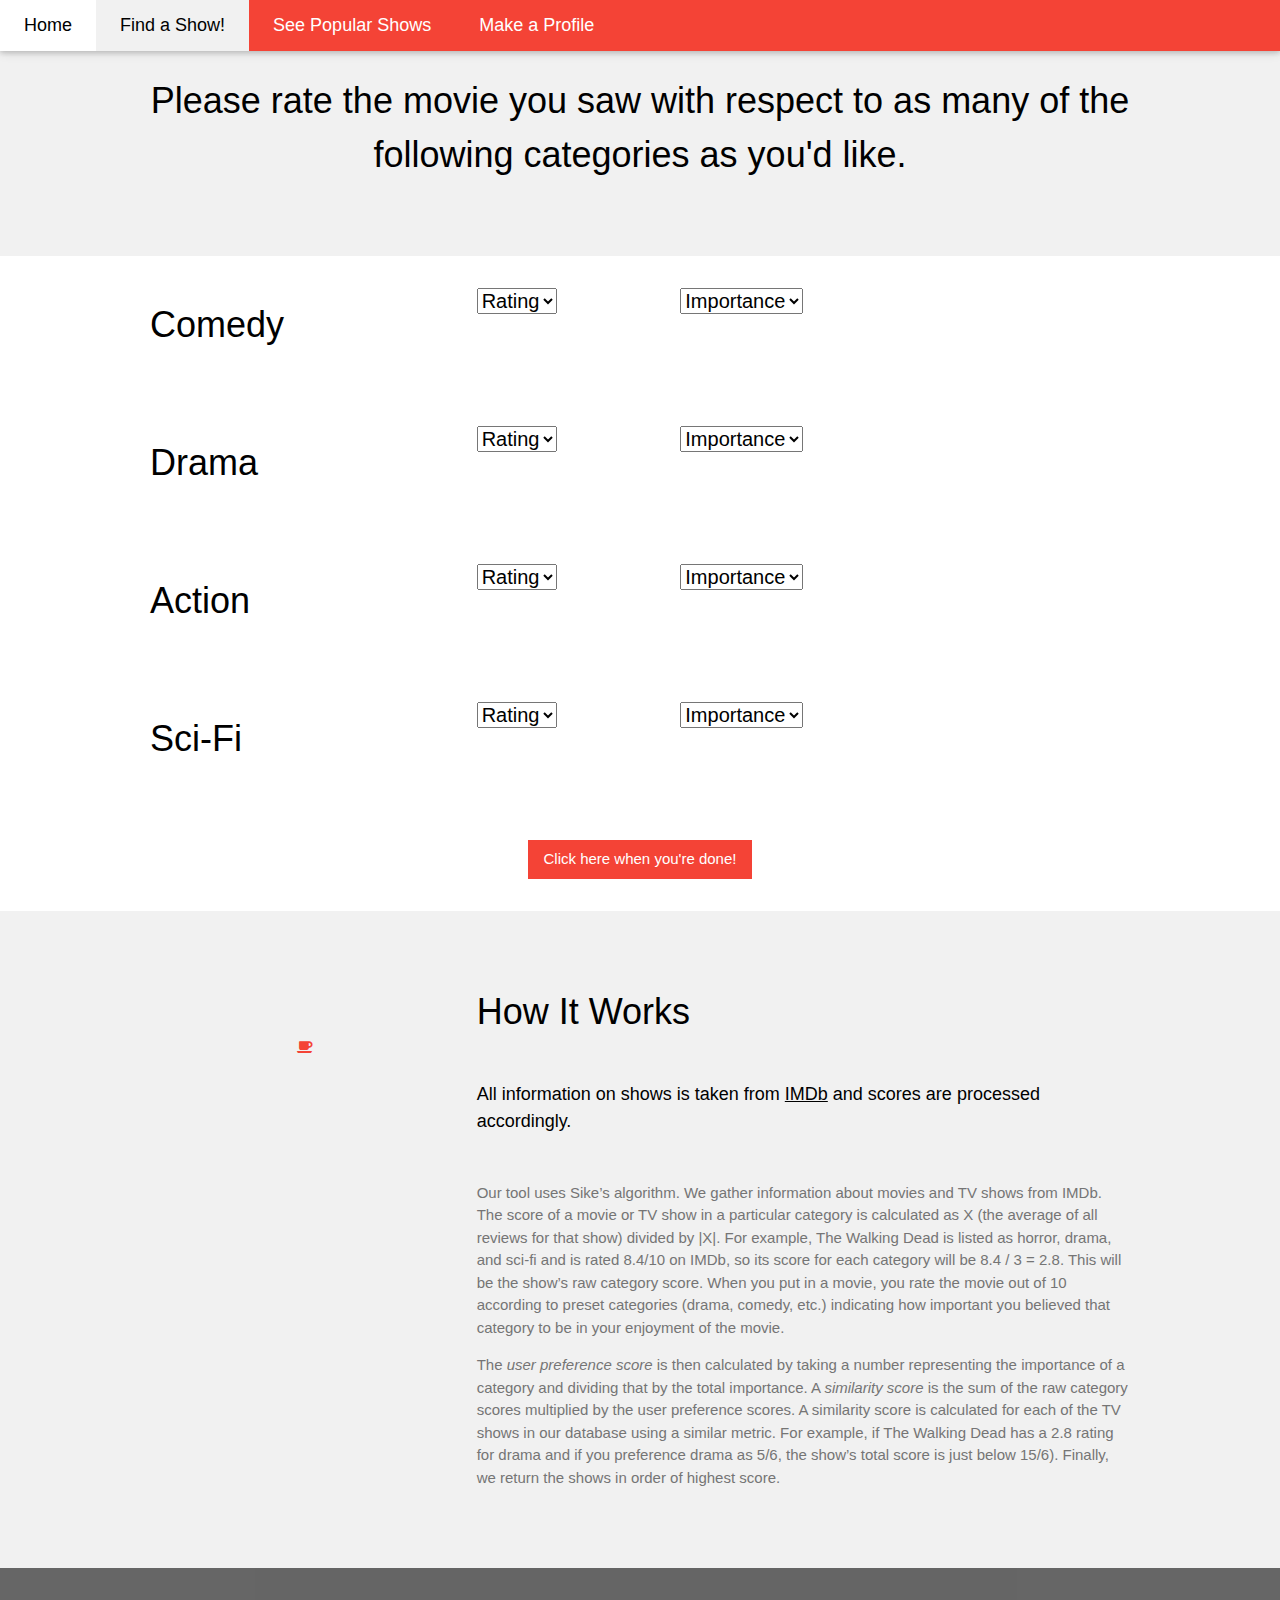
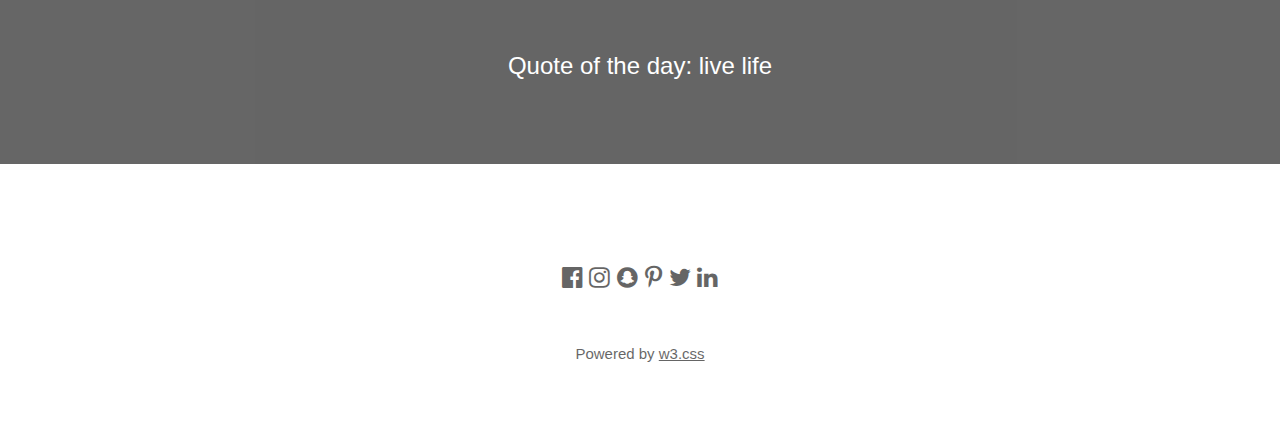
==== rate.html @ dec58f1c "Importance Measure" ====
<!DOCTYPE html>
<html lang="en">
<title>W3.CSS Template</title>
<meta charset="UTF-8">
<meta name="viewport" content="width=device-width, initial-scale=1">
<link rel="stylesheet" href="https://www.w3schools.com/w3css/4/w3.css">
<link rel="stylesheet" href="https://fonts.googleapis.com/css?family=Lato">
<link rel="stylesheet" href="https://fonts.googleapis.com/css?family=Montserrat">
<link rel="stylesheet" href="https://use.fontawesome.com/releases/v5.4.1/css/all.css" integrity="sha384-5sAR7xN1Nv6T6+dT2mhtzEpVJvfS3NScPQTrOxhwjIuvcA67KV2R5Jz6kr4abQsz" crossorigin="anonymous">
<link rel="stylesheet" href="https://cdnjs.cloudflare.com/ajax/libs/font-awesome/4.7.0/css/font-awesome.min.css">
<link rel="stylesheet" href="main.css">
<body>

<!-- Navbar -->
<div class="w3-top">
  <div class="w3-bar w3-red w3-card w3-left-align w3-large">
    <a class="w3-bar-item w3-button w3-hide-medium w3-hide-large w3-right w3-padding-large w3-hover-white w3-large w3-red" href="javascript:void(0);" onclick="myFunction()" title="Toggle Navigation Menu"><i class="fa fa-bars"></i></a>
    <a href="index.html" class="w3-bar-item w3-button w3-padding-large w3-hover-white">Home</a>
    <a href="#" class="w3-bar-item w3-button w3-hide-small w3-padding-large w3-light-gray">Find a Show!</a>
    <a href="#" class="w3-bar-item w3-button w3-hide-small w3-padding-large w3-hover-white">See Popular Shows</a>
    <a href="#" class="w3-bar-item w3-button w3-hide-small w3-padding-large w3-hover-white">Make a Profile</a>
  </div>

  <!-- Navbar on small screens -->
  <div id="navDemo" class="w3-bar-block w3-white w3-hide w3-hide-large w3-hide-medium w3-large">
    <a href="#" class="w3-bar-item w3-button w3-padding-large">Find a Show!</a>
    <a href="#" class="w3-bar-item w3-button w3-padding-large">See Popular Shows</a>
    <a href="#" class="w3-bar-item w3-button w3-padding-large">Make a Profile</a>
  </div>
</div>

<div class="w3-padding-64 w3-container w3-light-gray">
    <div class="w3-content">
        <div class="w3-center">
          <h1>Please rate the movie you saw with respect to as many of the following categories as you'd like.</h1>
        </div>
  </div>
</div>
    
<!-- Ratings -->
<!--Comedy-->
<div class="w3-row-padding w3-padding-32 w3-container">
  <div class="w3-content">
    <div class="w3-third">
      <h1>Comedy</h1>
    </div>
      
    <div class="w3-third w3-center">
      <select style="font-size: 20px; float: left" name="comedy" id="comedy">
          <option value="NA">Rating</option>
          <option value="1">1</option>
          <option value="2">2</option>
          <option value="3">3</option>
          <option value="4">4</option>
          <option value="5">5</option>
          <option value="6">6</option>
          <option value="7">7</option>
          <option value="8">8</option>
          <option value="9">9</option>
          <option value="10">10</option>
      </select>
      <select style="font-size: 20px; float: right" name="comedyImp" id="comedyImp">
          <option value="NA">Importance</option>
          <option value="1">1</option>
          <option value="2">2</option>
          <option value="3">3</option>
          <option value="4">4</option>
          <option value="5">5</option>
          <option value="6">6</option>
          <option value="7">7</option>
          <option value="8">8</option>
          <option value="9">9</option>
          <option value="10">10</option>
      </select>
    </div>

    <div class="w3-third w3-center">
      <i class="fas fa-laugh-squint w3-text-red"></i>
    </div>
  </div>
</div>
    
<!--Drama-->
<div class="w3-row-padding w3-padding-32 w3-container">
  <div class="w3-content">
    <div class="w3-third">
      <h1>Drama</h1>
    </div>
      
    <div class="w3-third w3-center">
      <select style="font-size: 20px; float: left" name="drama" id="drama">
          <option value="NA">Rating</option>
          <option value="1">1</option>
          <option value="2">2</option>
          <option value="3">3</option>
          <option value="4">4</option>
          <option value="5">5</option>
          <option value="6">6</option>
          <option value="7">7</option>
          <option value="8">8</option>
          <option value="9">9</option>
          <option value="10">10</option>
      </select>
      <select style="font-size: 20px; float: right" name="dramaImp" id="dramaImp">
          <option value="NA">Importance</option>
          <option value="1">1</option>
          <option value="2">2</option>
          <option value="3">3</option>
          <option value="4">4</option>
          <option value="5">5</option>
          <option value="6">6</option>
          <option value="7">7</option>
          <option value="8">8</option>
          <option value="9">9</option>
          <option value="10">10</option>
      </select>
    </div>

    <div class="w3-third w3-center">
      <i class="fas fa-theater-masks w3-text-red"></i>
    </div>
  </div>
</div>

<!--Action-->
<div class="w3-row-padding w3-padding-32 w3-container">
  <div class="w3-content">
    <div class="w3-third">
      <h1>Action</h1>
    </div>
      
    <div class="w3-third w3-center">
      <select style="font-size: 20px; float: left" name="action" id="action">
          <option value="NA">Rating</option>
          <option value="1">1</option>
          <option value="2">2</option>
          <option value="3">3</option>
          <option value="4">4</option>
          <option value="5">5</option>
          <option value="6">6</option>
          <option value="7">7</option>
          <option value="8">8</option>
          <option value="9">9</option>
          <option value="10">10</option>
      </select>
      <select style="font-size: 20px; float: right" name="actionImp" id="actionImp">
          <option value="NA">Importance</option>
          <option value="1">1</option>
          <option value="2">2</option>
          <option value="3">3</option>
          <option value="4">4</option>
          <option value="5">5</option>
          <option value="6">6</option>
          <option value="7">7</option>
          <option value="8">8</option>
          <option value="9">9</option>
          <option value="10">10</option>
      </select>
    </div>

    <div class="w3-third w3-center">
      <i class="fas fa-user-injured w3-text-red"></i>
    </div>
  </div>
</div>

<!--Sci-fi-->
<div class="w3-row-padding w3-padding-32 w3-container">
  <div class="w3-content">
    <div class="w3-third">
      <h1>Sci-Fi</h1>
    </div>
      
    <div class="w3-third w3-center">
      <select style="font-size: 20px; float: left" name="scifi" id="scifi">
          <option value="NA">Rating</option>
          <option value="1">1</option>
          <option value="2">2</option>
          <option value="3">3</option>
          <option value="4">4</option>
          <option value="5">5</option>
          <option value="6">6</option>
          <option value="7">7</option>
          <option value="8">8</option>
          <option value="9">9</option>
          <option value="10">10</option>
      </select>
      <select style="font-size: 20px; float: right" name="scifiImp" id="scifiImp">
          <option value="NA">Importance</option>
          <option value="1">1</option>
          <option value="2">2</option>
          <option value="3">3</option>
          <option value="4">4</option>
          <option value="5">5</option>
          <option value="6">6</option>
          <option value="7">7</option>
          <option value="8">8</option>
          <option value="9">9</option>
          <option value="10">10</option>
      </select>
    </div>

    <div class="w3-third w3-center">
      <i class="fas fa-jedi w3-text-red"></i>
    </div>
  </div>
</div>

    
<div class="w3-row-padding w3-padding-32 w3-container w3-center">
    <script type="text/javascript" src="js/show.js"></script>
    <button class="w3-button w3-red" onclick="requestShow()">Click here when you're done!</button>
</div>
<!-- Explanation -->
<div class="w3-row-padding w3-light-grey w3-padding-64 w3-container">
  <div class="w3-content">
    <div class="w3-third w3-center">
      <i class="fa fa-coffee w3-padding-64 w3-text-red w3-margin-right"></i>
    </div>

    <div class="w3-twothird">
      <h1>How It Works</h1>
      <h5 class="w3-padding-32">All information on shows is taken from <a href="https://www.imdb.com/tv">IMDb</a> and scores are processed accordingly.</h5>

      <p class="w3-text-grey">Our tool uses Sike’s algorithm.  We gather information about movies and TV shows from IMDb.  The score of a movie or TV show in a particular category is calculated as X (the average of all reviews for that show) divided by |X|.  For example, The Walking Dead is listed as horror, drama, and sci-fi and is rated 8.4/10 on IMDb, so its score for each category will be 8.4 / 3 = 2.8. This will be the show’s raw category score. When you put in a movie, you rate the movie out of 10 according to preset categories (drama, comedy, etc.) indicating how important you believed that category to be in your enjoyment of the movie. 
      </p>
        
      <p class="w3-text-grey">The <i>user preference score</i> is then calculated by taking a number representing the importance of a category and dividing that by the total importance.  A <i>similarity score</i> is the sum of the raw category scores multiplied by the user preference scores.  A similarity score is calculated for each of the TV shows in our database using a similar metric.  For example, if The Walking Dead has a 2.8 rating for drama and if you preference drama as 5/6, the show’s total score is just below 15/6).  Finally, we return the shows in order of highest score.</p>
    </div>
  </div>
</div>

<div class="w3-container w3-black w3-center w3-opacity w3-padding-64">
    <h1 class="w3-margin w3-xlarge">Quote of the day: live life</h1>
</div>

<!-- Footer -->
<footer class="w3-container w3-padding-64 w3-center w3-opacity">  
  <div class="w3-xlarge w3-padding-32">
    <i class="fa fa-facebook-official w3-hover-opacity"></i>
    <i class="fa fa-instagram w3-hover-opacity"></i>
    <i class="fa fa-snapchat w3-hover-opacity"></i>
    <i class="fa fa-pinterest-p w3-hover-opacity"></i>
    <i class="fa fa-twitter w3-hover-opacity"></i>
    <i class="fa fa-linkedin w3-hover-opacity"></i>
 </div>
 <p>Powered by <a href="https://www.w3schools.com/w3css/default.asp" target="_blank">w3.css</a></p>
</footer>

<script>
// Used to toggle the menu on small screens when clicking on the menu button
function myFunction() {
    var x = document.getElementById("navDemo");
    if (x.className.indexOf("w3-show") == -1) {
        x.className += " w3-show";
    } else { 
        x.className = x.className.replace(" w3-show", "");
    }
}
</script>
<script src="https://code.jquery.com/jquery-3.3.1.min.js" integrity="sha256-FgpCb/KJQlLNfOu91ta32o/NMZxltwRo8QtmkMRdAu8=" crossorigin="anonymous"></script>
<script src="js/config.js"></script>
<script src="js/show.js"></script>

</body>
</html>
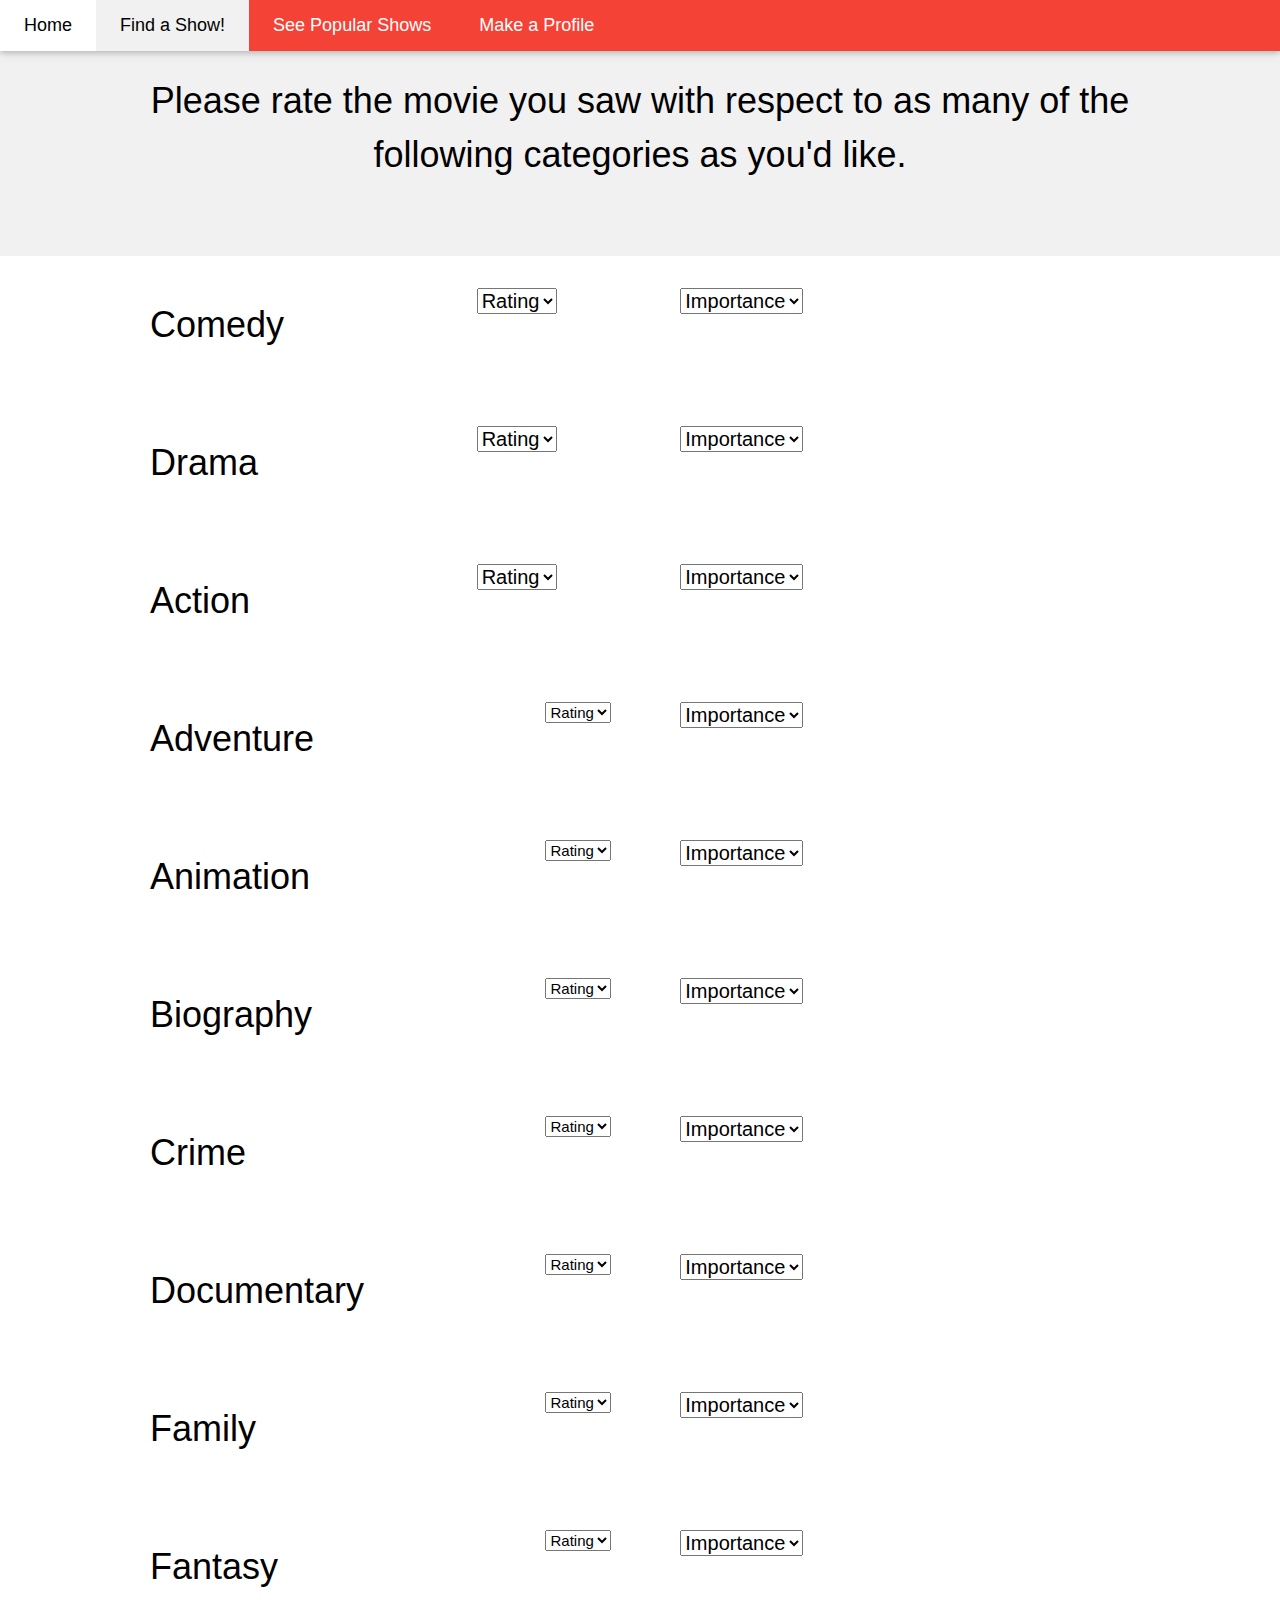
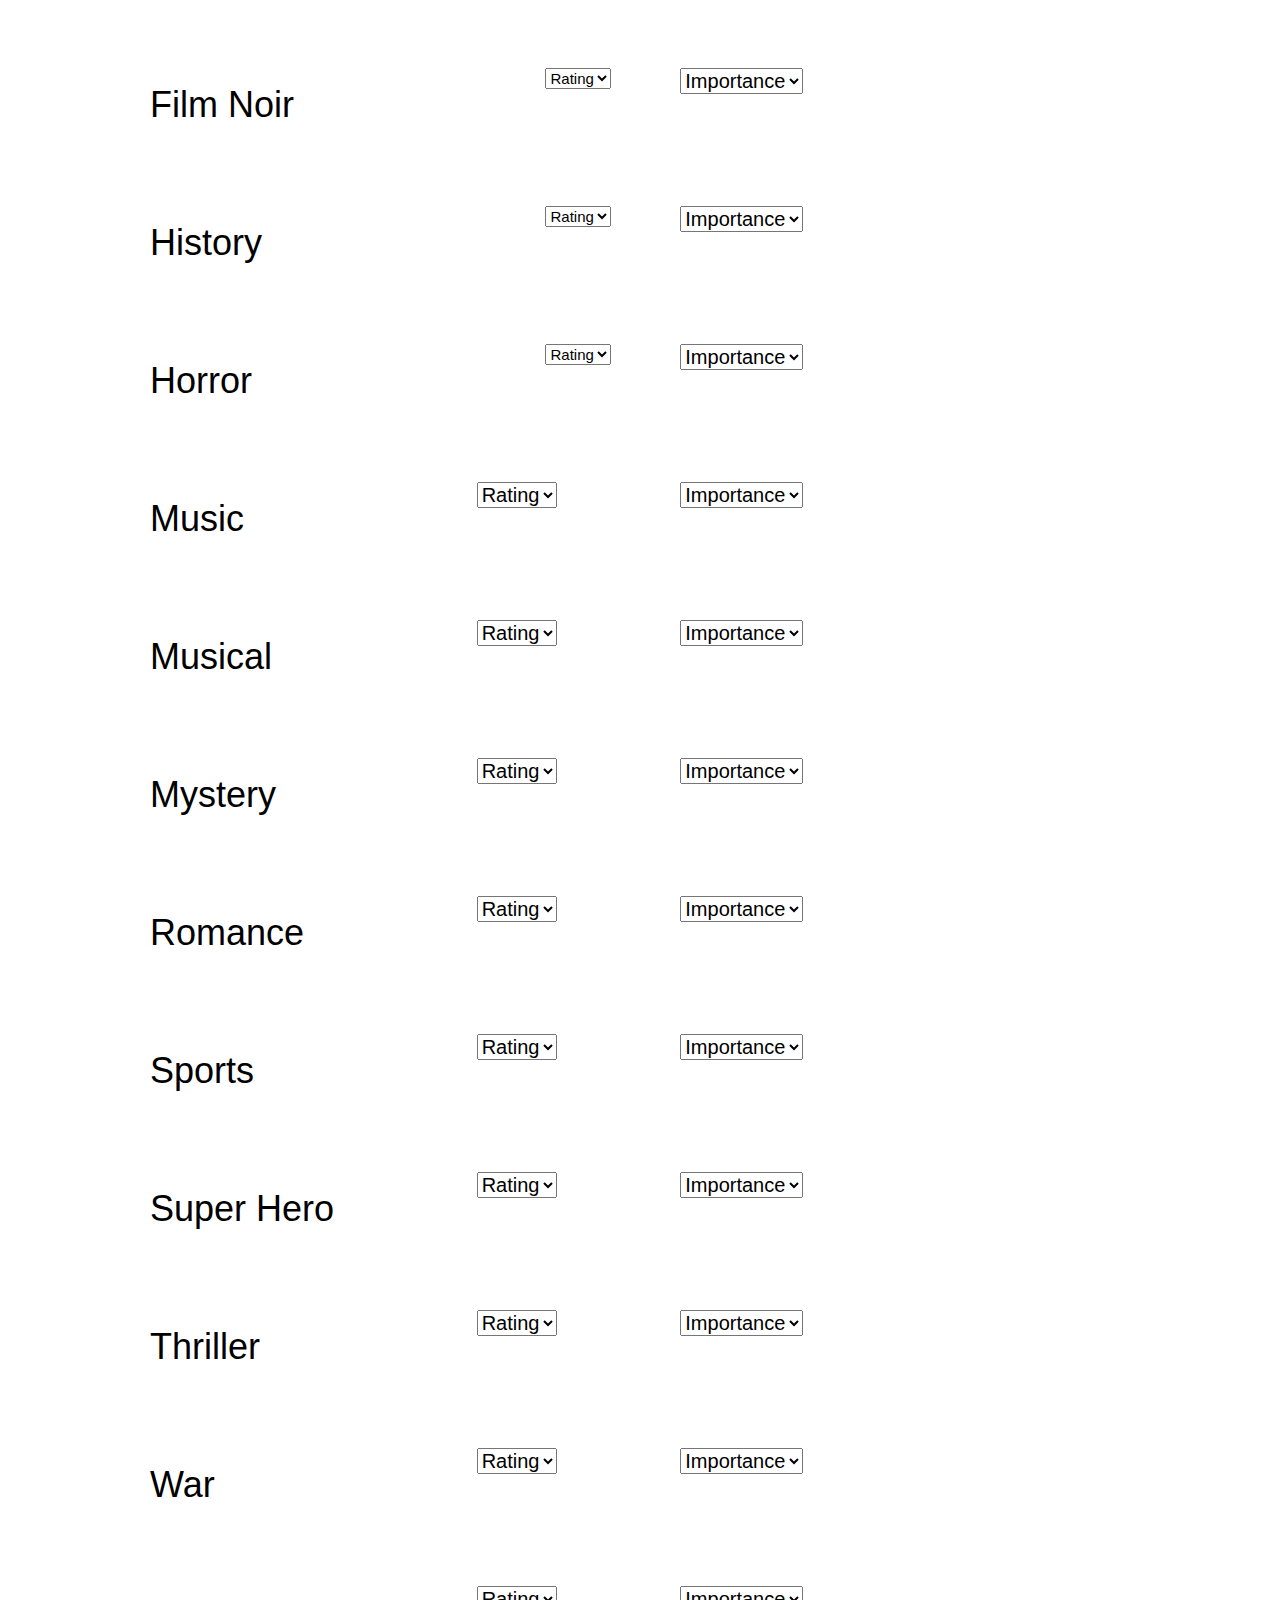
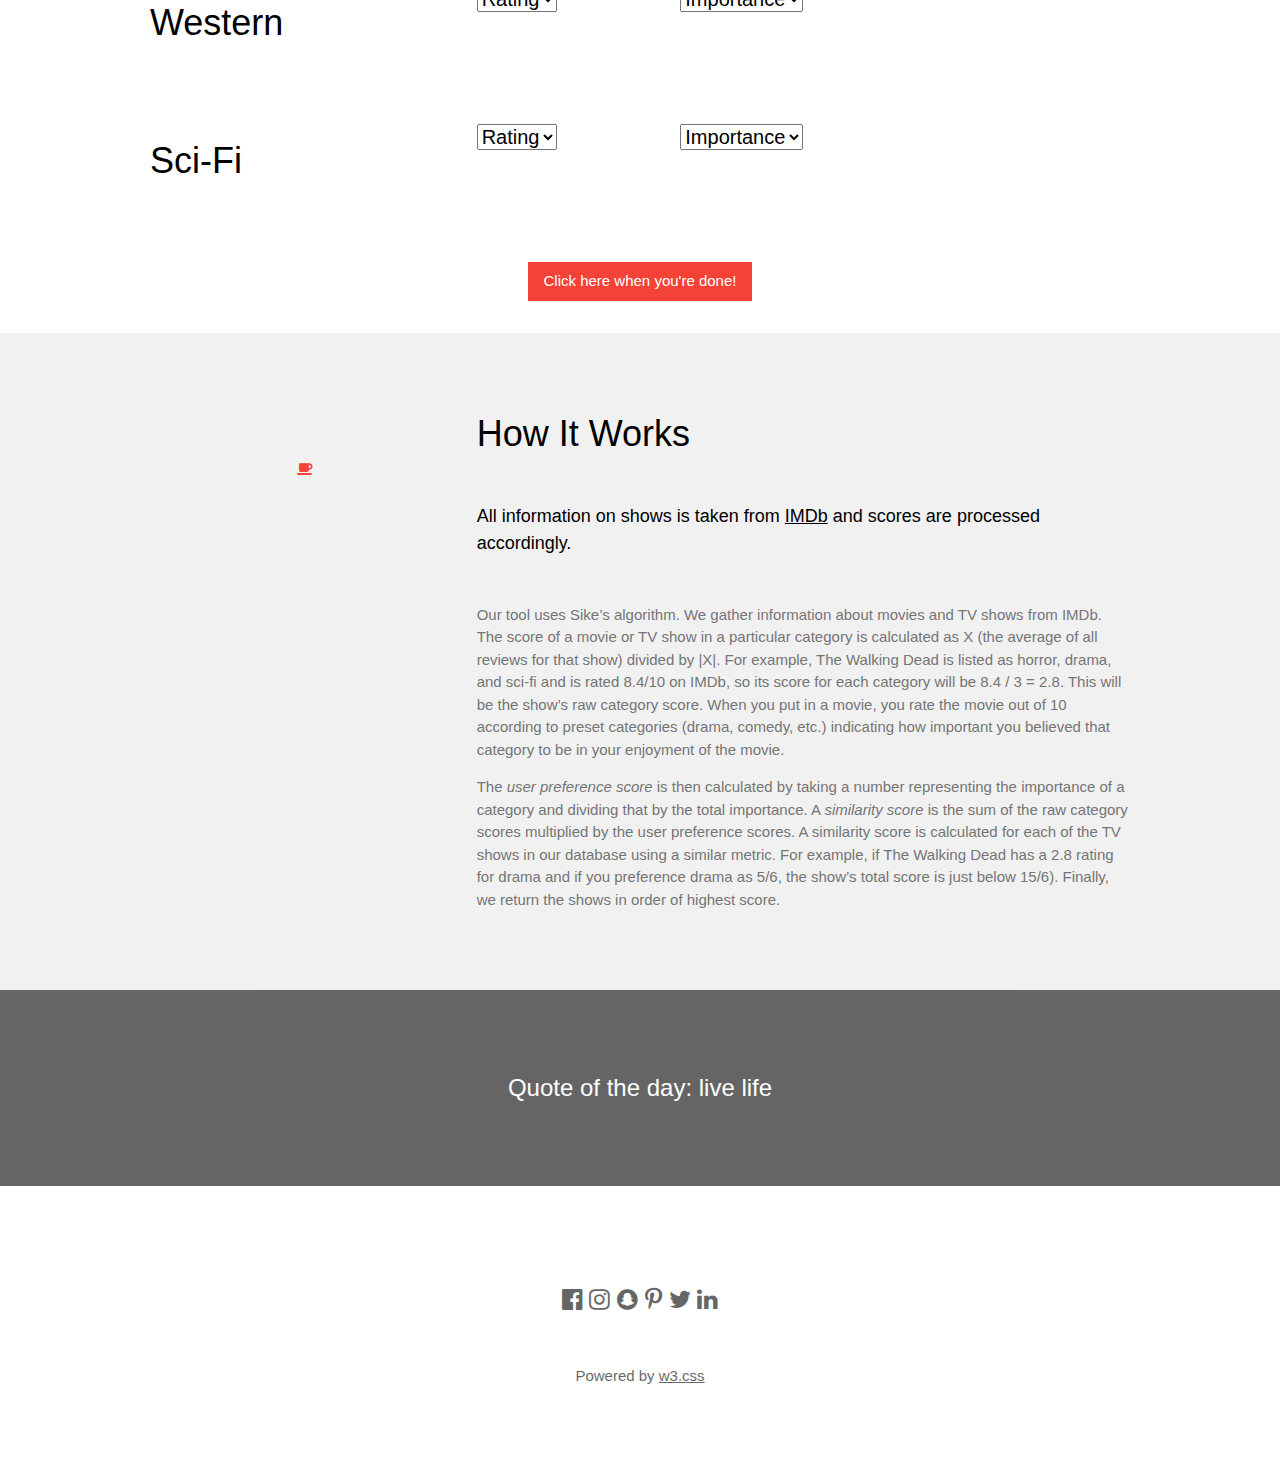
==== commit 990044a5: "Added more categories" ====
--- a/rate.html
+++ b/rate.html
@@ -160,6 +160,804 @@
 
     <div class="w3-third w3-center">
       <i class="fas fa-user-injured w3-text-red"></i>
+    </div>
+  </div>
+</div>
+
+<!--Adventure-->
+<div class="w3-row-padding w3-padding-32 w3-container">
+  <div class="w3-content">
+    <div class="w3-third">
+      <h1>Adventure</h1>
+    </div>
+      
+    <div class="w3-third w3-center">
+      <select style="font-size: 20px float: left" name="adventure" id="adventure">
+          <option value="NA">Rating</option>
+          <option value="1">1</option>
+          <option value="2">2</option>
+          <option value="3">3</option>
+          <option value="4">4</option>
+          <option value="5">5</option>
+          <option value="6">6</option>
+          <option value="7">7</option>
+          <option value="8">8</option>
+          <option value="9">9</option>
+          <option value="10">10</option>
+      </select>
+       <select style="font-size: 20px; float: right" name="adventureImp" id="adventureImp">
+          <option value="NA">Importance</option>
+          <option value="1">1</option>
+          <option value="2">2</option>
+          <option value="3">3</option>
+          <option value="4">4</option>
+          <option value="5">5</option>
+          <option value="6">6</option>
+          <option value="7">7</option>
+          <option value="8">8</option>
+          <option value="9">9</option>
+          <option value="10">10</option>
+      </select>
+    </div>
+
+    <div class="w3-third w3-center">
+      <i class="fas fa-user-ninja w3-text-red"></i>
+    </div>
+  </div>
+</div>
+
+<!--Animation-->
+<div class="w3-row-padding w3-padding-32 w3-container">
+  <div class="w3-content">
+    <div class="w3-third">
+      <h1>Animation</h1>
+    </div>
+      
+    <div class="w3-third w3-center">
+      <select style="font-size: 20px float: left" name="animation" id="animation">
+          <option value="NA">Rating</option>
+          <option value="1">1</option>
+          <option value="2">2</option>
+          <option value="3">3</option>
+          <option value="4">4</option>
+          <option value="5">5</option>
+          <option value="6">6</option>
+          <option value="7">7</option>
+          <option value="8">8</option>
+          <option value="9">9</option>
+          <option value="10">10</option>
+      </select>
+       <select style="font-size: 20px; float: right" name="animationImp" id="animationImp">
+          <option value="NA">Importance</option>
+          <option value="1">1</option>
+          <option value="2">2</option>
+          <option value="3">3</option>
+          <option value="4">4</option>
+          <option value="5">5</option>
+          <option value="6">6</option>
+          <option value="7">7</option>
+          <option value="8">8</option>
+          <option value="9">9</option>
+          <option value="10">10</option>
+      </select>
+    </div>
+
+    <div class="w3-third w3-center">
+      <i class="fas fa-paint-brush w3-text-red"></i>
+    </div>
+  </div>
+</div>
+
+<!--Biography-->
+<div class="w3-row-padding w3-padding-32 w3-container">
+  <div class="w3-content">
+    <div class="w3-third">
+      <h1>Biography</h1>
+    </div>
+      
+    <div class="w3-third w3-center">
+      <select style="font-size: 20px float: left" name="biography" id="biography">
+          <option value="NA">Rating</option>
+          <option value="1">1</option>
+          <option value="2">2</option>
+          <option value="3">3</option>
+          <option value="4">4</option>
+          <option value="5">5</option>
+          <option value="6">6</option>
+          <option value="7">7</option>
+          <option value="8">8</option>
+          <option value="9">9</option>
+          <option value="10">10</option>
+      </select>
+       <select style="font-size: 20px; float: right" name="biographyImp" id="biographyImp">
+          <option value="NA">Importance</option>
+          <option value="1">1</option>
+          <option value="2">2</option>
+          <option value="3">3</option>
+          <option value="4">4</option>
+          <option value="5">5</option>
+          <option value="6">6</option>
+          <option value="7">7</option>
+          <option value="8">8</option>
+          <option value="9">9</option>
+          <option value="10">10</option>
+      </select>
+    </div>
+
+    <div class="w3-third w3-center">
+      <i class="fas fa-book w3-text-red"></i>
+    </div>
+  </div>
+</div>
+
+<!--Crime-->
+<div class="w3-row-padding w3-padding-32 w3-container">
+  <div class="w3-content">
+    <div class="w3-third">
+      <h1>Crime</h1>
+    </div>
+      
+    <div class="w3-third w3-center">
+      <select style="font-size: 20px float: left" name="crime" id="crime">
+          <option value="NA">Rating</option>
+          <option value="1">1</option>
+          <option value="2">2</option>
+          <option value="3">3</option>
+          <option value="4">4</option>
+          <option value="5">5</option>
+          <option value="6">6</option>
+          <option value="7">7</option>
+          <option value="8">8</option>
+          <option value="9">9</option>
+          <option value="10">10</option>
+      </select>
+       <select style="font-size: 20px; float: right" name="crimeImp" id="crimeImp">
+          <option value="NA">Importance</option>
+          <option value="1">1</option>
+          <option value="2">2</option>
+          <option value="3">3</option>
+          <option value="4">4</option>
+          <option value="5">5</option>
+          <option value="6">6</option>
+          <option value="7">7</option>
+          <option value="8">8</option>
+          <option value="9">9</option>
+          <option value="10">10</option>
+      </select>
+    </div>
+
+    <div class="w3-third w3-center">
+      <i class="fas fas fa-gavel w3-text-red"></i>
+    </div>
+  </div>
+</div>
+
+<!--Documentary-->
+<div class="w3-row-padding w3-padding-32 w3-container">
+  <div class="w3-content">
+    <div class="w3-third">
+      <h1>Documentary</h1>
+    </div>
+      
+    <div class="w3-third w3-center">
+      <select style="font-size: 20px float: left" name="documentary" id="documentary">
+          <option value="NA">Rating</option>
+          <option value="1">1</option>
+          <option value="2">2</option>
+          <option value="3">3</option>
+          <option value="4">4</option>
+          <option value="5">5</option>
+          <option value="6">6</option>
+          <option value="7">7</option>
+          <option value="8">8</option>
+          <option value="9">9</option>
+          <option value="10">10</option>
+      </select>
+     <select style="font-size: 20px; float: right" name="documnetaryImp" id="documentaryImp">
+          <option value="NA">Importance</option>
+          <option value="1">1</option>
+          <option value="2">2</option>
+          <option value="3">3</option>
+          <option value="4">4</option>
+          <option value="5">5</option>
+          <option value="6">6</option>
+          <option value="7">7</option>
+          <option value="8">8</option>
+          <option value="9">9</option>
+          <option value="10">10</option>
+      </select>
+    </div>
+
+    <div class="w3-third w3-center">
+      <i class="fas fa-film w3-text-red"></i>
+    </div>
+  </div>
+</div>
+
+<!--Family-->
+<div class="w3-row-padding w3-padding-32 w3-container">
+  <div class="w3-content">
+    <div class="w3-third">
+      <h1>Family</h1>
+    </div>
+      
+    <div class="w3-third w3-center">
+      <select style="font-size: 20px float: left" name="family" id="family">
+          <option value="NA">Rating</option>
+          <option value="1">1</option>
+          <option value="2">2</option>
+          <option value="3">3</option>
+          <option value="4">4</option>
+          <option value="5">5</option>
+          <option value="6">6</option>
+          <option value="7">7</option>
+          <option value="8">8</option>
+          <option value="9">9</option>
+          <option value="10">10</option>
+      </select>
+       <select style="font-size: 20px; float: right" name="familyImp" id="familyImp">
+          <option value="NA">Importance</option>
+          <option value="1">1</option>
+          <option value="2">2</option>
+          <option value="3">3</option>
+          <option value="4">4</option>
+          <option value="5">5</option>
+          <option value="6">6</option>
+          <option value="7">7</option>
+          <option value="8">8</option>
+          <option value="9">9</option>
+          <option value="10">10</option>
+      </select>
+    </div>
+
+    <div class="w3-third w3-center">
+      <i class="fas fa-users w3-text-red"></i>
+    </div>
+  </div>
+</div>
+
+<!--Fantasy-->
+<div class="w3-row-padding w3-padding-32 w3-container">
+  <div class="w3-content">
+    <div class="w3-third">
+      <h1>Fantasy</h1>
+    </div>
+      
+    <div class="w3-third w3-center">
+      <select style="font-size: 20px float: left" name="fantasy" id="fantasy">
+          <option value="NA">Rating</option>
+          <option value="1">1</option>
+          <option value="2">2</option>
+          <option value="3">3</option>
+          <option value="4">4</option>
+          <option value="5">5</option>
+          <option value="6">6</option>
+          <option value="7">7</option>
+          <option value="8">8</option>
+          <option value="9">9</option>
+          <option value="10">10</option>
+      </select>
+       <select style="font-size: 20px; float: right" name="fantasyImp" id="fantasyImp">
+          <option value="NA">Importance</option>
+          <option value="1">1</option>
+          <option value="2">2</option>
+          <option value="3">3</option>
+          <option value="4">4</option>
+          <option value="5">5</option>
+          <option value="6">6</option>
+          <option value="7">7</option>
+          <option value="8">8</option>
+          <option value="9">9</option>
+          <option value="10">10</option>
+      </select>
+    </div>
+
+    <div class="w3-third w3-center">
+      <i class="fas fa-hat-wizard w3-text-red"></i>
+    </div>
+  </div>
+</div>
+
+<!--Film Noir-->
+<div class="w3-row-padding w3-padding-32 w3-container">
+  <div class="w3-content">
+    <div class="w3-third">
+      <h1>Film Noir</h1>
+    </div>
+      
+    <div class="w3-third w3-center">
+      <select style="font-size: 20px float: left" name="film_noir" id="film_noir">
+          <option value="NA">Rating</option>
+          <option value="1">1</option>
+          <option value="2">2</option>
+          <option value="3">3</option>
+          <option value="4">4</option>
+          <option value="5">5</option>
+          <option value="6">6</option>
+          <option value="7">7</option>
+          <option value="8">8</option>
+          <option value="9">9</option>
+          <option value="10">10</option>
+      </select>
+       <select style="font-size: 20px; float: right" name="film_noirImp" id="film_noirImp">
+          <option value="NA">Importance</option>
+          <option value="1">1</option>
+          <option value="2">2</option>
+          <option value="3">3</option>
+          <option value="4">4</option>
+          <option value="5">5</option>
+          <option value="6">6</option>
+          <option value="7">7</option>
+          <option value="8">8</option>
+          <option value="9">9</option>
+          <option value="10">10</option>
+      </select>
+    </div>
+
+    <div class="w3-third w3-center">
+      <i class="fas fa-hourglass-half w3-text-red"></i>
+    </div>
+  </div>
+</div>
+
+<!--History-->
+<div class="w3-row-padding w3-padding-32 w3-container">
+  <div class="w3-content">
+    <div class="w3-third">
+      <h1>History</h1>
+    </div>
+      
+    <div class="w3-third w3-center">
+      <select style="font-size: 20px float: left" name="history" id="history">
+          <option value="NA">Rating</option>
+          <option value="1">1</option>
+          <option value="2">2</option>
+          <option value="3">3</option>
+          <option value="4">4</option>
+          <option value="5">5</option>
+          <option value="6">6</option>
+          <option value="7">7</option>
+          <option value="8">8</option>
+          <option value="9">9</option>
+          <option value="10">10</option>
+      </select>
+      <select style="font-size: 20px; float: right" name="historyImp" id="historyImp">
+          <option value="NA">Importance</option>
+          <option value="1">1</option>
+          <option value="2">2</option>
+          <option value="3">3</option>
+          <option value="4">4</option>
+          <option value="5">5</option>
+          <option value="6">6</option>
+          <option value="7">7</option>
+          <option value="8">8</option>
+          <option value="9">9</option>
+          <option value="10">10</option>
+      </select>
+    </div>
+
+    <div class="w3-third w3-center">
+      <i class="fas fa-globe-americas w3-text-red"></i>
+    </div>
+  </div>
+</div>
+
+<!--Horror-->
+<div class="w3-row-padding w3-padding-32 w3-container">
+  <div class="w3-content">
+    <div class="w3-third">
+      <h1>Horror</h1>
+    </div>
+      
+    <div class="w3-third w3-center">
+      <select style="font-size: 20px float: left" name="horror" id="horror">
+          <option value="NA">Rating</option>
+          <option value="1">1</option>
+          <option value="2">2</option>
+          <option value="3">3</option>
+          <option value="4">4</option>
+          <option value="5">5</option>
+          <option value="6">6</option>
+          <option value="7">7</option>
+          <option value="8">8</option>
+          <option value="9">9</option>
+          <option value="10">10</option>
+      </select>
+      <select style="font-size: 20px; float: right" name="horrorImp" id="horrorImp">
+          <option value="NA">Importance</option>
+          <option value="1">1</option>
+          <option value="2">2</option>
+          <option value="3">3</option>
+          <option value="4">4</option>
+          <option value="5">5</option>
+          <option value="6">6</option>
+          <option value="7">7</option>
+          <option value="8">8</option>
+          <option value="9">9</option>
+          <option value="10">10</option>
+      </select>
+    </div>
+
+    <div class="w3-third w3-center">
+      <i class="fas fa-spider w3-text-red"></i>
+    </div>
+  </div>
+</div>
+<!--Musical--><!--Musical--><!--Musical--><!--Musical--><!--Musical--><!--Musical--><!--Musical--><!--Musical--><!--Musical--><!--Musical-->
+<!--Music-->
+<div class="w3-row-padding w3-padding-32 w3-container">
+  <div class="w3-content">
+    <div class="w3-third">
+      <h1>Music</h1>
+    </div>
+      
+    <div class="w3-third w3-center">
+      <select style="font-size: 20px; float: left" name="music" id="music">
+          <option value="NA">Rating</option>
+          <option value="1">1</option>
+          <option value="2">2</option>
+          <option value="3">3</option>
+          <option value="4">4</option>
+          <option value="5">5</option>
+          <option value="6">6</option>
+          <option value="7">7</option>
+          <option value="8">8</option>
+          <option value="9">9</option>
+          <option value="10">10</option>
+      </select>
+      <select style="font-size: 20px; float: right" name="musicImp" id="musicImp">
+          <option value="NA">Importance</option>
+          <option value="1">1</option>
+          <option value="2">2</option>
+          <option value="3">3</option>
+          <option value="4">4</option>
+          <option value="5">5</option>
+          <option value="6">6</option>
+          <option value="7">7</option>
+          <option value="8">8</option>
+          <option value="9">9</option>
+          <option value="10">10</option>
+      </select>
+    </div>
+
+    <div class="w3-third w3-center">
+      <i class="fas fa-laugh-squint w3-text-red"></i>
+    </div>
+  </div>
+</div>
+
+<!--Musical-->
+<div class="w3-row-padding w3-padding-32 w3-container">
+  <div class="w3-content">
+    <div class="w3-third">
+      <h1>Musical</h1>
+    </div>
+      
+    <div class="w3-third w3-center">
+      <select style="font-size: 20px; float: left" name="musical" id="musical">
+          <option value="NA">Rating</option>
+          <option value="1">1</option>
+          <option value="2">2</option>
+          <option value="3">3</option>
+          <option value="4">4</option>
+          <option value="5">5</option>
+          <option value="6">6</option>
+          <option value="7">7</option>
+          <option value="8">8</option>
+          <option value="9">9</option>
+          <option value="10">10</option>
+      </select>
+      <select style="font-size: 20px; float: right" name="musicalImp" id="musicalImp">
+          <option value="NA">Importance</option>
+          <option value="1">1</option>
+          <option value="2">2</option>
+          <option value="3">3</option>
+          <option value="4">4</option>
+          <option value="5">5</option>
+          <option value="6">6</option>
+          <option value="7">7</option>
+          <option value="8">8</option>
+          <option value="9">9</option>
+          <option value="10">10</option>
+      </select>
+    </div>
+
+    <div class="w3-third w3-center">
+      <i class="fas fa-laugh-squint w3-text-red"></i>
+    </div>
+  </div>
+</div>
+
+<!--Mystery-->
+<div class="w3-row-padding w3-padding-32 w3-container">
+  <div class="w3-content">
+    <div class="w3-third">
+      <h1>Mystery</h1>
+    </div>
+      
+    <div class="w3-third w3-center">
+      <select style="font-size: 20px; float: left" name="mystery" id="mystery">
+          <option value="NA">Rating</option>
+          <option value="1">1</option>
+          <option value="2">2</option>
+          <option value="3">3</option>
+          <option value="4">4</option>
+          <option value="5">5</option>
+          <option value="6">6</option>
+          <option value="7">7</option>
+          <option value="8">8</option>
+          <option value="9">9</option>
+          <option value="10">10</option>
+      </select>
+      <select style="font-size: 20px; float: right" name="mysteryImp" id="mysteryImp">
+          <option value="NA">Importance</option>
+          <option value="1">1</option>
+          <option value="2">2</option>
+          <option value="3">3</option>
+          <option value="4">4</option>
+          <option value="5">5</option>
+          <option value="6">6</option>
+          <option value="7">7</option>
+          <option value="8">8</option>
+          <option value="9">9</option>
+          <option value="10">10</option>
+      </select>
+    </div>
+
+    <div class="w3-third w3-center">
+      <i class="fas fa-laugh-squint w3-text-red"></i>
+    </div>
+  </div>
+</div>
+
+<!--Romance-->
+<div class="w3-row-padding w3-padding-32 w3-container">
+  <div class="w3-content">
+    <div class="w3-third">
+      <h1>Romance</h1>
+    </div>
+      
+    <div class="w3-third w3-center">
+      <select style="font-size: 20px; float: left" name="romance" id="romance">
+          <option value="NA">Rating</option>
+          <option value="1">1</option>
+          <option value="2">2</option>
+          <option value="3">3</option>
+          <option value="4">4</option>
+          <option value="5">5</option>
+          <option value="6">6</option>
+          <option value="7">7</option>
+          <option value="8">8</option>
+          <option value="9">9</option>
+          <option value="10">10</option>
+      </select>
+      <select style="font-size: 20px; float: right" name="romanceImp" id="romanceImp">
+          <option value="NA">Importance</option>
+          <option value="1">1</option>
+          <option value="2">2</option>
+          <option value="3">3</option>
+          <option value="4">4</option>
+          <option value="5">5</option>
+          <option value="6">6</option>
+          <option value="7">7</option>
+          <option value="8">8</option>
+          <option value="9">9</option>
+          <option value="10">10</option>
+      </select>
+    </div>
+
+    <div class="w3-third w3-center">
+      <i class="fas fa-laugh-squint w3-text-red"></i>
+    </div>
+  </div>
+</div>
+
+<!--Sports-->
+<div class="w3-row-padding w3-padding-32 w3-container">
+  <div class="w3-content">
+    <div class="w3-third">
+      <h1>Sports</h1>
+    </div>
+      
+    <div class="w3-third w3-center">
+      <select style="font-size: 20px; float: left" name="sports" id="sports">
+          <option value="NA">Rating</option>
+          <option value="1">1</option>
+          <option value="2">2</option>
+          <option value="3">3</option>
+          <option value="4">4</option>
+          <option value="5">5</option>
+          <option value="6">6</option>
+          <option value="7">7</option>
+          <option value="8">8</option>
+          <option value="9">9</option>
+          <option value="10">10</option>
+      </select>
+      <select style="font-size: 20px; float: right" name="sportsImp" id="sportsImp">
+          <option value="NA">Importance</option>
+          <option value="1">1</option>
+          <option value="2">2</option>
+          <option value="3">3</option>
+          <option value="4">4</option>
+          <option value="5">5</option>
+          <option value="6">6</option>
+          <option value="7">7</option>
+          <option value="8">8</option>
+          <option value="9">9</option>
+          <option value="10">10</option>
+      </select>
+    </div>
+
+    <div class="w3-third w3-center">
+      <i class="fas fa-laugh-squint w3-text-red"></i>
+    </div>
+  </div>
+</div>
+
+<!--SuperHero-->
+<div class="w3-row-padding w3-padding-32 w3-container">
+  <div class="w3-content">
+    <div class="w3-third">
+      <h1>Super Hero</h1>
+    </div>
+      
+    <div class="w3-third w3-center">
+      <select style="font-size: 20px; float: left" name="superHero" id="superHero">
+          <option value="NA">Rating</option>
+          <option value="1">1</option>
+          <option value="2">2</option>
+          <option value="3">3</option>
+          <option value="4">4</option>
+          <option value="5">5</option>
+          <option value="6">6</option>
+          <option value="7">7</option>
+          <option value="8">8</option>
+          <option value="9">9</option>
+          <option value="10">10</option>
+      </select>
+      <select style="font-size: 20px; float: right" name="superHeroImp" id="superHeroImp">
+          <option value="NA">Importance</option>
+          <option value="1">1</option>
+          <option value="2">2</option>
+          <option value="3">3</option>
+          <option value="4">4</option>
+          <option value="5">5</option>
+          <option value="6">6</option>
+          <option value="7">7</option>
+          <option value="8">8</option>
+          <option value="9">9</option>
+          <option value="10">10</option>
+      </select>
+    </div>
+
+    <div class="w3-third w3-center">
+      <i class="fas fa-laugh-squint w3-text-red"></i>
+    </div>
+  </div>
+</div>
+
+<!--Thriller-->
+<div class="w3-row-padding w3-padding-32 w3-container">
+  <div class="w3-content">
+    <div class="w3-third">
+      <h1>Thriller</h1>
+    </div>
+      
+    <div class="w3-third w3-center">
+      <select style="font-size: 20px; float: left" name="thriller" id="thriller">
+          <option value="NA">Rating</option>
+          <option value="1">1</option>
+          <option value="2">2</option>
+          <option value="3">3</option>
+          <option value="4">4</option>
+          <option value="5">5</option>
+          <option value="6">6</option>
+          <option value="7">7</option>
+          <option value="8">8</option>
+          <option value="9">9</option>
+          <option value="10">10</option>
+      </select>
+      <select style="font-size: 20px; float: right" name="thrillerImp" id="thrillerImp">
+          <option value="NA">Importance</option>
+          <option value="1">1</option>
+          <option value="2">2</option>
+          <option value="3">3</option>
+          <option value="4">4</option>
+          <option value="5">5</option>
+          <option value="6">6</option>
+          <option value="7">7</option>
+          <option value="8">8</option>
+          <option value="9">9</option>
+          <option value="10">10</option>
+      </select>
+    </div>
+
+    <div class="w3-third w3-center">
+      <i class="fas fa-laugh-squint w3-text-red"></i>
+    </div>
+  </div>
+</div>
+
+<!--War-->
+<div class="w3-row-padding w3-padding-32 w3-container">
+  <div class="w3-content">
+    <div class="w3-third">
+      <h1>War</h1>
+    </div>
+      
+    <div class="w3-third w3-center">
+      <select style="font-size: 20px; float: left" name="war" id="war">
+          <option value="NA">Rating</option>
+          <option value="1">1</option>
+          <option value="2">2</option>
+          <option value="3">3</option>
+          <option value="4">4</option>
+          <option value="5">5</option>
+          <option value="6">6</option>
+          <option value="7">7</option>
+          <option value="8">8</option>
+          <option value="9">9</option>
+          <option value="10">10</option>
+      </select>
+      <select style="font-size: 20px; float: right" name="warImp" id="warImp">
+          <option value="NA">Importance</option>
+          <option value="1">1</option>
+          <option value="2">2</option>
+          <option value="3">3</option>
+          <option value="4">4</option>
+          <option value="5">5</option>
+          <option value="6">6</option>
+          <option value="7">7</option>
+          <option value="8">8</option>
+          <option value="9">9</option>
+          <option value="10">10</option>
+      </select>
+    </div>
+
+    <div class="w3-third w3-center">
+      <i class="fas fa-laugh-squint w3-text-red"></i>
+    </div>
+  </div>
+</div>
+
+<!--Western-->
+<div class="w3-row-padding w3-padding-32 w3-container">
+  <div class="w3-content">
+    <div class="w3-third">
+      <h1>Western</h1>
+    </div>
+      
+    <div class="w3-third w3-center">
+      <select style="font-size: 20px; float: left" name="western" id="western">
+          <option value="NA">Rating</option>
+          <option value="1">1</option>
+          <option value="2">2</option>
+          <option value="3">3</option>
+          <option value="4">4</option>
+          <option value="5">5</option>
+          <option value="6">6</option>
+          <option value="7">7</option>
+          <option value="8">8</option>
+          <option value="9">9</option>
+          <option value="10">10</option>
+      </select>
+      <select style="font-size: 20px; float: right" name="westernImp" id="westernImp">
+          <option value="NA">Importance</option>
+          <option value="1">1</option>
+          <option value="2">2</option>
+          <option value="3">3</option>
+          <option value="4">4</option>
+          <option value="5">5</option>
+          <option value="6">6</option>
+          <option value="7">7</option>
+          <option value="8">8</option>
+          <option value="9">9</option>
+          <option value="10">10</option>
+      </select>
+    </div>
+
+    <div class="w3-third w3-center">
+      <i class="fas fa-laugh-squint w3-text-red"></i>
     </div>
   </div>
 </div>
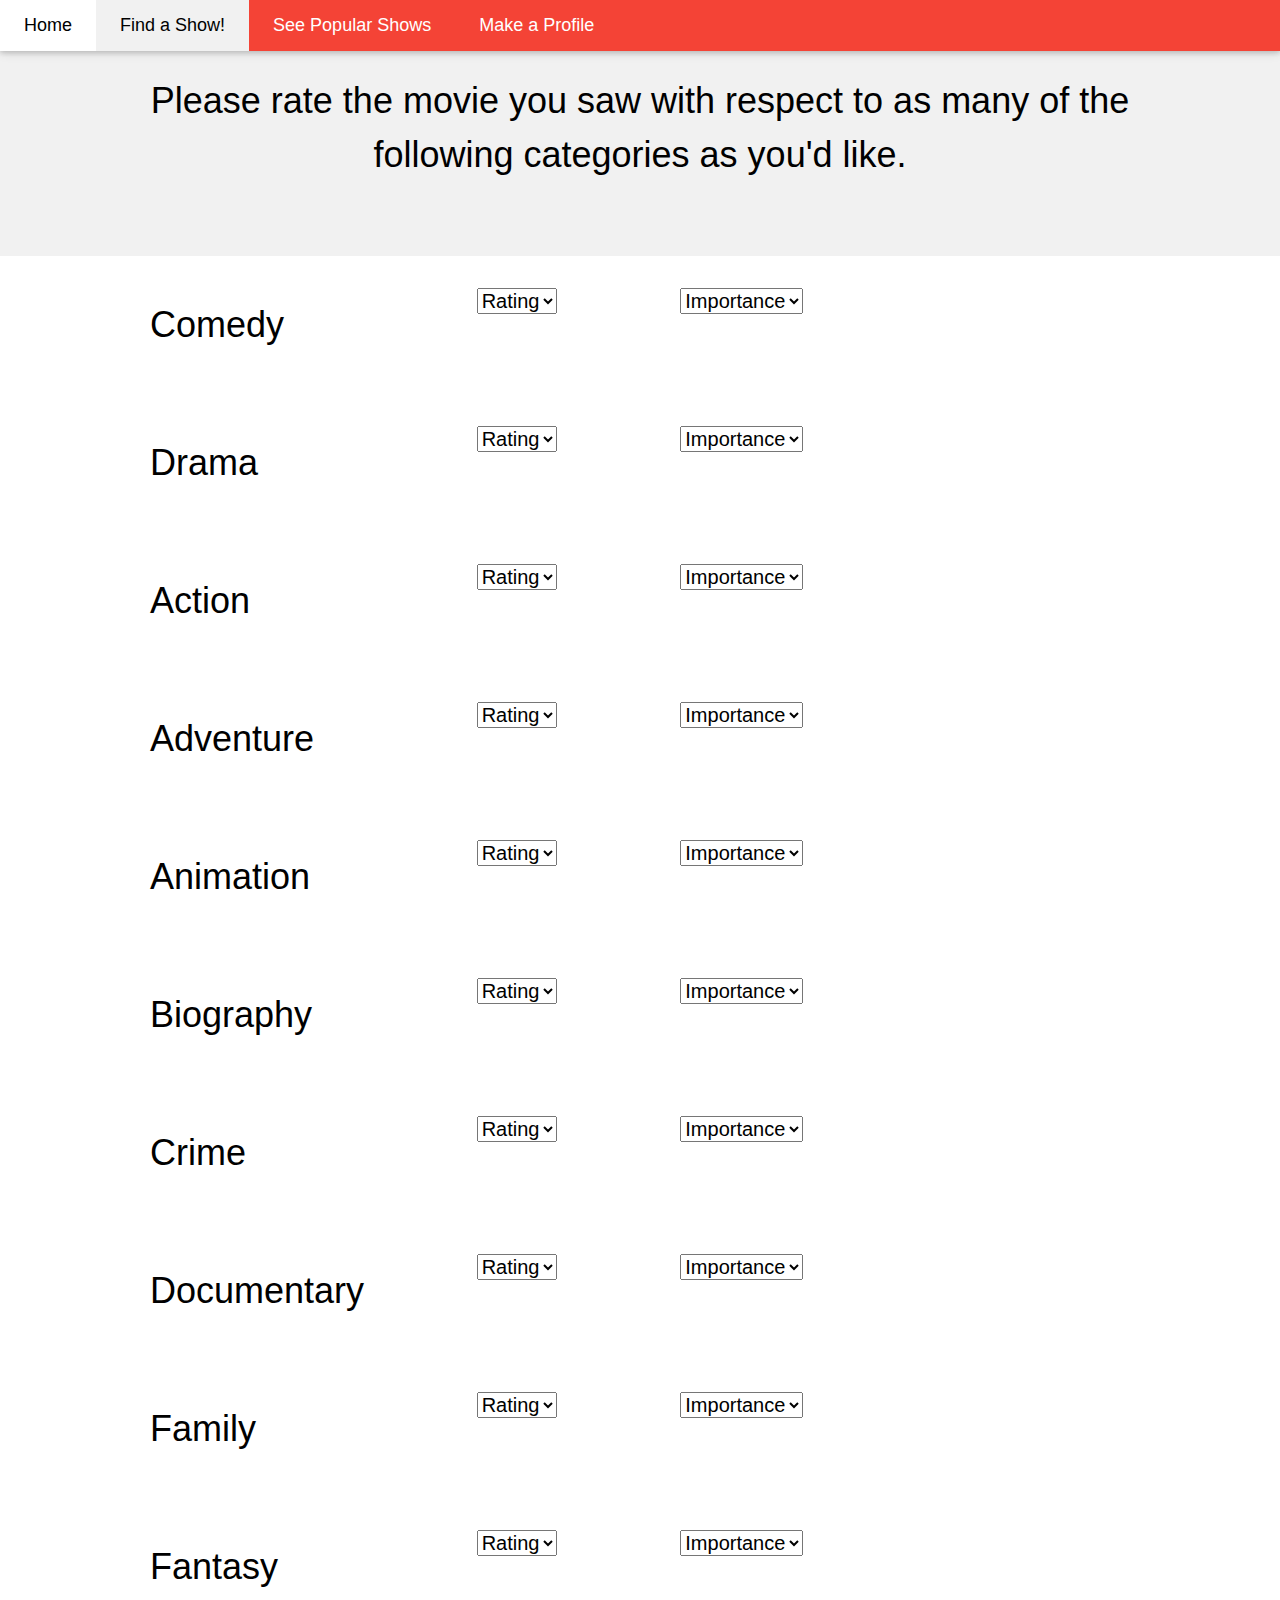
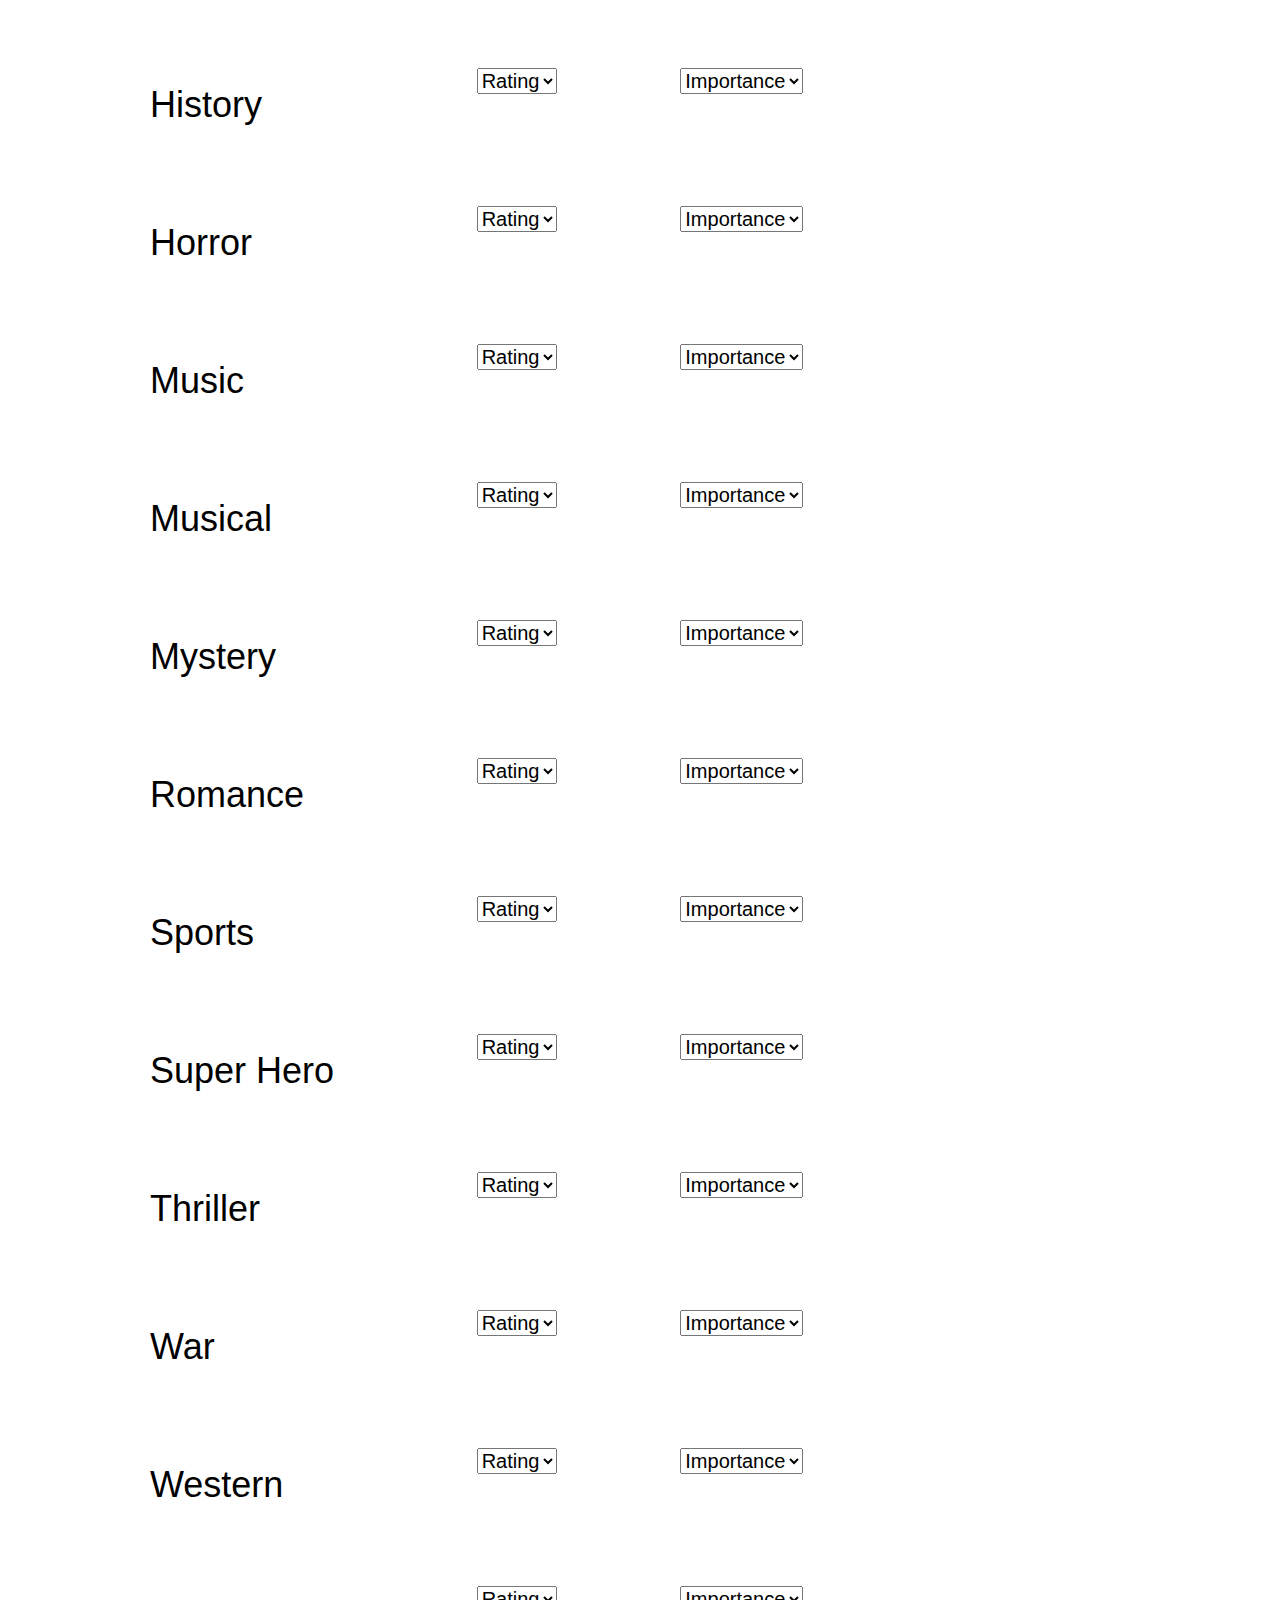
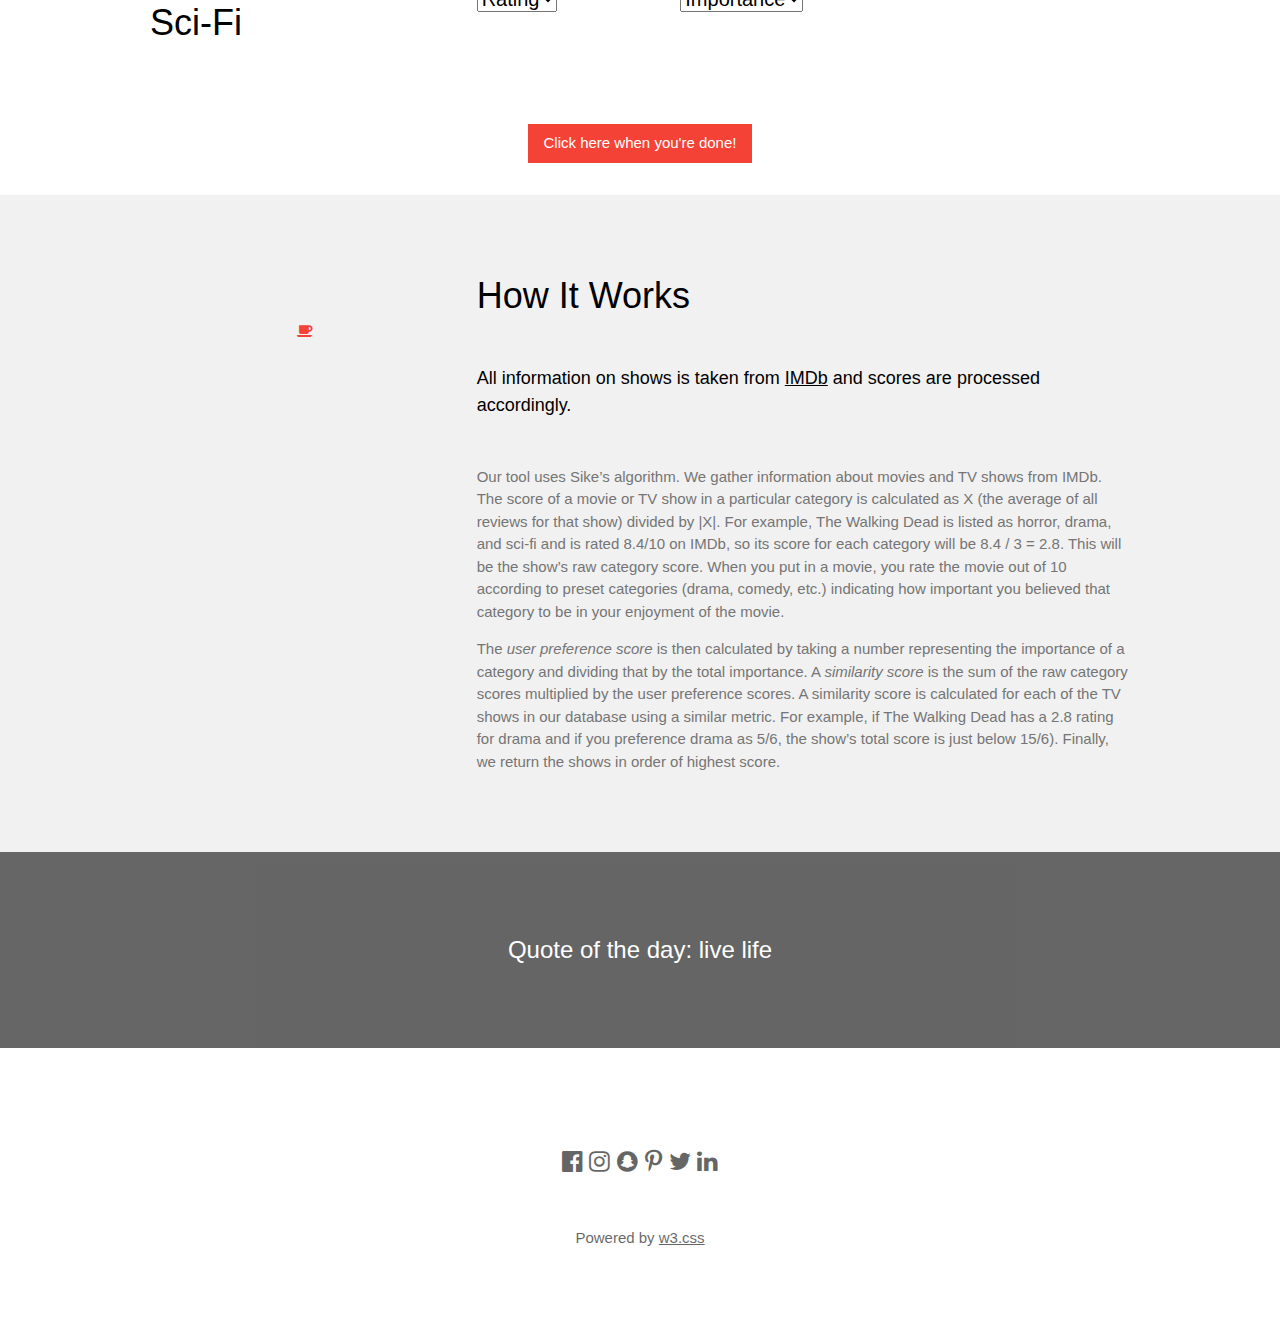
==== commit d294ba83: "Fixed positioning and removed Film Noir" ====
--- a/rate.html
+++ b/rate.html
@@ -1,6 +1,6 @@
 <!DOCTYPE html>
 <html lang="en">
-<title>W3.CSS Template</title>
+<title>How About a Show</title>
 <meta charset="UTF-8">
 <meta name="viewport" content="width=device-width, initial-scale=1">
 <link rel="stylesheet" href="https://www.w3schools.com/w3css/4/w3.css">
@@ -172,20 +172,20 @@
     </div>
       
     <div class="w3-third w3-center">
-      <select style="font-size: 20px float: left" name="adventure" id="adventure">
-          <option value="NA">Rating</option>
-          <option value="1">1</option>
-          <option value="2">2</option>
-          <option value="3">3</option>
-          <option value="4">4</option>
-          <option value="5">5</option>
-          <option value="6">6</option>
-          <option value="7">7</option>
-          <option value="8">8</option>
-          <option value="9">9</option>
-          <option value="10">10</option>
-      </select>
-       <select style="font-size: 20px; float: right" name="adventureImp" id="adventureImp">
+      <select style="font-size: 20px; float: left" name="adventure" id="adventure">
+          <option value="NA">Rating</option>
+          <option value="1">1</option>
+          <option value="2">2</option>
+          <option value="3">3</option>
+          <option value="4">4</option>
+          <option value="5">5</option>
+          <option value="6">6</option>
+          <option value="7">7</option>
+          <option value="8">8</option>
+          <option value="9">9</option>
+          <option value="10">10</option>
+      </select>
+      <select style="font-size: 20px; float: right" name="adventureImp" id="adventureImp">
           <option value="NA">Importance</option>
           <option value="1">1</option>
           <option value="2">2</option>
@@ -214,20 +214,20 @@
     </div>
       
     <div class="w3-third w3-center">
-      <select style="font-size: 20px float: left" name="animation" id="animation">
-          <option value="NA">Rating</option>
-          <option value="1">1</option>
-          <option value="2">2</option>
-          <option value="3">3</option>
-          <option value="4">4</option>
-          <option value="5">5</option>
-          <option value="6">6</option>
-          <option value="7">7</option>
-          <option value="8">8</option>
-          <option value="9">9</option>
-          <option value="10">10</option>
-      </select>
-       <select style="font-size: 20px; float: right" name="animationImp" id="animationImp">
+      <select style="font-size: 20px; float: left" name="animation" id="animation">
+          <option value="NA">Rating</option>
+          <option value="1">1</option>
+          <option value="2">2</option>
+          <option value="3">3</option>
+          <option value="4">4</option>
+          <option value="5">5</option>
+          <option value="6">6</option>
+          <option value="7">7</option>
+          <option value="8">8</option>
+          <option value="9">9</option>
+          <option value="10">10</option>
+      </select>
+      <select style="font-size: 20px; float: right" name="animationImp" id="animationImp">
           <option value="NA">Importance</option>
           <option value="1">1</option>
           <option value="2">2</option>
@@ -256,34 +256,34 @@
     </div>
       
     <div class="w3-third w3-center">
-      <select style="font-size: 20px float: left" name="biography" id="biography">
-          <option value="NA">Rating</option>
-          <option value="1">1</option>
-          <option value="2">2</option>
-          <option value="3">3</option>
-          <option value="4">4</option>
-          <option value="5">5</option>
-          <option value="6">6</option>
-          <option value="7">7</option>
-          <option value="8">8</option>
-          <option value="9">9</option>
-          <option value="10">10</option>
-      </select>
-       <select style="font-size: 20px; float: right" name="biographyImp" id="biographyImp">
-          <option value="NA">Importance</option>
-          <option value="1">1</option>
-          <option value="2">2</option>
-          <option value="3">3</option>
-          <option value="4">4</option>
-          <option value="5">5</option>
-          <option value="6">6</option>
-          <option value="7">7</option>
-          <option value="8">8</option>
-          <option value="9">9</option>
-          <option value="10">10</option>
-      </select>
-    </div>
-
+      <select style="font-size: 20px; float: left" name="biography" id="biography">
+          <option value="NA">Rating</option>
+          <option value="1">1</option>
+          <option value="2">2</option>
+          <option value="3">3</option>
+          <option value="4">4</option>
+          <option value="5">5</option>
+          <option value="6">6</option>
+          <option value="7">7</option>
+          <option value="8">8</option>
+          <option value="9">9</option>
+          <option value="10">10</option>
+      </select>
+      <select style="font-size: 20px; float: right" name="biographyImp" id="biographyImp">
+          <option value="NA">Importance</option>
+          <option value="1">1</option>
+          <option value="2">2</option>
+          <option value="3">3</option>
+          <option value="4">4</option>
+          <option value="5">5</option>
+          <option value="6">6</option>
+          <option value="7">7</option>
+          <option value="8">8</option>
+          <option value="9">9</option>
+          <option value="10">10</option>
+      </select>
+    </div>
+    
     <div class="w3-third w3-center">
       <i class="fas fa-book w3-text-red"></i>
     </div>
@@ -298,20 +298,20 @@
     </div>
       
     <div class="w3-third w3-center">
-      <select style="font-size: 20px float: left" name="crime" id="crime">
-          <option value="NA">Rating</option>
-          <option value="1">1</option>
-          <option value="2">2</option>
-          <option value="3">3</option>
-          <option value="4">4</option>
-          <option value="5">5</option>
-          <option value="6">6</option>
-          <option value="7">7</option>
-          <option value="8">8</option>
-          <option value="9">9</option>
-          <option value="10">10</option>
-      </select>
-       <select style="font-size: 20px; float: right" name="crimeImp" id="crimeImp">
+      <select style="font-size: 20px; float: left" name="cruime" id="crime">
+          <option value="NA">Rating</option>
+          <option value="1">1</option>
+          <option value="2">2</option>
+          <option value="3">3</option>
+          <option value="4">4</option>
+          <option value="5">5</option>
+          <option value="6">6</option>
+          <option value="7">7</option>
+          <option value="8">8</option>
+          <option value="9">9</option>
+          <option value="10">10</option>
+      </select>
+      <select style="font-size: 20px; float: right" name="crimeImp" id="crimeImp">
           <option value="NA">Importance</option>
           <option value="1">1</option>
           <option value="2">2</option>
@@ -340,20 +340,20 @@
     </div>
       
     <div class="w3-third w3-center">
-      <select style="font-size: 20px float: left" name="documentary" id="documentary">
-          <option value="NA">Rating</option>
-          <option value="1">1</option>
-          <option value="2">2</option>
-          <option value="3">3</option>
-          <option value="4">4</option>
-          <option value="5">5</option>
-          <option value="6">6</option>
-          <option value="7">7</option>
-          <option value="8">8</option>
-          <option value="9">9</option>
-          <option value="10">10</option>
-      </select>
-     <select style="font-size: 20px; float: right" name="documnetaryImp" id="documentaryImp">
+      <select style="font-size: 20px; float: left" name="documentary" id="documentary">
+          <option value="NA">Rating</option>
+          <option value="1">1</option>
+          <option value="2">2</option>
+          <option value="3">3</option>
+          <option value="4">4</option>
+          <option value="5">5</option>
+          <option value="6">6</option>
+          <option value="7">7</option>
+          <option value="8">8</option>
+          <option value="9">9</option>
+          <option value="10">10</option>
+      </select>
+      <select style="font-size: 20px; float: right" name="DocumentaryImp" id="documentaryImp">
           <option value="NA">Importance</option>
           <option value="1">1</option>
           <option value="2">2</option>
@@ -381,21 +381,21 @@
       <h1>Family</h1>
     </div>
       
-    <div class="w3-third w3-center">
-      <select style="font-size: 20px float: left" name="family" id="family">
-          <option value="NA">Rating</option>
-          <option value="1">1</option>
-          <option value="2">2</option>
-          <option value="3">3</option>
-          <option value="4">4</option>
-          <option value="5">5</option>
-          <option value="6">6</option>
-          <option value="7">7</option>
-          <option value="8">8</option>
-          <option value="9">9</option>
-          <option value="10">10</option>
-      </select>
-       <select style="font-size: 20px; float: right" name="familyImp" id="familyImp">
+   <div class="w3-third w3-center">
+      <select style="font-size: 20px; float: left" name="family" id="family">
+          <option value="NA">Rating</option>
+          <option value="1">1</option>
+          <option value="2">2</option>
+          <option value="3">3</option>
+          <option value="4">4</option>
+          <option value="5">5</option>
+          <option value="6">6</option>
+          <option value="7">7</option>
+          <option value="8">8</option>
+          <option value="9">9</option>
+          <option value="10">10</option>
+      </select>
+      <select style="font-size: 20px; float: right" name="familyImp" id="familyImp">
           <option value="NA">Importance</option>
           <option value="1">1</option>
           <option value="2">2</option>
@@ -423,34 +423,35 @@
       <h1>Fantasy</h1>
     </div>
       
-    <div class="w3-third w3-center">
-      <select style="font-size: 20px float: left" name="fantasy" id="fantasy">
-          <option value="NA">Rating</option>
-          <option value="1">1</option>
-          <option value="2">2</option>
-          <option value="3">3</option>
-          <option value="4">4</option>
-          <option value="5">5</option>
-          <option value="6">6</option>
-          <option value="7">7</option>
-          <option value="8">8</option>
-          <option value="9">9</option>
-          <option value="10">10</option>
-      </select>
-       <select style="font-size: 20px; float: right" name="fantasyImp" id="fantasyImp">
-          <option value="NA">Importance</option>
-          <option value="1">1</option>
-          <option value="2">2</option>
-          <option value="3">3</option>
-          <option value="4">4</option>
-          <option value="5">5</option>
-          <option value="6">6</option>
-          <option value="7">7</option>
-          <option value="8">8</option>
-          <option value="9">9</option>
-          <option value="10">10</option>
-      </select>
-    </div>
+      <div class="w3-third w3-center">
+      <select style="font-size: 20px; float: left" name="fantasy" id="fantasy">
+          <option value="NA">Rating</option>
+          <option value="1">1</option>
+          <option value="2">2</option>
+          <option value="3">3</option>
+          <option value="4">4</option>
+          <option value="5">5</option>
+          <option value="6">6</option>
+          <option value="7">7</option>
+          <option value="8">8</option>
+          <option value="9">9</option>
+          <option value="10">10</option>
+      </select>
+      <select style="font-size: 20px; float: right" name="fantasyImp" id="fantasyImp">
+          <option value="NA">Importance</option>
+          <option value="1">1</option>
+          <option value="2">2</option>
+          <option value="3">3</option>
+          <option value="4">4</option>
+          <option value="5">5</option>
+          <option value="6">6</option>
+          <option value="7">7</option>
+          <option value="8">8</option>
+          <option value="9">9</option>
+          <option value="10">10</option>
+      </select>
+    </div>
+    
 
     <div class="w3-third w3-center">
       <i class="fas fa-hat-wizard w3-text-red"></i>
@@ -458,48 +459,6 @@
   </div>
 </div>
 
-<!--Film Noir-->
-<div class="w3-row-padding w3-padding-32 w3-container">
-  <div class="w3-content">
-    <div class="w3-third">
-      <h1>Film Noir</h1>
-    </div>
-      
-    <div class="w3-third w3-center">
-      <select style="font-size: 20px float: left" name="film_noir" id="film_noir">
-          <option value="NA">Rating</option>
-          <option value="1">1</option>
-          <option value="2">2</option>
-          <option value="3">3</option>
-          <option value="4">4</option>
-          <option value="5">5</option>
-          <option value="6">6</option>
-          <option value="7">7</option>
-          <option value="8">8</option>
-          <option value="9">9</option>
-          <option value="10">10</option>
-      </select>
-       <select style="font-size: 20px; float: right" name="film_noirImp" id="film_noirImp">
-          <option value="NA">Importance</option>
-          <option value="1">1</option>
-          <option value="2">2</option>
-          <option value="3">3</option>
-          <option value="4">4</option>
-          <option value="5">5</option>
-          <option value="6">6</option>
-          <option value="7">7</option>
-          <option value="8">8</option>
-          <option value="9">9</option>
-          <option value="10">10</option>
-      </select>
-    </div>
-
-    <div class="w3-third w3-center">
-      <i class="fas fa-hourglass-half w3-text-red"></i>
-    </div>
-  </div>
-</div>
-
 <!--History-->
 <div class="w3-row-padding w3-padding-32 w3-container">
   <div class="w3-content">
@@ -508,7 +467,7 @@
     </div>
       
     <div class="w3-third w3-center">
-      <select style="font-size: 20px float: left" name="history" id="history">
+      <select style="font-size: 20px; float: left" name="history" id="history">
           <option value="NA">Rating</option>
           <option value="1">1</option>
           <option value="2">2</option>
@@ -550,7 +509,7 @@
     </div>
       
     <div class="w3-third w3-center">
-      <select style="font-size: 20px float: left" name="horror" id="horror">
+      <select style="font-size: 20px; float: left" name="horror" id="horror">
           <option value="NA">Rating</option>
           <option value="1">1</option>
           <option value="2">2</option>
@@ -583,7 +542,7 @@
     </div>
   </div>
 </div>
-<!--Musical--><!--Musical--><!--Musical--><!--Musical--><!--Musical--><!--Musical--><!--Musical--><!--Musical--><!--Musical--><!--Musical-->
+
 <!--Music-->
 <div class="w3-row-padding w3-padding-32 w3-container">
   <div class="w3-content">
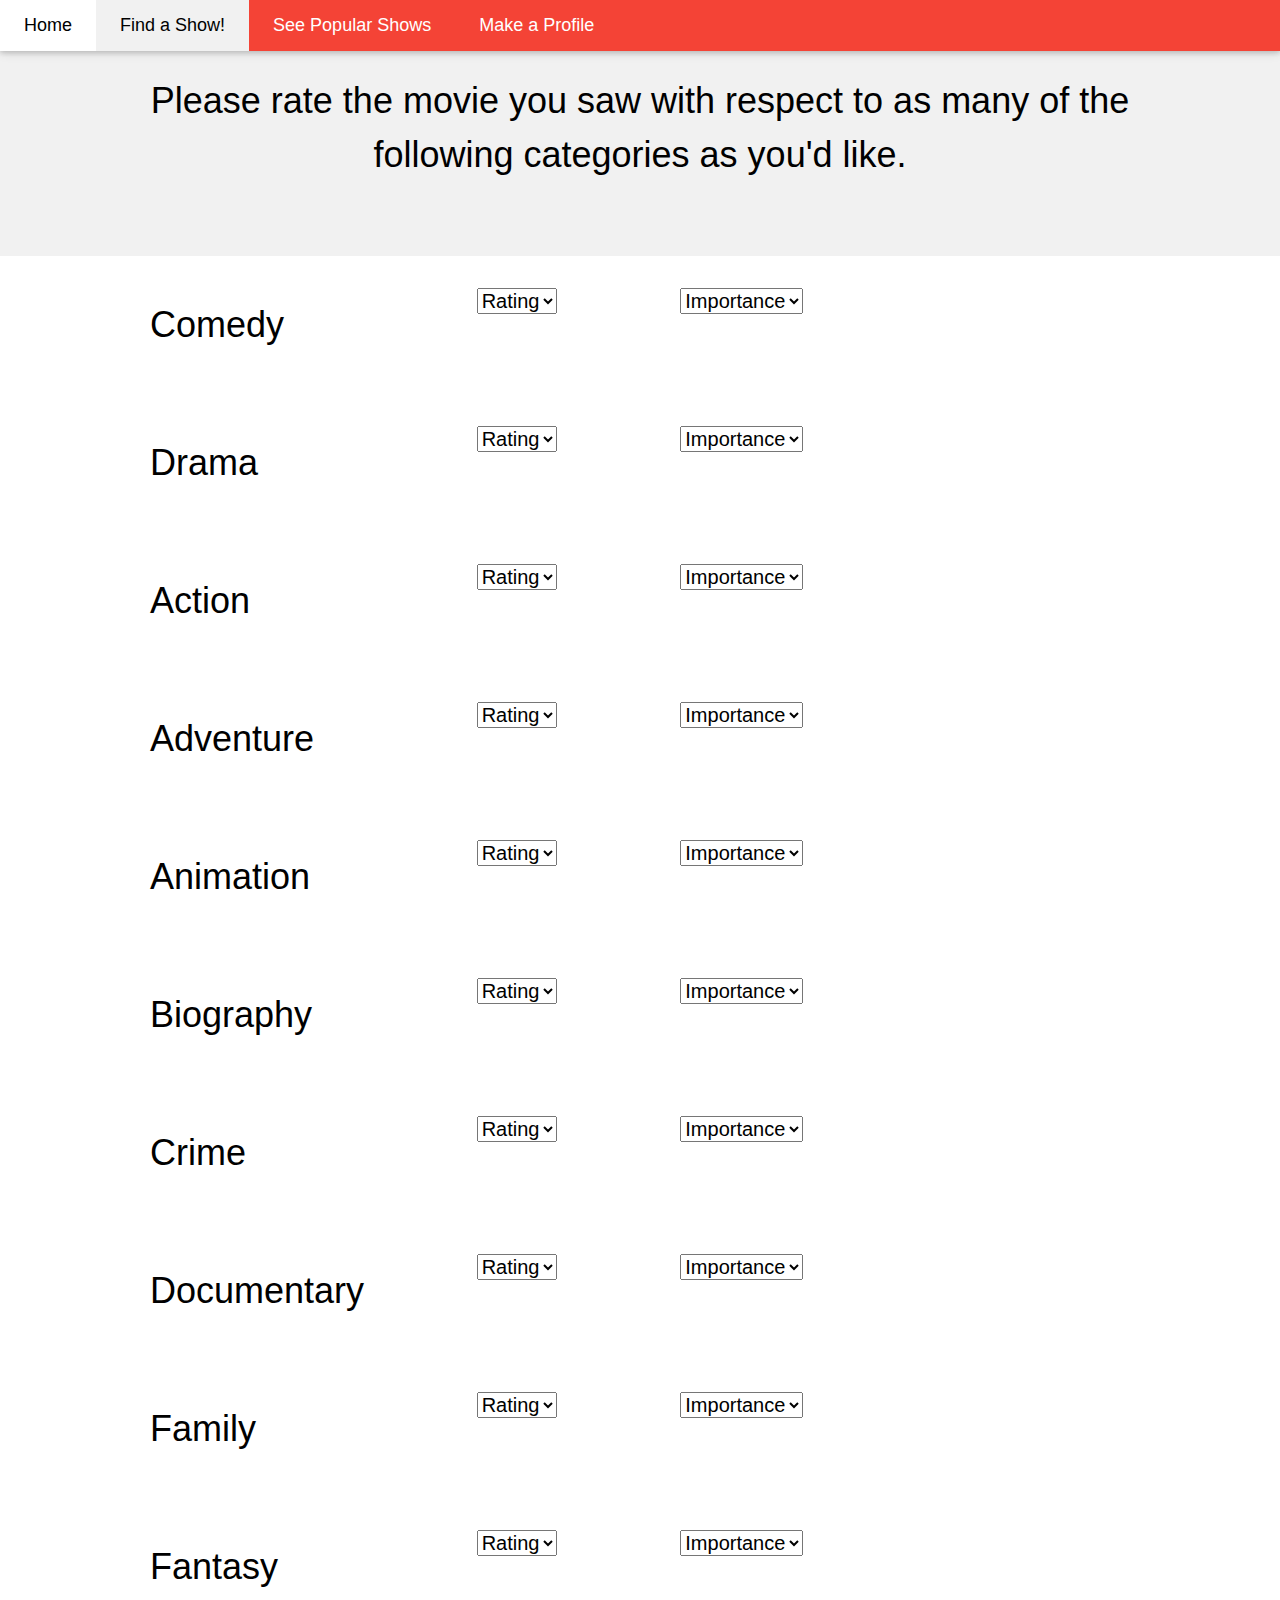
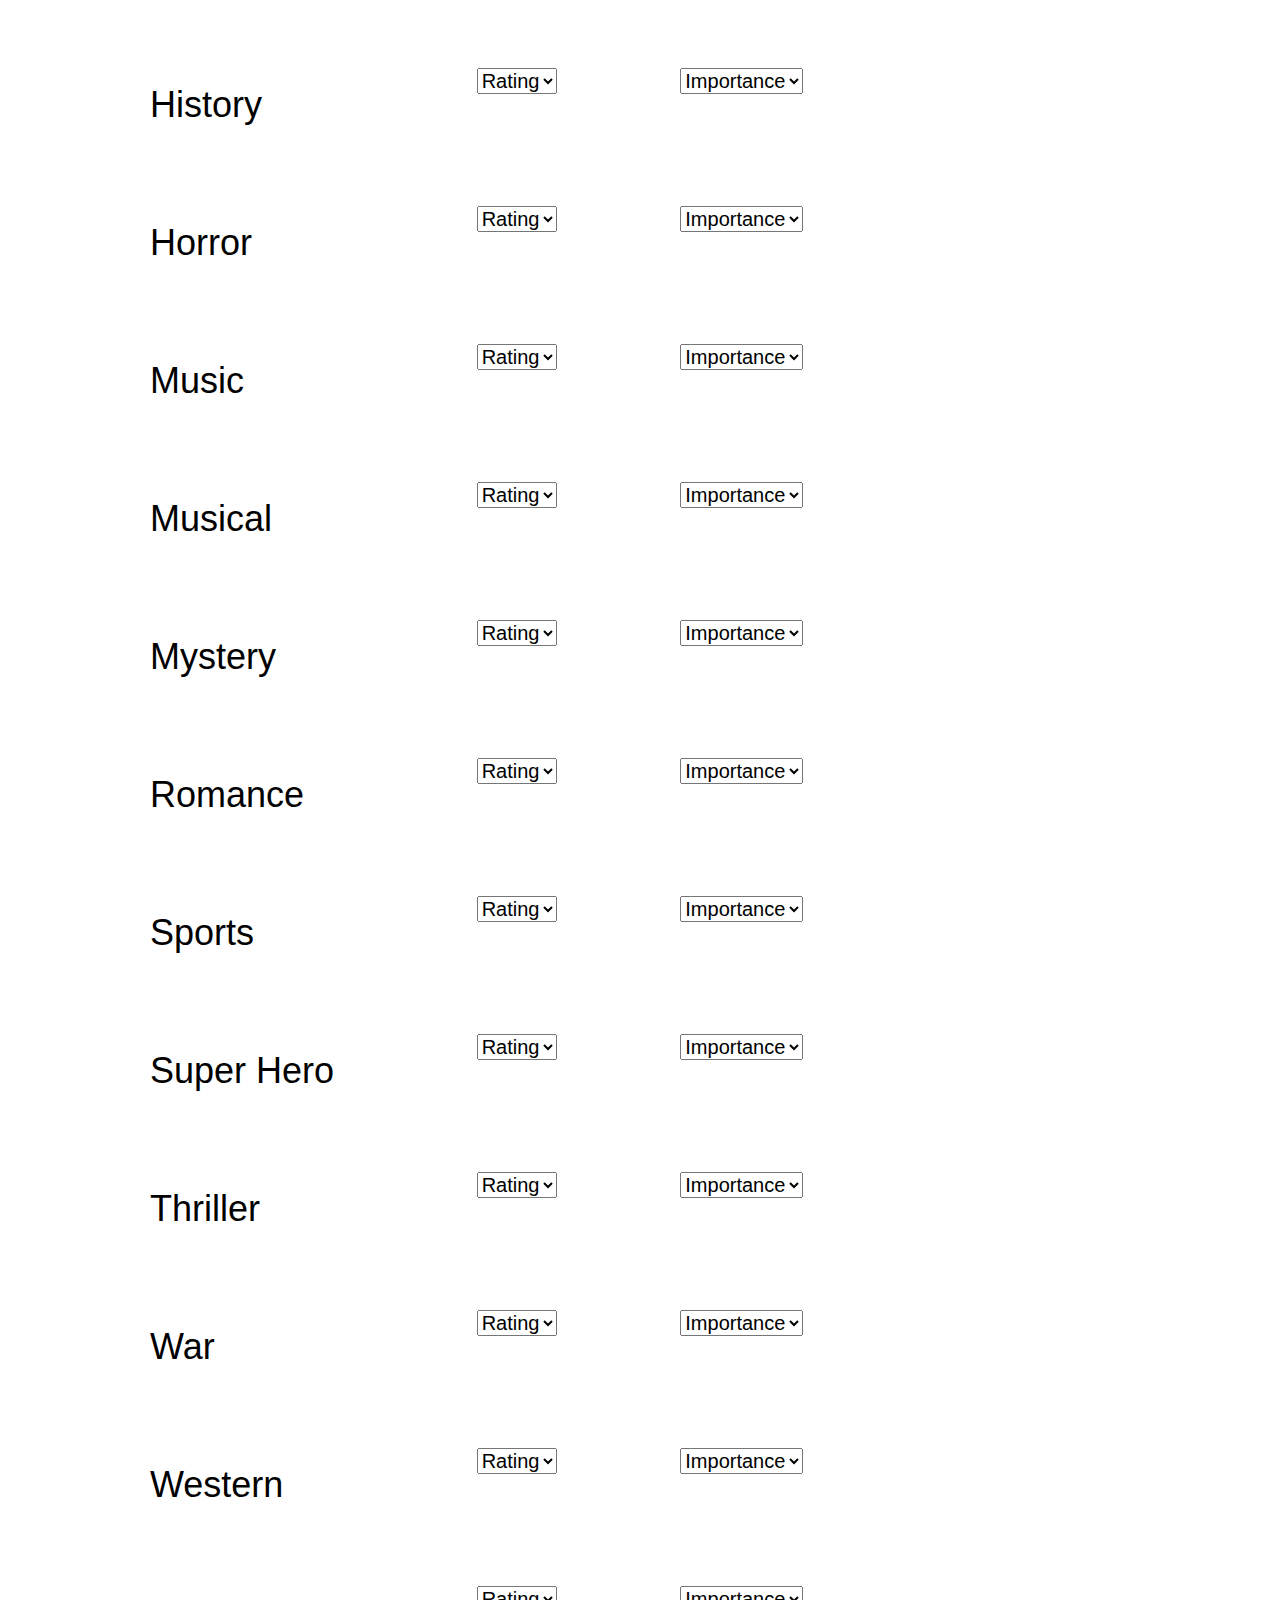
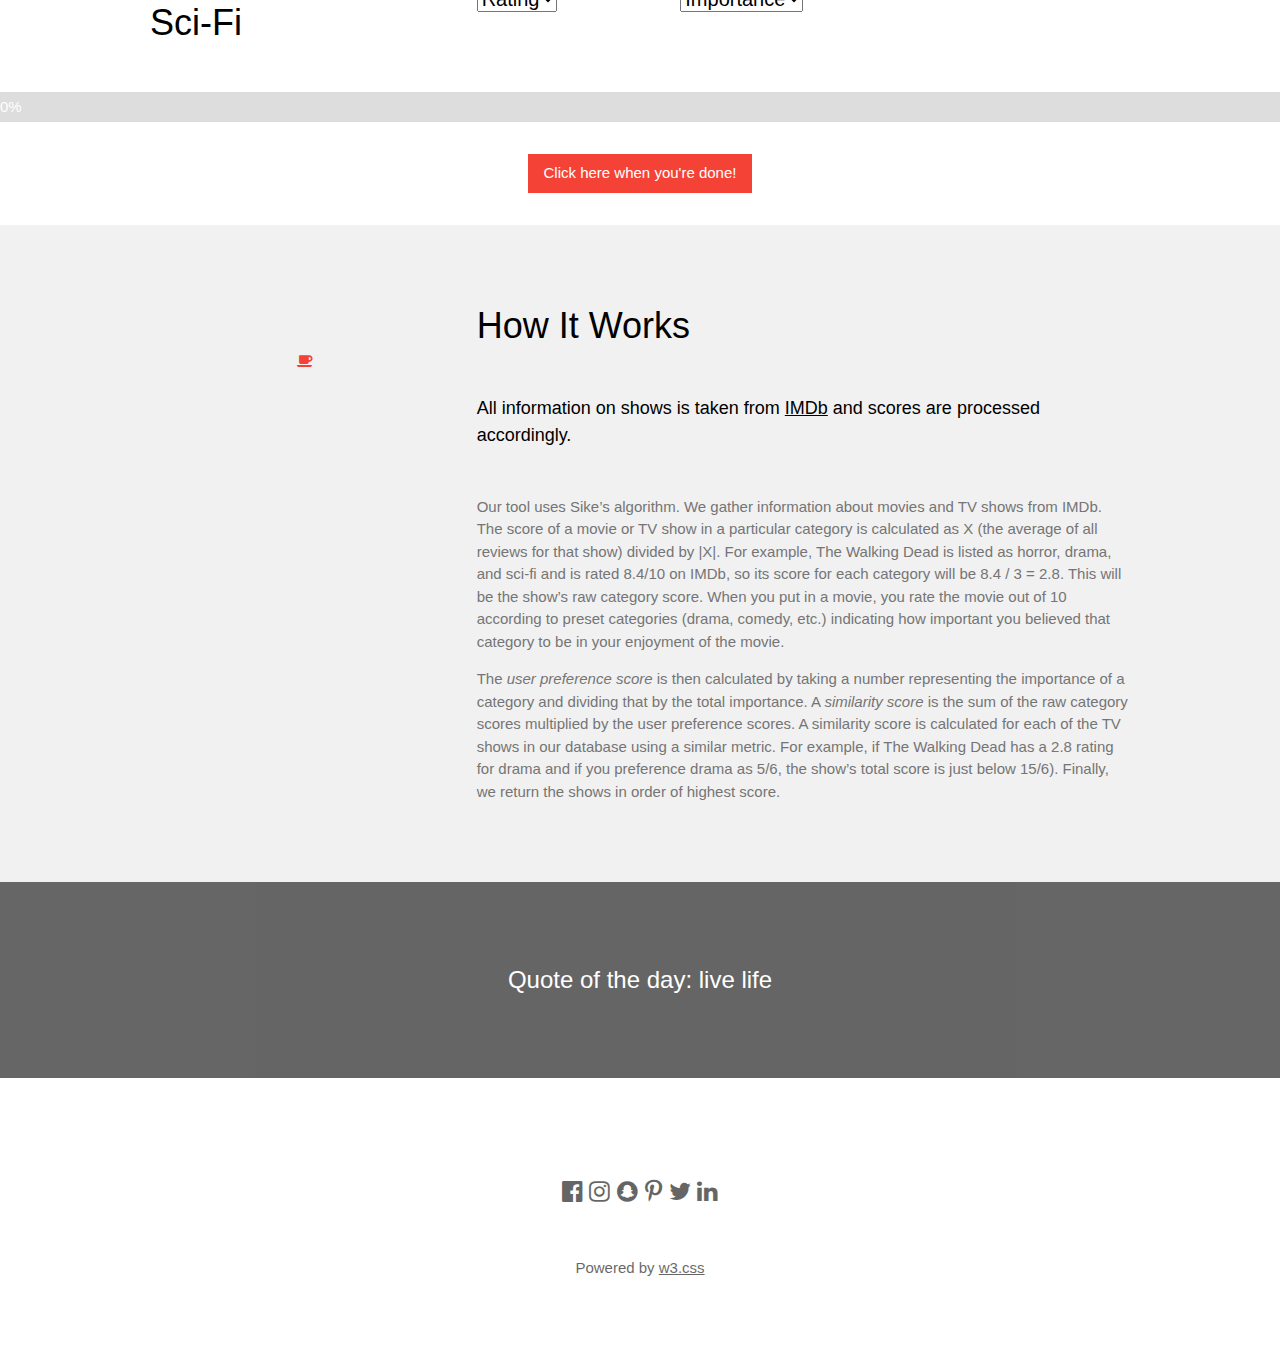
==== commit 1dec6eab: "Results page" ====
--- a/rate.html
+++ b/rate.html
@@ -9,6 +9,22 @@
 <link rel="stylesheet" href="https://use.fontawesome.com/releases/v5.4.1/css/all.css" integrity="sha384-5sAR7xN1Nv6T6+dT2mhtzEpVJvfS3NScPQTrOxhwjIuvcA67KV2R5Jz6kr4abQsz" crossorigin="anonymous">
 <link rel="stylesheet" href="https://cdnjs.cloudflare.com/ajax/libs/font-awesome/4.7.0/css/font-awesome.min.css">
 <link rel="stylesheet" href="main.css">
+    
+<style>
+#myProgress {
+  width: 100%;
+  background-color: #ddd;
+}
+
+#myBar {
+  width: 0%;
+  height: 30px;
+  text-align: center;
+  line-height: 30px;
+  color: white;
+}
+</style>
+
 <body>
 
 <!-- Navbar -->
@@ -38,929 +54,935 @@
 </div>
     
 <!-- Ratings -->
-<!--Comedy-->
-<div class="w3-row-padding w3-padding-32 w3-container">
-  <div class="w3-content">
-    <div class="w3-third">
-      <h1>Comedy</h1>
-    </div>
-      
-    <div class="w3-third w3-center">
-      <select style="font-size: 20px; float: left" name="comedy" id="comedy">
-          <option value="NA">Rating</option>
-          <option value="1">1</option>
-          <option value="2">2</option>
-          <option value="3">3</option>
-          <option value="4">4</option>
-          <option value="5">5</option>
-          <option value="6">6</option>
-          <option value="7">7</option>
-          <option value="8">8</option>
-          <option value="9">9</option>
-          <option value="10">10</option>
-      </select>
-      <select style="font-size: 20px; float: right" name="comedyImp" id="comedyImp">
-          <option value="NA">Importance</option>
-          <option value="1">1</option>
-          <option value="2">2</option>
-          <option value="3">3</option>
-          <option value="4">4</option>
-          <option value="5">5</option>
-          <option value="6">6</option>
-          <option value="7">7</option>
-          <option value="8">8</option>
-          <option value="9">9</option>
-          <option value="10">10</option>
-      </select>
-    </div>
-
-    <div class="w3-third w3-center">
-      <i class="fas fa-laugh-squint w3-text-red"></i>
-    </div>
-  </div>
+<div>
+    <!--Comedy-->
+    <div class="w3-row-padding w3-padding-32 w3-container">
+      <div class="w3-content">
+        <div class="w3-third">
+          <h1>Comedy</h1>
+        </div>
+
+        <div class="w3-third w3-center">
+          <select style="font-size: 20px; float: left" name="comedy" id="comedy">
+              <option value="NA">Rating</option>
+              <option value="1">1</option>
+              <option value="2">2</option>
+              <option value="3">3</option>
+              <option value="4">4</option>
+              <option value="5">5</option>
+              <option value="6">6</option>
+              <option value="7">7</option>
+              <option value="8">8</option>
+              <option value="9">9</option>
+              <option value="10">10</option>
+          </select>
+          <select style="font-size: 20px; float: right" name="comedyImp" id="comedyImp">
+              <option value="NA">Importance</option>
+              <option value="1">1</option>
+              <option value="2">2</option>
+              <option value="3">3</option>
+              <option value="4">4</option>
+              <option value="5">5</option>
+              <option value="6">6</option>
+              <option value="7">7</option>
+              <option value="8">8</option>
+              <option value="9">9</option>
+              <option value="10">10</option>
+          </select>
+        </div>
+
+        <div class="w3-third w3-center">
+          <i class="fas fa-laugh-squint w3-text-red"></i>
+        </div>
+      </div>
+    </div>
+
+    <!--Drama-->
+    <div class="w3-row-padding w3-padding-32 w3-container">
+      <div class="w3-content">
+        <div class="w3-third">
+          <h1>Drama</h1>
+        </div>
+
+        <div class="w3-third w3-center">
+          <select style="font-size: 20px; float: left" name="drama" id="drama">
+              <option value="NA">Rating</option>
+              <option value="1">1</option>
+              <option value="2">2</option>
+              <option value="3">3</option>
+              <option value="4">4</option>
+              <option value="5">5</option>
+              <option value="6">6</option>
+              <option value="7">7</option>
+              <option value="8">8</option>
+              <option value="9">9</option>
+              <option value="10">10</option>
+          </select>
+          <select style="font-size: 20px; float: right" name="dramaImp" id="dramaImp">
+              <option value="NA">Importance</option>
+              <option value="1">1</option>
+              <option value="2">2</option>
+              <option value="3">3</option>
+              <option value="4">4</option>
+              <option value="5">5</option>
+              <option value="6">6</option>
+              <option value="7">7</option>
+              <option value="8">8</option>
+              <option value="9">9</option>
+              <option value="10">10</option>
+          </select>
+        </div>
+
+        <div class="w3-third w3-center">
+          <i class="fas fa-theater-masks w3-text-red"></i>
+        </div>
+      </div>
+    </div>
+
+    <!--Action-->
+    <div class="w3-row-padding w3-padding-32 w3-container">
+      <div class="w3-content">
+        <div class="w3-third">
+          <h1>Action</h1>
+        </div>
+
+        <div class="w3-third w3-center">
+          <select style="font-size: 20px; float: left" name="action" id="action">
+              <option value="NA">Rating</option>
+              <option value="1">1</option>
+              <option value="2">2</option>
+              <option value="3">3</option>
+              <option value="4">4</option>
+              <option value="5">5</option>
+              <option value="6">6</option>
+              <option value="7">7</option>
+              <option value="8">8</option>
+              <option value="9">9</option>
+              <option value="10">10</option>
+          </select>
+          <select style="font-size: 20px; float: right" name="actionImp" id="actionImp">
+              <option value="NA">Importance</option>
+              <option value="1">1</option>
+              <option value="2">2</option>
+              <option value="3">3</option>
+              <option value="4">4</option>
+              <option value="5">5</option>
+              <option value="6">6</option>
+              <option value="7">7</option>
+              <option value="8">8</option>
+              <option value="9">9</option>
+              <option value="10">10</option>
+          </select>
+        </div>
+
+        <div class="w3-third w3-center">
+          <i class="fas fa-user-injured w3-text-red"></i>
+        </div>
+      </div>
+    </div>
+
+    <!--Adventure-->
+    <div class="w3-row-padding w3-padding-32 w3-container">
+      <div class="w3-content">
+        <div class="w3-third">
+          <h1>Adventure</h1>
+        </div>
+
+        <div class="w3-third w3-center">
+          <select style="font-size: 20px; float: left" name="adventure" id="adventure">
+              <option value="NA">Rating</option>
+              <option value="1">1</option>
+              <option value="2">2</option>
+              <option value="3">3</option>
+              <option value="4">4</option>
+              <option value="5">5</option>
+              <option value="6">6</option>
+              <option value="7">7</option>
+              <option value="8">8</option>
+              <option value="9">9</option>
+              <option value="10">10</option>
+          </select>
+          <select style="font-size: 20px; float: right" name="adventureImp" id="adventureImp">
+              <option value="NA">Importance</option>
+              <option value="1">1</option>
+              <option value="2">2</option>
+              <option value="3">3</option>
+              <option value="4">4</option>
+              <option value="5">5</option>
+              <option value="6">6</option>
+              <option value="7">7</option>
+              <option value="8">8</option>
+              <option value="9">9</option>
+              <option value="10">10</option>
+          </select>
+        </div>
+
+        <div class="w3-third w3-center">
+          <i class="fas fa-user-ninja w3-text-red"></i>
+        </div>
+      </div>
+    </div>
+
+    <!--Animation-->
+    <div class="w3-row-padding w3-padding-32 w3-container">
+      <div class="w3-content">
+        <div class="w3-third">
+          <h1>Animation</h1>
+        </div>
+
+        <div class="w3-third w3-center">
+          <select style="font-size: 20px; float: left" name="animation" id="animation">
+              <option value="NA">Rating</option>
+              <option value="1">1</option>
+              <option value="2">2</option>
+              <option value="3">3</option>
+              <option value="4">4</option>
+              <option value="5">5</option>
+              <option value="6">6</option>
+              <option value="7">7</option>
+              <option value="8">8</option>
+              <option value="9">9</option>
+              <option value="10">10</option>
+          </select>
+          <select style="font-size: 20px; float: right" name="animationImp" id="animationImp">
+              <option value="NA">Importance</option>
+              <option value="1">1</option>
+              <option value="2">2</option>
+              <option value="3">3</option>
+              <option value="4">4</option>
+              <option value="5">5</option>
+              <option value="6">6</option>
+              <option value="7">7</option>
+              <option value="8">8</option>
+              <option value="9">9</option>
+              <option value="10">10</option>
+          </select>
+        </div>
+
+        <div class="w3-third w3-center">
+          <i class="fas fa-paint-brush w3-text-red"></i>
+        </div>
+      </div>
+    </div>
+
+    <!--Biography-->
+    <div class="w3-row-padding w3-padding-32 w3-container">
+      <div class="w3-content">
+        <div class="w3-third">
+          <h1>Biography</h1>
+        </div>
+
+        <div class="w3-third w3-center">
+          <select style="font-size: 20px; float: left" name="biography" id="biography">
+              <option value="NA">Rating</option>
+              <option value="1">1</option>
+              <option value="2">2</option>
+              <option value="3">3</option>
+              <option value="4">4</option>
+              <option value="5">5</option>
+              <option value="6">6</option>
+              <option value="7">7</option>
+              <option value="8">8</option>
+              <option value="9">9</option>
+              <option value="10">10</option>
+          </select>
+          <select style="font-size: 20px; float: right" name="biographyImp" id="biographyImp">
+              <option value="NA">Importance</option>
+              <option value="1">1</option>
+              <option value="2">2</option>
+              <option value="3">3</option>
+              <option value="4">4</option>
+              <option value="5">5</option>
+              <option value="6">6</option>
+              <option value="7">7</option>
+              <option value="8">8</option>
+              <option value="9">9</option>
+              <option value="10">10</option>
+          </select>
+        </div>
+
+        <div class="w3-third w3-center">
+          <i class="fas fa-book w3-text-red"></i>
+        </div>
+      </div>
+    </div>
+
+    <!--Crime-->
+    <div class="w3-row-padding w3-padding-32 w3-container">
+      <div class="w3-content">
+        <div class="w3-third">
+          <h1>Crime</h1>
+        </div>
+
+        <div class="w3-third w3-center">
+          <select style="font-size: 20px; float: left" name="cruime" id="crime">
+              <option value="NA">Rating</option>
+              <option value="1">1</option>
+              <option value="2">2</option>
+              <option value="3">3</option>
+              <option value="4">4</option>
+              <option value="5">5</option>
+              <option value="6">6</option>
+              <option value="7">7</option>
+              <option value="8">8</option>
+              <option value="9">9</option>
+              <option value="10">10</option>
+          </select>
+          <select style="font-size: 20px; float: right" name="crimeImp" id="crimeImp">
+              <option value="NA">Importance</option>
+              <option value="1">1</option>
+              <option value="2">2</option>
+              <option value="3">3</option>
+              <option value="4">4</option>
+              <option value="5">5</option>
+              <option value="6">6</option>
+              <option value="7">7</option>
+              <option value="8">8</option>
+              <option value="9">9</option>
+              <option value="10">10</option>
+          </select>
+        </div>
+
+        <div class="w3-third w3-center">
+          <i class="fas fas fa-gavel w3-text-red"></i>
+        </div>
+      </div>
+    </div>
+
+    <!--Documentary-->
+    <div class="w3-row-padding w3-padding-32 w3-container">
+      <div class="w3-content">
+        <div class="w3-third">
+          <h1>Documentary</h1>
+        </div>
+
+        <div class="w3-third w3-center">
+          <select style="font-size: 20px; float: left" name="documentary" id="documentary">
+              <option value="NA">Rating</option>
+              <option value="1">1</option>
+              <option value="2">2</option>
+              <option value="3">3</option>
+              <option value="4">4</option>
+              <option value="5">5</option>
+              <option value="6">6</option>
+              <option value="7">7</option>
+              <option value="8">8</option>
+              <option value="9">9</option>
+              <option value="10">10</option>
+          </select>
+          <select style="font-size: 20px; float: right" name="DocumentaryImp" id="documentaryImp">
+              <option value="NA">Importance</option>
+              <option value="1">1</option>
+              <option value="2">2</option>
+              <option value="3">3</option>
+              <option value="4">4</option>
+              <option value="5">5</option>
+              <option value="6">6</option>
+              <option value="7">7</option>
+              <option value="8">8</option>
+              <option value="9">9</option>
+              <option value="10">10</option>
+          </select>
+        </div>
+
+        <div class="w3-third w3-center">
+          <i class="fas fa-film w3-text-red"></i>
+        </div>
+      </div>
+    </div>
+
+    <!--Family-->
+    <div class="w3-row-padding w3-padding-32 w3-container">
+      <div class="w3-content">
+        <div class="w3-third">
+          <h1>Family</h1>
+        </div>
+
+       <div class="w3-third w3-center">
+          <select style="font-size: 20px; float: left" name="family" id="family">
+              <option value="NA">Rating</option>
+              <option value="1">1</option>
+              <option value="2">2</option>
+              <option value="3">3</option>
+              <option value="4">4</option>
+              <option value="5">5</option>
+              <option value="6">6</option>
+              <option value="7">7</option>
+              <option value="8">8</option>
+              <option value="9">9</option>
+              <option value="10">10</option>
+          </select>
+          <select style="font-size: 20px; float: right" name="familyImp" id="familyImp">
+              <option value="NA">Importance</option>
+              <option value="1">1</option>
+              <option value="2">2</option>
+              <option value="3">3</option>
+              <option value="4">4</option>
+              <option value="5">5</option>
+              <option value="6">6</option>
+              <option value="7">7</option>
+              <option value="8">8</option>
+              <option value="9">9</option>
+              <option value="10">10</option>
+          </select>
+        </div>
+
+        <div class="w3-third w3-center">
+          <i class="fas fa-users w3-text-red"></i>
+        </div>
+      </div>
+    </div>
+
+    <!--Fantasy-->
+    <div class="w3-row-padding w3-padding-32 w3-container">
+      <div class="w3-content">
+        <div class="w3-third">
+          <h1>Fantasy</h1>
+        </div>
+
+          <div class="w3-third w3-center">
+          <select style="font-size: 20px; float: left" name="fantasy" id="fantasy">
+              <option value="NA">Rating</option>
+              <option value="1">1</option>
+              <option value="2">2</option>
+              <option value="3">3</option>
+              <option value="4">4</option>
+              <option value="5">5</option>
+              <option value="6">6</option>
+              <option value="7">7</option>
+              <option value="8">8</option>
+              <option value="9">9</option>
+              <option value="10">10</option>
+          </select>
+          <select style="font-size: 20px; float: right" name="fantasyImp" id="fantasyImp">
+              <option value="NA">Importance</option>
+              <option value="1">1</option>
+              <option value="2">2</option>
+              <option value="3">3</option>
+              <option value="4">4</option>
+              <option value="5">5</option>
+              <option value="6">6</option>
+              <option value="7">7</option>
+              <option value="8">8</option>
+              <option value="9">9</option>
+              <option value="10">10</option>
+          </select>
+        </div>
+
+
+        <div class="w3-third w3-center">
+          <i class="fas fa-hat-wizard w3-text-red"></i>
+        </div>
+      </div>
+    </div>
+
+    <!--History-->
+    <div class="w3-row-padding w3-padding-32 w3-container">
+      <div class="w3-content">
+        <div class="w3-third">
+          <h1>History</h1>
+        </div>
+
+        <div class="w3-third w3-center">
+          <select style="font-size: 20px; float: left" name="history" id="history">
+              <option value="NA">Rating</option>
+              <option value="1">1</option>
+              <option value="2">2</option>
+              <option value="3">3</option>
+              <option value="4">4</option>
+              <option value="5">5</option>
+              <option value="6">6</option>
+              <option value="7">7</option>
+              <option value="8">8</option>
+              <option value="9">9</option>
+              <option value="10">10</option>
+          </select>
+          <select style="font-size: 20px; float: right" name="historyImp" id="historyImp">
+              <option value="NA">Importance</option>
+              <option value="1">1</option>
+              <option value="2">2</option>
+              <option value="3">3</option>
+              <option value="4">4</option>
+              <option value="5">5</option>
+              <option value="6">6</option>
+              <option value="7">7</option>
+              <option value="8">8</option>
+              <option value="9">9</option>
+              <option value="10">10</option>
+          </select>
+        </div>
+
+        <div class="w3-third w3-center">
+          <i class="fas fa-globe-americas w3-text-red"></i>
+        </div>
+      </div>
+    </div>
+
+    <!--Horror-->
+    <div class="w3-row-padding w3-padding-32 w3-container">
+      <div class="w3-content">
+        <div class="w3-third">
+          <h1>Horror</h1>
+        </div>
+
+        <div class="w3-third w3-center">
+          <select style="font-size: 20px; float: left" name="horror" id="horror">
+              <option value="NA">Rating</option>
+              <option value="1">1</option>
+              <option value="2">2</option>
+              <option value="3">3</option>
+              <option value="4">4</option>
+              <option value="5">5</option>
+              <option value="6">6</option>
+              <option value="7">7</option>
+              <option value="8">8</option>
+              <option value="9">9</option>
+              <option value="10">10</option>
+          </select>
+          <select style="font-size: 20px; float: right" name="horrorImp" id="horrorImp">
+              <option value="NA">Importance</option>
+              <option value="1">1</option>
+              <option value="2">2</option>
+              <option value="3">3</option>
+              <option value="4">4</option>
+              <option value="5">5</option>
+              <option value="6">6</option>
+              <option value="7">7</option>
+              <option value="8">8</option>
+              <option value="9">9</option>
+              <option value="10">10</option>
+          </select>
+        </div>
+
+        <div class="w3-third w3-center">
+          <i class="fas fa-spider w3-text-red"></i>
+        </div>
+      </div>
+    </div>
+
+    <!--Music-->
+    <div class="w3-row-padding w3-padding-32 w3-container">
+      <div class="w3-content">
+        <div class="w3-third">
+          <h1>Music</h1>
+        </div>
+
+        <div class="w3-third w3-center">
+          <select style="font-size: 20px; float: left" name="music" id="music">
+              <option value="NA">Rating</option>
+              <option value="1">1</option>
+              <option value="2">2</option>
+              <option value="3">3</option>
+              <option value="4">4</option>
+              <option value="5">5</option>
+              <option value="6">6</option>
+              <option value="7">7</option>
+              <option value="8">8</option>
+              <option value="9">9</option>
+              <option value="10">10</option>
+          </select>
+          <select style="font-size: 20px; float: right" name="musicImp" id="musicImp">
+              <option value="NA">Importance</option>
+              <option value="1">1</option>
+              <option value="2">2</option>
+              <option value="3">3</option>
+              <option value="4">4</option>
+              <option value="5">5</option>
+              <option value="6">6</option>
+              <option value="7">7</option>
+              <option value="8">8</option>
+              <option value="9">9</option>
+              <option value="10">10</option>
+          </select>
+        </div>
+
+        <div class="w3-third w3-center">
+          <i class="fas fa-laugh-squint w3-text-red"></i>
+        </div>
+      </div>
+    </div>
+
+    <!--Musical-->
+    <div class="w3-row-padding w3-padding-32 w3-container">
+      <div class="w3-content">
+        <div class="w3-third">
+          <h1>Musical</h1>
+        </div>
+
+        <div class="w3-third w3-center">
+          <select style="font-size: 20px; float: left" name="musical" id="musical">
+              <option value="NA">Rating</option>
+              <option value="1">1</option>
+              <option value="2">2</option>
+              <option value="3">3</option>
+              <option value="4">4</option>
+              <option value="5">5</option>
+              <option value="6">6</option>
+              <option value="7">7</option>
+              <option value="8">8</option>
+              <option value="9">9</option>
+              <option value="10">10</option>
+          </select>
+          <select style="font-size: 20px; float: right" name="musicalImp" id="musicalImp">
+              <option value="NA">Importance</option>
+              <option value="1">1</option>
+              <option value="2">2</option>
+              <option value="3">3</option>
+              <option value="4">4</option>
+              <option value="5">5</option>
+              <option value="6">6</option>
+              <option value="7">7</option>
+              <option value="8">8</option>
+              <option value="9">9</option>
+              <option value="10">10</option>
+          </select>
+        </div>
+
+        <div class="w3-third w3-center">
+          <i class="fas fa-laugh-squint w3-text-red"></i>
+        </div>
+      </div>
+    </div>
+
+    <!--Mystery-->
+    <div class="w3-row-padding w3-padding-32 w3-container">
+      <div class="w3-content">
+        <div class="w3-third">
+          <h1>Mystery</h1>
+        </div>
+
+        <div class="w3-third w3-center">
+          <select style="font-size: 20px; float: left" name="mystery" id="mystery">
+              <option value="NA">Rating</option>
+              <option value="1">1</option>
+              <option value="2">2</option>
+              <option value="3">3</option>
+              <option value="4">4</option>
+              <option value="5">5</option>
+              <option value="6">6</option>
+              <option value="7">7</option>
+              <option value="8">8</option>
+              <option value="9">9</option>
+              <option value="10">10</option>
+          </select>
+          <select style="font-size: 20px; float: right" name="mysteryImp" id="mysteryImp">
+              <option value="NA">Importance</option>
+              <option value="1">1</option>
+              <option value="2">2</option>
+              <option value="3">3</option>
+              <option value="4">4</option>
+              <option value="5">5</option>
+              <option value="6">6</option>
+              <option value="7">7</option>
+              <option value="8">8</option>
+              <option value="9">9</option>
+              <option value="10">10</option>
+          </select>
+        </div>
+
+        <div class="w3-third w3-center">
+          <i class="fas fa-laugh-squint w3-text-red"></i>
+        </div>
+      </div>
+    </div>
+
+    <!--Romance-->
+    <div class="w3-row-padding w3-padding-32 w3-container">
+      <div class="w3-content">
+        <div class="w3-third">
+          <h1>Romance</h1>
+        </div>
+
+        <div class="w3-third w3-center">
+          <select style="font-size: 20px; float: left" name="romance" id="romance">
+              <option value="NA">Rating</option>
+              <option value="1">1</option>
+              <option value="2">2</option>
+              <option value="3">3</option>
+              <option value="4">4</option>
+              <option value="5">5</option>
+              <option value="6">6</option>
+              <option value="7">7</option>
+              <option value="8">8</option>
+              <option value="9">9</option>
+              <option value="10">10</option>
+          </select>
+          <select style="font-size: 20px; float: right" name="romanceImp" id="romanceImp">
+              <option value="NA">Importance</option>
+              <option value="1">1</option>
+              <option value="2">2</option>
+              <option value="3">3</option>
+              <option value="4">4</option>
+              <option value="5">5</option>
+              <option value="6">6</option>
+              <option value="7">7</option>
+              <option value="8">8</option>
+              <option value="9">9</option>
+              <option value="10">10</option>
+          </select>
+        </div>
+
+        <div class="w3-third w3-center">
+          <i class="fas fa-laugh-squint w3-text-red"></i>
+        </div>
+      </div>
+    </div>
+
+    <!--Sports-->
+    <div class="w3-row-padding w3-padding-32 w3-container">
+      <div class="w3-content">
+        <div class="w3-third">
+          <h1>Sports</h1>
+        </div>
+
+        <div class="w3-third w3-center">
+          <select style="font-size: 20px; float: left" name="sports" id="sports">
+              <option value="NA">Rating</option>
+              <option value="1">1</option>
+              <option value="2">2</option>
+              <option value="3">3</option>
+              <option value="4">4</option>
+              <option value="5">5</option>
+              <option value="6">6</option>
+              <option value="7">7</option>
+              <option value="8">8</option>
+              <option value="9">9</option>
+              <option value="10">10</option>
+          </select>
+          <select style="font-size: 20px; float: right" name="sportsImp" id="sportsImp">
+              <option value="NA">Importance</option>
+              <option value="1">1</option>
+              <option value="2">2</option>
+              <option value="3">3</option>
+              <option value="4">4</option>
+              <option value="5">5</option>
+              <option value="6">6</option>
+              <option value="7">7</option>
+              <option value="8">8</option>
+              <option value="9">9</option>
+              <option value="10">10</option>
+          </select>
+        </div>
+
+        <div class="w3-third w3-center">
+          <i class="fas fa-laugh-squint w3-text-red"></i>
+        </div>
+      </div>
+    </div>
+
+    <!--SuperHero-->
+    <div class="w3-row-padding w3-padding-32 w3-container">
+      <div class="w3-content">
+        <div class="w3-third">
+          <h1>Super Hero</h1>
+        </div>
+
+        <div class="w3-third w3-center">
+          <select style="font-size: 20px; float: left" name="superHero" id="superHero">
+              <option value="NA">Rating</option>
+              <option value="1">1</option>
+              <option value="2">2</option>
+              <option value="3">3</option>
+              <option value="4">4</option>
+              <option value="5">5</option>
+              <option value="6">6</option>
+              <option value="7">7</option>
+              <option value="8">8</option>
+              <option value="9">9</option>
+              <option value="10">10</option>
+          </select>
+          <select style="font-size: 20px; float: right" name="superHeroImp" id="superHeroImp">
+              <option value="NA">Importance</option>
+              <option value="1">1</option>
+              <option value="2">2</option>
+              <option value="3">3</option>
+              <option value="4">4</option>
+              <option value="5">5</option>
+              <option value="6">6</option>
+              <option value="7">7</option>
+              <option value="8">8</option>
+              <option value="9">9</option>
+              <option value="10">10</option>
+          </select>
+        </div>
+
+        <div class="w3-third w3-center">
+          <i class="fas fa-laugh-squint w3-text-red"></i>
+        </div>
+      </div>
+    </div>
+
+    <!--Thriller-->
+    <div class="w3-row-padding w3-padding-32 w3-container">
+      <div class="w3-content">
+        <div class="w3-third">
+          <h1>Thriller</h1>
+        </div>
+
+        <div class="w3-third w3-center">
+          <select style="font-size: 20px; float: left" name="thriller" id="thriller">
+              <option value="NA">Rating</option>
+              <option value="1">1</option>
+              <option value="2">2</option>
+              <option value="3">3</option>
+              <option value="4">4</option>
+              <option value="5">5</option>
+              <option value="6">6</option>
+              <option value="7">7</option>
+              <option value="8">8</option>
+              <option value="9">9</option>
+              <option value="10">10</option>
+          </select>
+          <select style="font-size: 20px; float: right" name="thrillerImp" id="thrillerImp">
+              <option value="NA">Importance</option>
+              <option value="1">1</option>
+              <option value="2">2</option>
+              <option value="3">3</option>
+              <option value="4">4</option>
+              <option value="5">5</option>
+              <option value="6">6</option>
+              <option value="7">7</option>
+              <option value="8">8</option>
+              <option value="9">9</option>
+              <option value="10">10</option>
+          </select>
+        </div>
+
+        <div class="w3-third w3-center">
+          <i class="fas fa-laugh-squint w3-text-red"></i>
+        </div>
+      </div>
+    </div>
+
+    <!--War-->
+    <div class="w3-row-padding w3-padding-32 w3-container">
+      <div class="w3-content">
+        <div class="w3-third">
+          <h1>War</h1>
+        </div>
+
+        <div class="w3-third w3-center">
+          <select style="font-size: 20px; float: left" name="war" id="war">
+              <option value="NA">Rating</option>
+              <option value="1">1</option>
+              <option value="2">2</option>
+              <option value="3">3</option>
+              <option value="4">4</option>
+              <option value="5">5</option>
+              <option value="6">6</option>
+              <option value="7">7</option>
+              <option value="8">8</option>
+              <option value="9">9</option>
+              <option value="10">10</option>
+          </select>
+          <select style="font-size: 20px; float: right" name="warImp" id="warImp">
+              <option value="NA">Importance</option>
+              <option value="1">1</option>
+              <option value="2">2</option>
+              <option value="3">3</option>
+              <option value="4">4</option>
+              <option value="5">5</option>
+              <option value="6">6</option>
+              <option value="7">7</option>
+              <option value="8">8</option>
+              <option value="9">9</option>
+              <option value="10">10</option>
+          </select>
+        </div>
+
+        <div class="w3-third w3-center">
+          <i class="fas fa-laugh-squint w3-text-red"></i>
+        </div>
+      </div>
+    </div>
+
+    <!--Western-->
+    <div class="w3-row-padding w3-padding-32 w3-container">
+      <div class="w3-content">
+        <div class="w3-third">
+          <h1>Western</h1>
+        </div>
+
+        <div class="w3-third w3-center">
+          <select style="font-size: 20px; float: left" name="western" id="western">
+              <option value="NA">Rating</option>
+              <option value="1">1</option>
+              <option value="2">2</option>
+              <option value="3">3</option>
+              <option value="4">4</option>
+              <option value="5">5</option>
+              <option value="6">6</option>
+              <option value="7">7</option>
+              <option value="8">8</option>
+              <option value="9">9</option>
+              <option value="10">10</option>
+          </select>
+          <select style="font-size: 20px; float: right" name="westernImp" id="westernImp">
+              <option value="NA">Importance</option>
+              <option value="1">1</option>
+              <option value="2">2</option>
+              <option value="3">3</option>
+              <option value="4">4</option>
+              <option value="5">5</option>
+              <option value="6">6</option>
+              <option value="7">7</option>
+              <option value="8">8</option>
+              <option value="9">9</option>
+              <option value="10">10</option>
+          </select>
+        </div>
+
+        <div class="w3-third w3-center">
+          <i class="fas fa-laugh-squint w3-text-red"></i>
+        </div>
+      </div>
+    </div>
+
+    <!--Sci-fi-->
+    <div class="w3-row-padding w3-padding-32 w3-container">
+      <div class="w3-content">
+        <div class="w3-third">
+          <h1>Sci-Fi</h1>
+        </div>
+
+        <div class="w3-third w3-center">
+          <select style="font-size: 20px; float: left" name="scifi" id="scifi">
+              <option value="NA">Rating</option>
+              <option value="1">1</option>
+              <option value="2">2</option>
+              <option value="3">3</option>
+              <option value="4">4</option>
+              <option value="5">5</option>
+              <option value="6">6</option>
+              <option value="7">7</option>
+              <option value="8">8</option>
+              <option value="9">9</option>
+              <option value="10">10</option>
+          </select>
+          <select style="font-size: 20px; float: right" name="scifiImp" id="scifiImp">
+              <option value="NA">Importance</option>
+              <option value="1">1</option>
+              <option value="2">2</option>
+              <option value="3">3</option>
+              <option value="4">4</option>
+              <option value="5">5</option>
+              <option value="6">6</option>
+              <option value="7">7</option>
+              <option value="8">8</option>
+              <option value="9">9</option>
+              <option value="10">10</option>
+          </select>
+        </div>
+
+        <div class="w3-third w3-center">
+          <i class="fas fa-jedi w3-text-red"></i>
+        </div>
+      </div>
+    </div>
 </div>
     
-<!--Drama-->
-<div class="w3-row-padding w3-padding-32 w3-container">
-  <div class="w3-content">
-    <div class="w3-third">
-      <h1>Drama</h1>
-    </div>
-      
-    <div class="w3-third w3-center">
-      <select style="font-size: 20px; float: left" name="drama" id="drama">
-          <option value="NA">Rating</option>
-          <option value="1">1</option>
-          <option value="2">2</option>
-          <option value="3">3</option>
-          <option value="4">4</option>
-          <option value="5">5</option>
-          <option value="6">6</option>
-          <option value="7">7</option>
-          <option value="8">8</option>
-          <option value="9">9</option>
-          <option value="10">10</option>
-      </select>
-      <select style="font-size: 20px; float: right" name="dramaImp" id="dramaImp">
-          <option value="NA">Importance</option>
-          <option value="1">1</option>
-          <option value="2">2</option>
-          <option value="3">3</option>
-          <option value="4">4</option>
-          <option value="5">5</option>
-          <option value="6">6</option>
-          <option value="7">7</option>
-          <option value="8">8</option>
-          <option value="9">9</option>
-          <option value="10">10</option>
-      </select>
-    </div>
-
-    <div class="w3-third w3-center">
-      <i class="fas fa-theater-masks w3-text-red"></i>
-    </div>
-  </div>
-</div>
-
-<!--Action-->
-<div class="w3-row-padding w3-padding-32 w3-container">
-  <div class="w3-content">
-    <div class="w3-third">
-      <h1>Action</h1>
-    </div>
-      
-    <div class="w3-third w3-center">
-      <select style="font-size: 20px; float: left" name="action" id="action">
-          <option value="NA">Rating</option>
-          <option value="1">1</option>
-          <option value="2">2</option>
-          <option value="3">3</option>
-          <option value="4">4</option>
-          <option value="5">5</option>
-          <option value="6">6</option>
-          <option value="7">7</option>
-          <option value="8">8</option>
-          <option value="9">9</option>
-          <option value="10">10</option>
-      </select>
-      <select style="font-size: 20px; float: right" name="actionImp" id="actionImp">
-          <option value="NA">Importance</option>
-          <option value="1">1</option>
-          <option value="2">2</option>
-          <option value="3">3</option>
-          <option value="4">4</option>
-          <option value="5">5</option>
-          <option value="6">6</option>
-          <option value="7">7</option>
-          <option value="8">8</option>
-          <option value="9">9</option>
-          <option value="10">10</option>
-      </select>
-    </div>
-
-    <div class="w3-third w3-center">
-      <i class="fas fa-user-injured w3-text-red"></i>
-    </div>
-  </div>
-</div>
-
-<!--Adventure-->
-<div class="w3-row-padding w3-padding-32 w3-container">
-  <div class="w3-content">
-    <div class="w3-third">
-      <h1>Adventure</h1>
-    </div>
-      
-    <div class="w3-third w3-center">
-      <select style="font-size: 20px; float: left" name="adventure" id="adventure">
-          <option value="NA">Rating</option>
-          <option value="1">1</option>
-          <option value="2">2</option>
-          <option value="3">3</option>
-          <option value="4">4</option>
-          <option value="5">5</option>
-          <option value="6">6</option>
-          <option value="7">7</option>
-          <option value="8">8</option>
-          <option value="9">9</option>
-          <option value="10">10</option>
-      </select>
-      <select style="font-size: 20px; float: right" name="adventureImp" id="adventureImp">
-          <option value="NA">Importance</option>
-          <option value="1">1</option>
-          <option value="2">2</option>
-          <option value="3">3</option>
-          <option value="4">4</option>
-          <option value="5">5</option>
-          <option value="6">6</option>
-          <option value="7">7</option>
-          <option value="8">8</option>
-          <option value="9">9</option>
-          <option value="10">10</option>
-      </select>
-    </div>
-
-    <div class="w3-third w3-center">
-      <i class="fas fa-user-ninja w3-text-red"></i>
-    </div>
-  </div>
-</div>
-
-<!--Animation-->
-<div class="w3-row-padding w3-padding-32 w3-container">
-  <div class="w3-content">
-    <div class="w3-third">
-      <h1>Animation</h1>
-    </div>
-      
-    <div class="w3-third w3-center">
-      <select style="font-size: 20px; float: left" name="animation" id="animation">
-          <option value="NA">Rating</option>
-          <option value="1">1</option>
-          <option value="2">2</option>
-          <option value="3">3</option>
-          <option value="4">4</option>
-          <option value="5">5</option>
-          <option value="6">6</option>
-          <option value="7">7</option>
-          <option value="8">8</option>
-          <option value="9">9</option>
-          <option value="10">10</option>
-      </select>
-      <select style="font-size: 20px; float: right" name="animationImp" id="animationImp">
-          <option value="NA">Importance</option>
-          <option value="1">1</option>
-          <option value="2">2</option>
-          <option value="3">3</option>
-          <option value="4">4</option>
-          <option value="5">5</option>
-          <option value="6">6</option>
-          <option value="7">7</option>
-          <option value="8">8</option>
-          <option value="9">9</option>
-          <option value="10">10</option>
-      </select>
-    </div>
-
-    <div class="w3-third w3-center">
-      <i class="fas fa-paint-brush w3-text-red"></i>
-    </div>
-  </div>
-</div>
-
-<!--Biography-->
-<div class="w3-row-padding w3-padding-32 w3-container">
-  <div class="w3-content">
-    <div class="w3-third">
-      <h1>Biography</h1>
-    </div>
-      
-    <div class="w3-third w3-center">
-      <select style="font-size: 20px; float: left" name="biography" id="biography">
-          <option value="NA">Rating</option>
-          <option value="1">1</option>
-          <option value="2">2</option>
-          <option value="3">3</option>
-          <option value="4">4</option>
-          <option value="5">5</option>
-          <option value="6">6</option>
-          <option value="7">7</option>
-          <option value="8">8</option>
-          <option value="9">9</option>
-          <option value="10">10</option>
-      </select>
-      <select style="font-size: 20px; float: right" name="biographyImp" id="biographyImp">
-          <option value="NA">Importance</option>
-          <option value="1">1</option>
-          <option value="2">2</option>
-          <option value="3">3</option>
-          <option value="4">4</option>
-          <option value="5">5</option>
-          <option value="6">6</option>
-          <option value="7">7</option>
-          <option value="8">8</option>
-          <option value="9">9</option>
-          <option value="10">10</option>
-      </select>
-    </div>
-    
-    <div class="w3-third w3-center">
-      <i class="fas fa-book w3-text-red"></i>
-    </div>
-  </div>
-</div>
-
-<!--Crime-->
-<div class="w3-row-padding w3-padding-32 w3-container">
-  <div class="w3-content">
-    <div class="w3-third">
-      <h1>Crime</h1>
-    </div>
-      
-    <div class="w3-third w3-center">
-      <select style="font-size: 20px; float: left" name="cruime" id="crime">
-          <option value="NA">Rating</option>
-          <option value="1">1</option>
-          <option value="2">2</option>
-          <option value="3">3</option>
-          <option value="4">4</option>
-          <option value="5">5</option>
-          <option value="6">6</option>
-          <option value="7">7</option>
-          <option value="8">8</option>
-          <option value="9">9</option>
-          <option value="10">10</option>
-      </select>
-      <select style="font-size: 20px; float: right" name="crimeImp" id="crimeImp">
-          <option value="NA">Importance</option>
-          <option value="1">1</option>
-          <option value="2">2</option>
-          <option value="3">3</option>
-          <option value="4">4</option>
-          <option value="5">5</option>
-          <option value="6">6</option>
-          <option value="7">7</option>
-          <option value="8">8</option>
-          <option value="9">9</option>
-          <option value="10">10</option>
-      </select>
-    </div>
-
-    <div class="w3-third w3-center">
-      <i class="fas fas fa-gavel w3-text-red"></i>
-    </div>
-  </div>
-</div>
-
-<!--Documentary-->
-<div class="w3-row-padding w3-padding-32 w3-container">
-  <div class="w3-content">
-    <div class="w3-third">
-      <h1>Documentary</h1>
-    </div>
-      
-    <div class="w3-third w3-center">
-      <select style="font-size: 20px; float: left" name="documentary" id="documentary">
-          <option value="NA">Rating</option>
-          <option value="1">1</option>
-          <option value="2">2</option>
-          <option value="3">3</option>
-          <option value="4">4</option>
-          <option value="5">5</option>
-          <option value="6">6</option>
-          <option value="7">7</option>
-          <option value="8">8</option>
-          <option value="9">9</option>
-          <option value="10">10</option>
-      </select>
-      <select style="font-size: 20px; float: right" name="DocumentaryImp" id="documentaryImp">
-          <option value="NA">Importance</option>
-          <option value="1">1</option>
-          <option value="2">2</option>
-          <option value="3">3</option>
-          <option value="4">4</option>
-          <option value="5">5</option>
-          <option value="6">6</option>
-          <option value="7">7</option>
-          <option value="8">8</option>
-          <option value="9">9</option>
-          <option value="10">10</option>
-      </select>
-    </div>
-
-    <div class="w3-third w3-center">
-      <i class="fas fa-film w3-text-red"></i>
-    </div>
-  </div>
-</div>
-
-<!--Family-->
-<div class="w3-row-padding w3-padding-32 w3-container">
-  <div class="w3-content">
-    <div class="w3-third">
-      <h1>Family</h1>
-    </div>
-      
-   <div class="w3-third w3-center">
-      <select style="font-size: 20px; float: left" name="family" id="family">
-          <option value="NA">Rating</option>
-          <option value="1">1</option>
-          <option value="2">2</option>
-          <option value="3">3</option>
-          <option value="4">4</option>
-          <option value="5">5</option>
-          <option value="6">6</option>
-          <option value="7">7</option>
-          <option value="8">8</option>
-          <option value="9">9</option>
-          <option value="10">10</option>
-      </select>
-      <select style="font-size: 20px; float: right" name="familyImp" id="familyImp">
-          <option value="NA">Importance</option>
-          <option value="1">1</option>
-          <option value="2">2</option>
-          <option value="3">3</option>
-          <option value="4">4</option>
-          <option value="5">5</option>
-          <option value="6">6</option>
-          <option value="7">7</option>
-          <option value="8">8</option>
-          <option value="9">9</option>
-          <option value="10">10</option>
-      </select>
-    </div>
-
-    <div class="w3-third w3-center">
-      <i class="fas fa-users w3-text-red"></i>
-    </div>
-  </div>
-</div>
-
-<!--Fantasy-->
-<div class="w3-row-padding w3-padding-32 w3-container">
-  <div class="w3-content">
-    <div class="w3-third">
-      <h1>Fantasy</h1>
-    </div>
-      
-      <div class="w3-third w3-center">
-      <select style="font-size: 20px; float: left" name="fantasy" id="fantasy">
-          <option value="NA">Rating</option>
-          <option value="1">1</option>
-          <option value="2">2</option>
-          <option value="3">3</option>
-          <option value="4">4</option>
-          <option value="5">5</option>
-          <option value="6">6</option>
-          <option value="7">7</option>
-          <option value="8">8</option>
-          <option value="9">9</option>
-          <option value="10">10</option>
-      </select>
-      <select style="font-size: 20px; float: right" name="fantasyImp" id="fantasyImp">
-          <option value="NA">Importance</option>
-          <option value="1">1</option>
-          <option value="2">2</option>
-          <option value="3">3</option>
-          <option value="4">4</option>
-          <option value="5">5</option>
-          <option value="6">6</option>
-          <option value="7">7</option>
-          <option value="8">8</option>
-          <option value="9">9</option>
-          <option value="10">10</option>
-      </select>
-    </div>
-    
-
-    <div class="w3-third w3-center">
-      <i class="fas fa-hat-wizard w3-text-red"></i>
-    </div>
-  </div>
-</div>
-
-<!--History-->
-<div class="w3-row-padding w3-padding-32 w3-container">
-  <div class="w3-content">
-    <div class="w3-third">
-      <h1>History</h1>
-    </div>
-      
-    <div class="w3-third w3-center">
-      <select style="font-size: 20px; float: left" name="history" id="history">
-          <option value="NA">Rating</option>
-          <option value="1">1</option>
-          <option value="2">2</option>
-          <option value="3">3</option>
-          <option value="4">4</option>
-          <option value="5">5</option>
-          <option value="6">6</option>
-          <option value="7">7</option>
-          <option value="8">8</option>
-          <option value="9">9</option>
-          <option value="10">10</option>
-      </select>
-      <select style="font-size: 20px; float: right" name="historyImp" id="historyImp">
-          <option value="NA">Importance</option>
-          <option value="1">1</option>
-          <option value="2">2</option>
-          <option value="3">3</option>
-          <option value="4">4</option>
-          <option value="5">5</option>
-          <option value="6">6</option>
-          <option value="7">7</option>
-          <option value="8">8</option>
-          <option value="9">9</option>
-          <option value="10">10</option>
-      </select>
-    </div>
-
-    <div class="w3-third w3-center">
-      <i class="fas fa-globe-americas w3-text-red"></i>
-    </div>
-  </div>
-</div>
-
-<!--Horror-->
-<div class="w3-row-padding w3-padding-32 w3-container">
-  <div class="w3-content">
-    <div class="w3-third">
-      <h1>Horror</h1>
-    </div>
-      
-    <div class="w3-third w3-center">
-      <select style="font-size: 20px; float: left" name="horror" id="horror">
-          <option value="NA">Rating</option>
-          <option value="1">1</option>
-          <option value="2">2</option>
-          <option value="3">3</option>
-          <option value="4">4</option>
-          <option value="5">5</option>
-          <option value="6">6</option>
-          <option value="7">7</option>
-          <option value="8">8</option>
-          <option value="9">9</option>
-          <option value="10">10</option>
-      </select>
-      <select style="font-size: 20px; float: right" name="horrorImp" id="horrorImp">
-          <option value="NA">Importance</option>
-          <option value="1">1</option>
-          <option value="2">2</option>
-          <option value="3">3</option>
-          <option value="4">4</option>
-          <option value="5">5</option>
-          <option value="6">6</option>
-          <option value="7">7</option>
-          <option value="8">8</option>
-          <option value="9">9</option>
-          <option value="10">10</option>
-      </select>
-    </div>
-
-    <div class="w3-third w3-center">
-      <i class="fas fa-spider w3-text-red"></i>
-    </div>
-  </div>
-</div>
-
-<!--Music-->
-<div class="w3-row-padding w3-padding-32 w3-container">
-  <div class="w3-content">
-    <div class="w3-third">
-      <h1>Music</h1>
-    </div>
-      
-    <div class="w3-third w3-center">
-      <select style="font-size: 20px; float: left" name="music" id="music">
-          <option value="NA">Rating</option>
-          <option value="1">1</option>
-          <option value="2">2</option>
-          <option value="3">3</option>
-          <option value="4">4</option>
-          <option value="5">5</option>
-          <option value="6">6</option>
-          <option value="7">7</option>
-          <option value="8">8</option>
-          <option value="9">9</option>
-          <option value="10">10</option>
-      </select>
-      <select style="font-size: 20px; float: right" name="musicImp" id="musicImp">
-          <option value="NA">Importance</option>
-          <option value="1">1</option>
-          <option value="2">2</option>
-          <option value="3">3</option>
-          <option value="4">4</option>
-          <option value="5">5</option>
-          <option value="6">6</option>
-          <option value="7">7</option>
-          <option value="8">8</option>
-          <option value="9">9</option>
-          <option value="10">10</option>
-      </select>
-    </div>
-
-    <div class="w3-third w3-center">
-      <i class="fas fa-laugh-squint w3-text-red"></i>
-    </div>
-  </div>
-</div>
-
-<!--Musical-->
-<div class="w3-row-padding w3-padding-32 w3-container">
-  <div class="w3-content">
-    <div class="w3-third">
-      <h1>Musical</h1>
-    </div>
-      
-    <div class="w3-third w3-center">
-      <select style="font-size: 20px; float: left" name="musical" id="musical">
-          <option value="NA">Rating</option>
-          <option value="1">1</option>
-          <option value="2">2</option>
-          <option value="3">3</option>
-          <option value="4">4</option>
-          <option value="5">5</option>
-          <option value="6">6</option>
-          <option value="7">7</option>
-          <option value="8">8</option>
-          <option value="9">9</option>
-          <option value="10">10</option>
-      </select>
-      <select style="font-size: 20px; float: right" name="musicalImp" id="musicalImp">
-          <option value="NA">Importance</option>
-          <option value="1">1</option>
-          <option value="2">2</option>
-          <option value="3">3</option>
-          <option value="4">4</option>
-          <option value="5">5</option>
-          <option value="6">6</option>
-          <option value="7">7</option>
-          <option value="8">8</option>
-          <option value="9">9</option>
-          <option value="10">10</option>
-      </select>
-    </div>
-
-    <div class="w3-third w3-center">
-      <i class="fas fa-laugh-squint w3-text-red"></i>
-    </div>
-  </div>
-</div>
-
-<!--Mystery-->
-<div class="w3-row-padding w3-padding-32 w3-container">
-  <div class="w3-content">
-    <div class="w3-third">
-      <h1>Mystery</h1>
-    </div>
-      
-    <div class="w3-third w3-center">
-      <select style="font-size: 20px; float: left" name="mystery" id="mystery">
-          <option value="NA">Rating</option>
-          <option value="1">1</option>
-          <option value="2">2</option>
-          <option value="3">3</option>
-          <option value="4">4</option>
-          <option value="5">5</option>
-          <option value="6">6</option>
-          <option value="7">7</option>
-          <option value="8">8</option>
-          <option value="9">9</option>
-          <option value="10">10</option>
-      </select>
-      <select style="font-size: 20px; float: right" name="mysteryImp" id="mysteryImp">
-          <option value="NA">Importance</option>
-          <option value="1">1</option>
-          <option value="2">2</option>
-          <option value="3">3</option>
-          <option value="4">4</option>
-          <option value="5">5</option>
-          <option value="6">6</option>
-          <option value="7">7</option>
-          <option value="8">8</option>
-          <option value="9">9</option>
-          <option value="10">10</option>
-      </select>
-    </div>
-
-    <div class="w3-third w3-center">
-      <i class="fas fa-laugh-squint w3-text-red"></i>
-    </div>
-  </div>
-</div>
-
-<!--Romance-->
-<div class="w3-row-padding w3-padding-32 w3-container">
-  <div class="w3-content">
-    <div class="w3-third">
-      <h1>Romance</h1>
-    </div>
-      
-    <div class="w3-third w3-center">
-      <select style="font-size: 20px; float: left" name="romance" id="romance">
-          <option value="NA">Rating</option>
-          <option value="1">1</option>
-          <option value="2">2</option>
-          <option value="3">3</option>
-          <option value="4">4</option>
-          <option value="5">5</option>
-          <option value="6">6</option>
-          <option value="7">7</option>
-          <option value="8">8</option>
-          <option value="9">9</option>
-          <option value="10">10</option>
-      </select>
-      <select style="font-size: 20px; float: right" name="romanceImp" id="romanceImp">
-          <option value="NA">Importance</option>
-          <option value="1">1</option>
-          <option value="2">2</option>
-          <option value="3">3</option>
-          <option value="4">4</option>
-          <option value="5">5</option>
-          <option value="6">6</option>
-          <option value="7">7</option>
-          <option value="8">8</option>
-          <option value="9">9</option>
-          <option value="10">10</option>
-      </select>
-    </div>
-
-    <div class="w3-third w3-center">
-      <i class="fas fa-laugh-squint w3-text-red"></i>
-    </div>
-  </div>
-</div>
-
-<!--Sports-->
-<div class="w3-row-padding w3-padding-32 w3-container">
-  <div class="w3-content">
-    <div class="w3-third">
-      <h1>Sports</h1>
-    </div>
-      
-    <div class="w3-third w3-center">
-      <select style="font-size: 20px; float: left" name="sports" id="sports">
-          <option value="NA">Rating</option>
-          <option value="1">1</option>
-          <option value="2">2</option>
-          <option value="3">3</option>
-          <option value="4">4</option>
-          <option value="5">5</option>
-          <option value="6">6</option>
-          <option value="7">7</option>
-          <option value="8">8</option>
-          <option value="9">9</option>
-          <option value="10">10</option>
-      </select>
-      <select style="font-size: 20px; float: right" name="sportsImp" id="sportsImp">
-          <option value="NA">Importance</option>
-          <option value="1">1</option>
-          <option value="2">2</option>
-          <option value="3">3</option>
-          <option value="4">4</option>
-          <option value="5">5</option>
-          <option value="6">6</option>
-          <option value="7">7</option>
-          <option value="8">8</option>
-          <option value="9">9</option>
-          <option value="10">10</option>
-      </select>
-    </div>
-
-    <div class="w3-third w3-center">
-      <i class="fas fa-laugh-squint w3-text-red"></i>
-    </div>
-  </div>
-</div>
-
-<!--SuperHero-->
-<div class="w3-row-padding w3-padding-32 w3-container">
-  <div class="w3-content">
-    <div class="w3-third">
-      <h1>Super Hero</h1>
-    </div>
-      
-    <div class="w3-third w3-center">
-      <select style="font-size: 20px; float: left" name="superHero" id="superHero">
-          <option value="NA">Rating</option>
-          <option value="1">1</option>
-          <option value="2">2</option>
-          <option value="3">3</option>
-          <option value="4">4</option>
-          <option value="5">5</option>
-          <option value="6">6</option>
-          <option value="7">7</option>
-          <option value="8">8</option>
-          <option value="9">9</option>
-          <option value="10">10</option>
-      </select>
-      <select style="font-size: 20px; float: right" name="superHeroImp" id="superHeroImp">
-          <option value="NA">Importance</option>
-          <option value="1">1</option>
-          <option value="2">2</option>
-          <option value="3">3</option>
-          <option value="4">4</option>
-          <option value="5">5</option>
-          <option value="6">6</option>
-          <option value="7">7</option>
-          <option value="8">8</option>
-          <option value="9">9</option>
-          <option value="10">10</option>
-      </select>
-    </div>
-
-    <div class="w3-third w3-center">
-      <i class="fas fa-laugh-squint w3-text-red"></i>
-    </div>
-  </div>
-</div>
-
-<!--Thriller-->
-<div class="w3-row-padding w3-padding-32 w3-container">
-  <div class="w3-content">
-    <div class="w3-third">
-      <h1>Thriller</h1>
-    </div>
-      
-    <div class="w3-third w3-center">
-      <select style="font-size: 20px; float: left" name="thriller" id="thriller">
-          <option value="NA">Rating</option>
-          <option value="1">1</option>
-          <option value="2">2</option>
-          <option value="3">3</option>
-          <option value="4">4</option>
-          <option value="5">5</option>
-          <option value="6">6</option>
-          <option value="7">7</option>
-          <option value="8">8</option>
-          <option value="9">9</option>
-          <option value="10">10</option>
-      </select>
-      <select style="font-size: 20px; float: right" name="thrillerImp" id="thrillerImp">
-          <option value="NA">Importance</option>
-          <option value="1">1</option>
-          <option value="2">2</option>
-          <option value="3">3</option>
-          <option value="4">4</option>
-          <option value="5">5</option>
-          <option value="6">6</option>
-          <option value="7">7</option>
-          <option value="8">8</option>
-          <option value="9">9</option>
-          <option value="10">10</option>
-      </select>
-    </div>
-
-    <div class="w3-third w3-center">
-      <i class="fas fa-laugh-squint w3-text-red"></i>
-    </div>
-  </div>
-</div>
-
-<!--War-->
-<div class="w3-row-padding w3-padding-32 w3-container">
-  <div class="w3-content">
-    <div class="w3-third">
-      <h1>War</h1>
-    </div>
-      
-    <div class="w3-third w3-center">
-      <select style="font-size: 20px; float: left" name="war" id="war">
-          <option value="NA">Rating</option>
-          <option value="1">1</option>
-          <option value="2">2</option>
-          <option value="3">3</option>
-          <option value="4">4</option>
-          <option value="5">5</option>
-          <option value="6">6</option>
-          <option value="7">7</option>
-          <option value="8">8</option>
-          <option value="9">9</option>
-          <option value="10">10</option>
-      </select>
-      <select style="font-size: 20px; float: right" name="warImp" id="warImp">
-          <option value="NA">Importance</option>
-          <option value="1">1</option>
-          <option value="2">2</option>
-          <option value="3">3</option>
-          <option value="4">4</option>
-          <option value="5">5</option>
-          <option value="6">6</option>
-          <option value="7">7</option>
-          <option value="8">8</option>
-          <option value="9">9</option>
-          <option value="10">10</option>
-      </select>
-    </div>
-
-    <div class="w3-third w3-center">
-      <i class="fas fa-laugh-squint w3-text-red"></i>
-    </div>
-  </div>
-</div>
-
-<!--Western-->
-<div class="w3-row-padding w3-padding-32 w3-container">
-  <div class="w3-content">
-    <div class="w3-third">
-      <h1>Western</h1>
-    </div>
-      
-    <div class="w3-third w3-center">
-      <select style="font-size: 20px; float: left" name="western" id="western">
-          <option value="NA">Rating</option>
-          <option value="1">1</option>
-          <option value="2">2</option>
-          <option value="3">3</option>
-          <option value="4">4</option>
-          <option value="5">5</option>
-          <option value="6">6</option>
-          <option value="7">7</option>
-          <option value="8">8</option>
-          <option value="9">9</option>
-          <option value="10">10</option>
-      </select>
-      <select style="font-size: 20px; float: right" name="westernImp" id="westernImp">
-          <option value="NA">Importance</option>
-          <option value="1">1</option>
-          <option value="2">2</option>
-          <option value="3">3</option>
-          <option value="4">4</option>
-          <option value="5">5</option>
-          <option value="6">6</option>
-          <option value="7">7</option>
-          <option value="8">8</option>
-          <option value="9">9</option>
-          <option value="10">10</option>
-      </select>
-    </div>
-
-    <div class="w3-third w3-center">
-      <i class="fas fa-laugh-squint w3-text-red"></i>
-    </div>
-  </div>
-</div>
-
-<!--Sci-fi-->
-<div class="w3-row-padding w3-padding-32 w3-container">
-  <div class="w3-content">
-    <div class="w3-third">
-      <h1>Sci-Fi</h1>
-    </div>
-      
-    <div class="w3-third w3-center">
-      <select style="font-size: 20px; float: left" name="scifi" id="scifi">
-          <option value="NA">Rating</option>
-          <option value="1">1</option>
-          <option value="2">2</option>
-          <option value="3">3</option>
-          <option value="4">4</option>
-          <option value="5">5</option>
-          <option value="6">6</option>
-          <option value="7">7</option>
-          <option value="8">8</option>
-          <option value="9">9</option>
-          <option value="10">10</option>
-      </select>
-      <select style="font-size: 20px; float: right" name="scifiImp" id="scifiImp">
-          <option value="NA">Importance</option>
-          <option value="1">1</option>
-          <option value="2">2</option>
-          <option value="3">3</option>
-          <option value="4">4</option>
-          <option value="5">5</option>
-          <option value="6">6</option>
-          <option value="7">7</option>
-          <option value="8">8</option>
-          <option value="9">9</option>
-          <option value="10">10</option>
-      </select>
-    </div>
-
-    <div class="w3-third w3-center">
-      <i class="fas fa-jedi w3-text-red"></i>
-    </div>
-  </div>
+<div id="myProgress">
+  <div id="myBar" class="w3-red">0%</div>
 </div>
 
     
@@ -1003,18 +1025,7 @@
  </div>
  <p>Powered by <a href="https://www.w3schools.com/w3css/default.asp" target="_blank">w3.css</a></p>
 </footer>
-
-<script>
-// Used to toggle the menu on small screens when clicking on the menu button
-function myFunction() {
-    var x = document.getElementById("navDemo");
-    if (x.className.indexOf("w3-show") == -1) {
-        x.className += " w3-show";
-    } else { 
-        x.className = x.className.replace(" w3-show", "");
-    }
-}
-</script>
+    
 <script src="https://code.jquery.com/jquery-3.3.1.min.js" integrity="sha256-FgpCb/KJQlLNfOu91ta32o/NMZxltwRo8QtmkMRdAu8=" crossorigin="anonymous"></script>
 <script src="js/config.js"></script>
 <script src="js/show.js"></script>
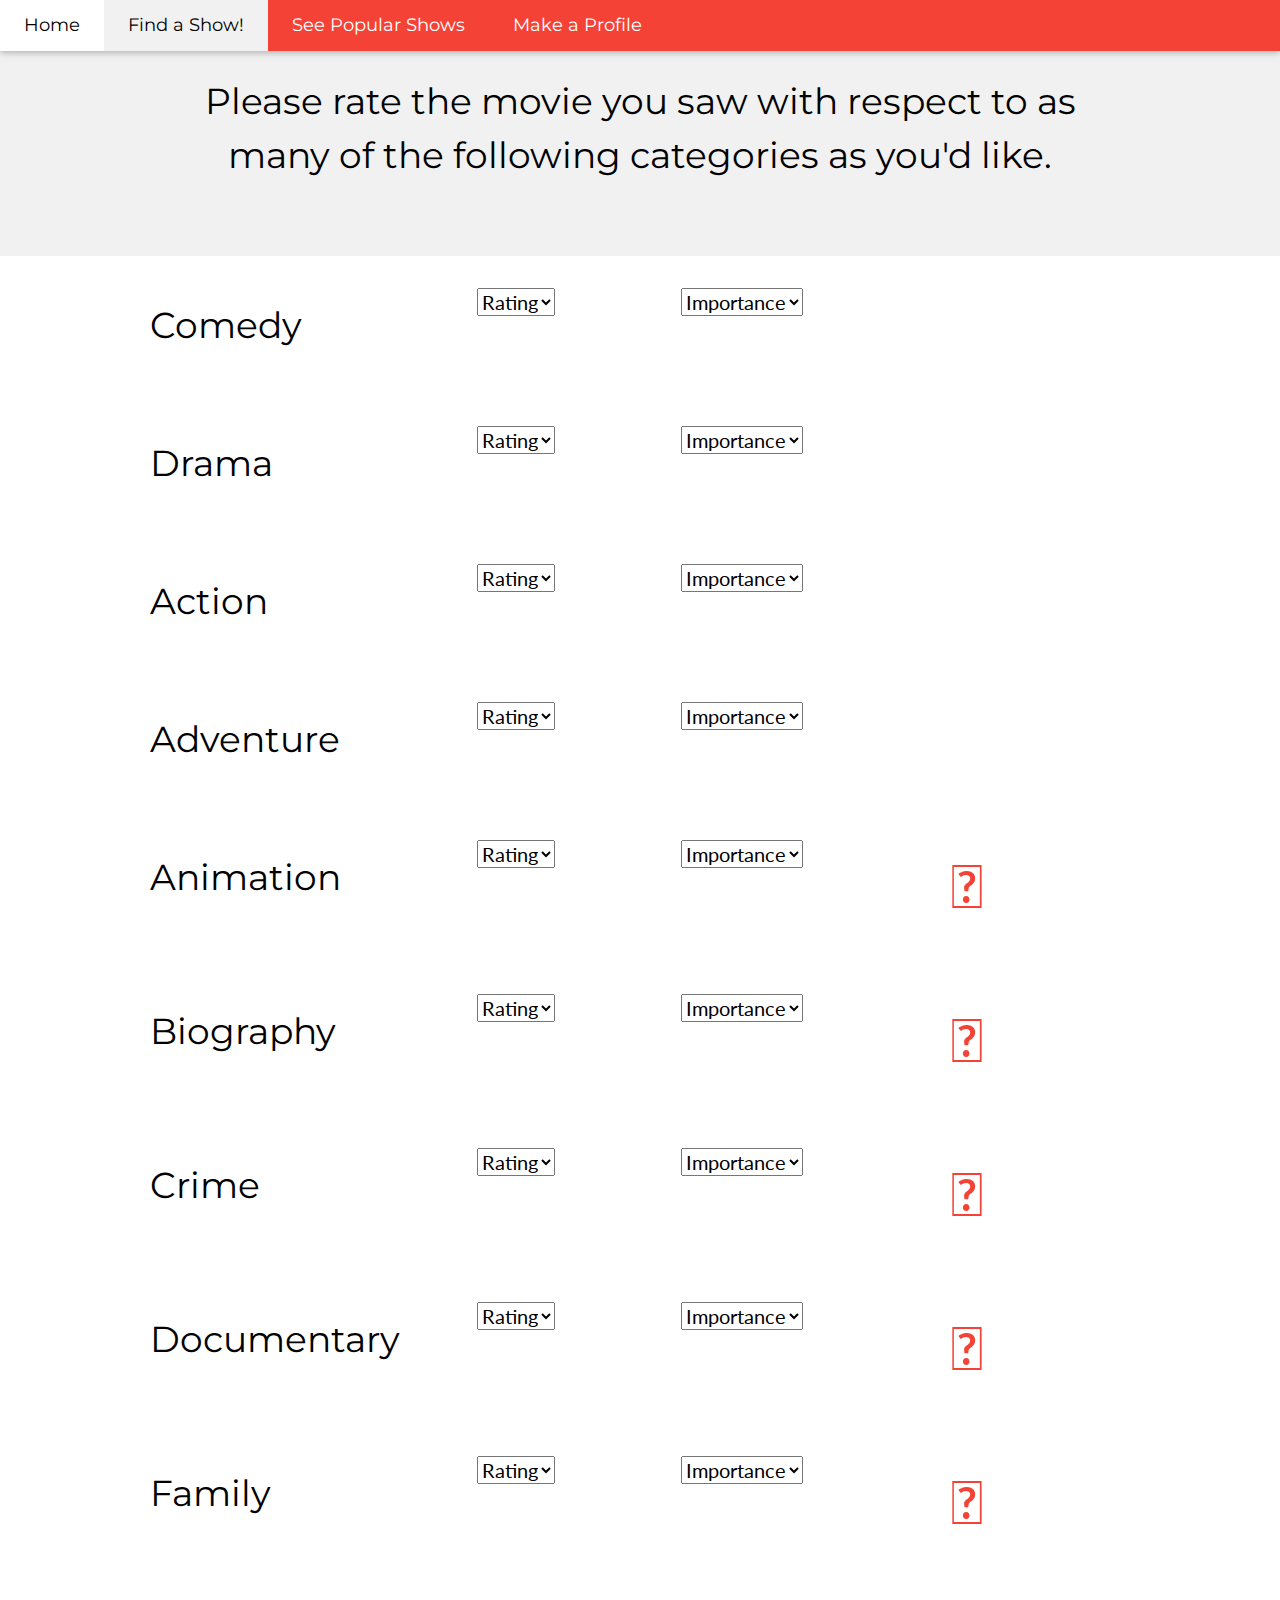
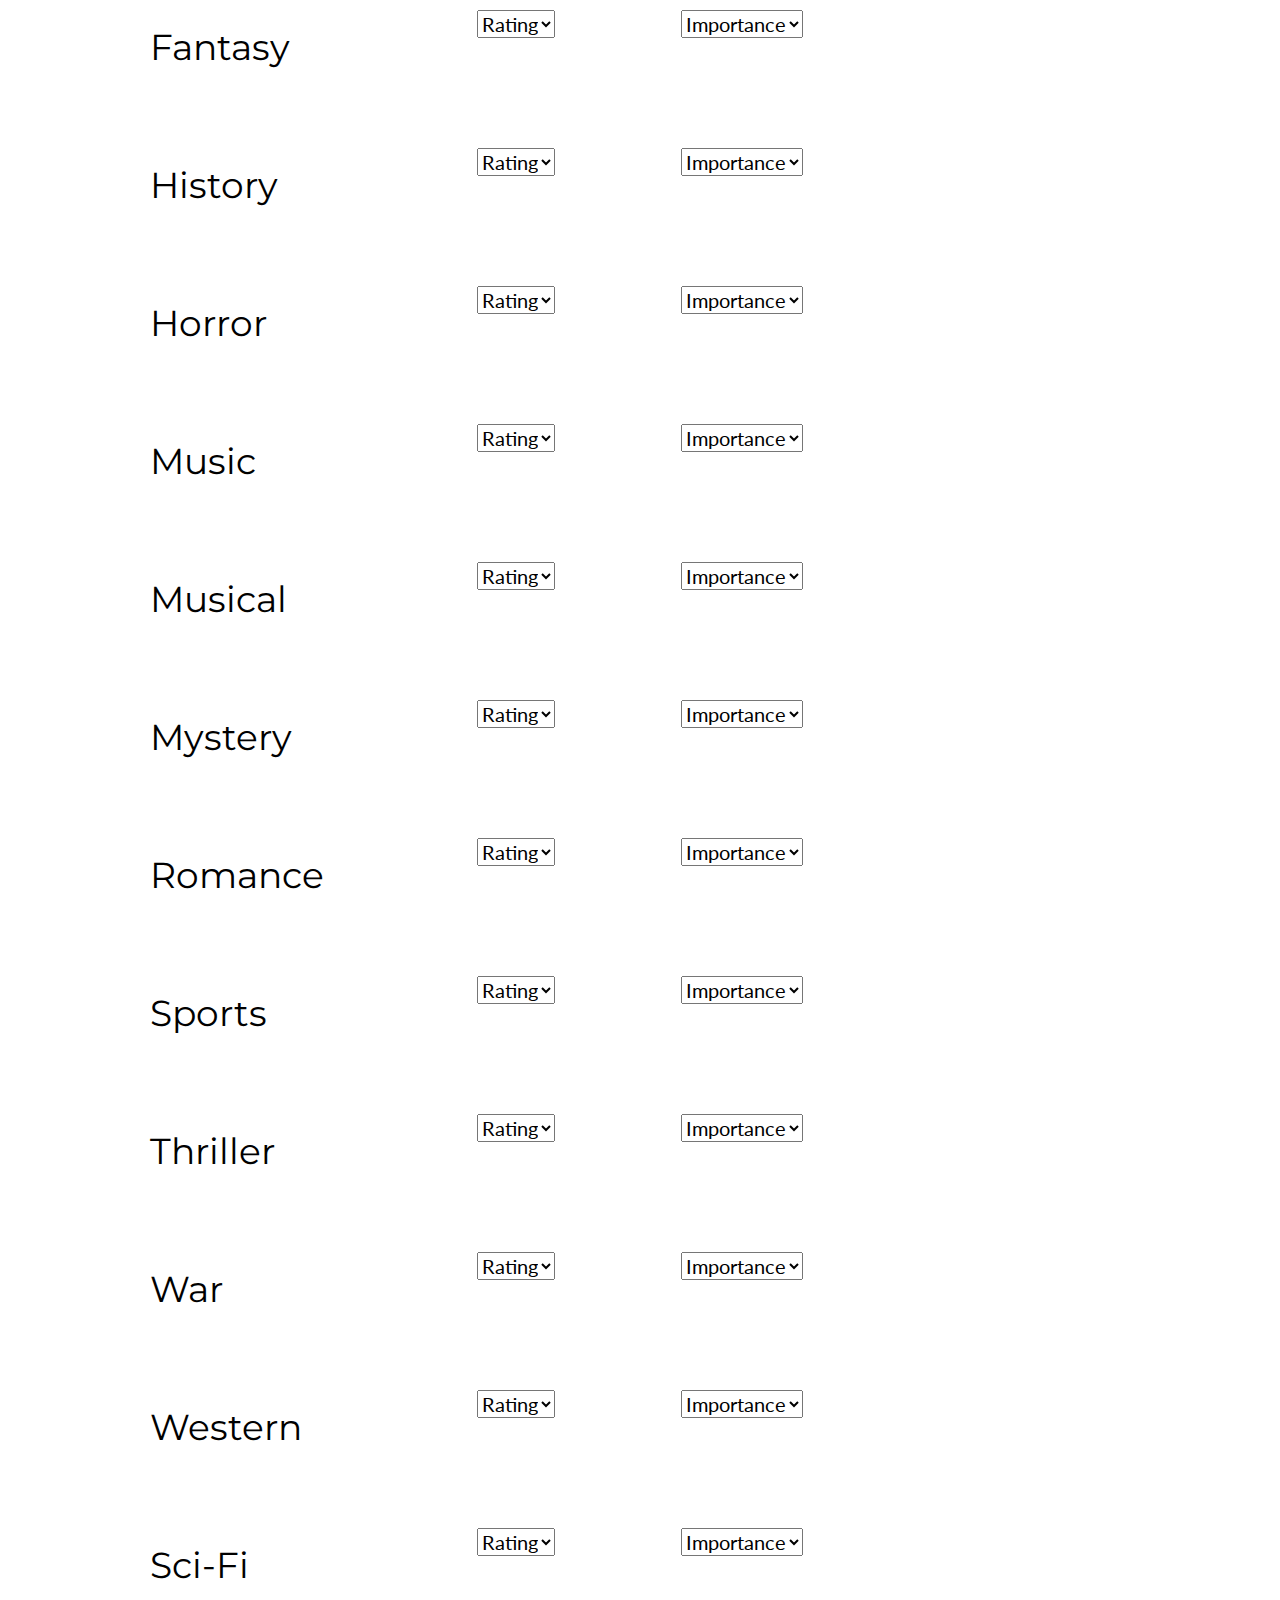
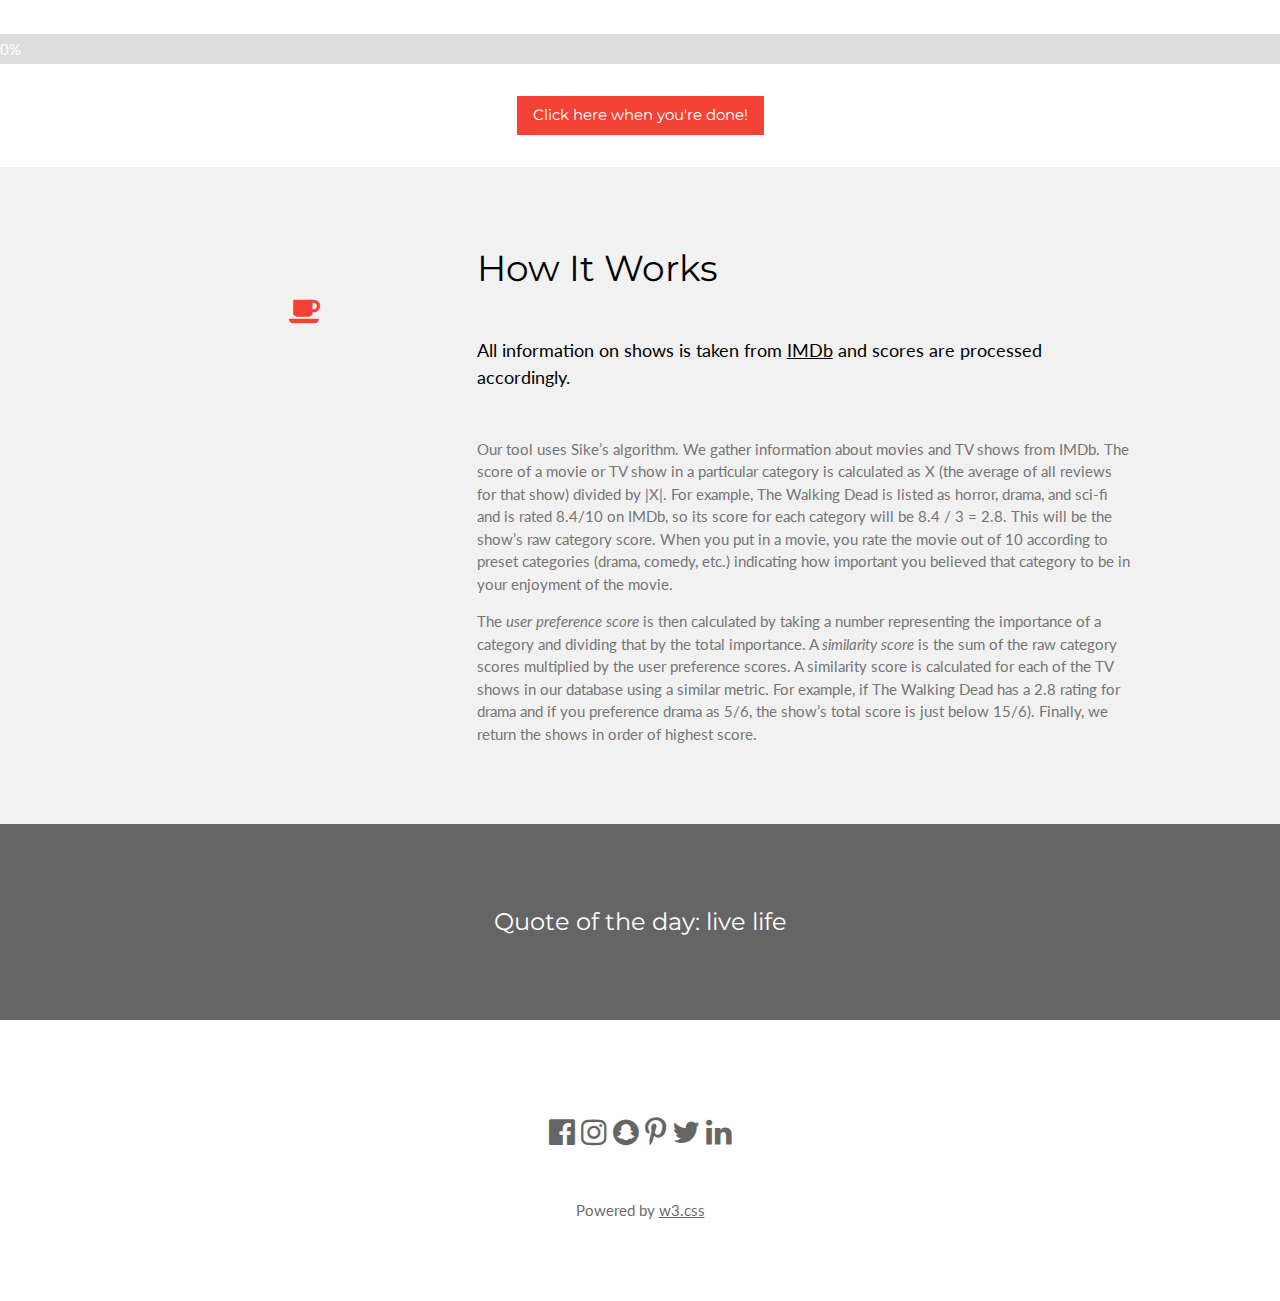
==== commit 551021bf: "Deleted superhero from options" ====
--- a/rate.html
+++ b/rate.html
@@ -770,7 +770,7 @@
       </div>
     </div>
 
-    <!--SuperHero-->
+    <!--SuperHero
     <div class="w3-row-padding w3-padding-32 w3-container">
       <div class="w3-content">
         <div class="w3-third">
@@ -810,7 +810,7 @@
           <i class="fas fa-laugh-squint w3-text-red"></i>
         </div>
       </div>
-    </div>
+    </div>-->
 
     <!--Thriller-->
     <div class="w3-row-padding w3-padding-32 w3-container">
--- a/main.css
+++ b/main.css
@@ -0,0 +1,15 @@
+body,h1,h2,h3,h4,h5,h6 {
+    font-family: "Lato", sans-serif
+}
+
+.w3-bar,h1,button {
+    font-family: "Montserrat", sans-serif
+}
+
+.fas{
+    font-size: 60px;
+}
+
+.fa {
+    font-size: 30px;
+}
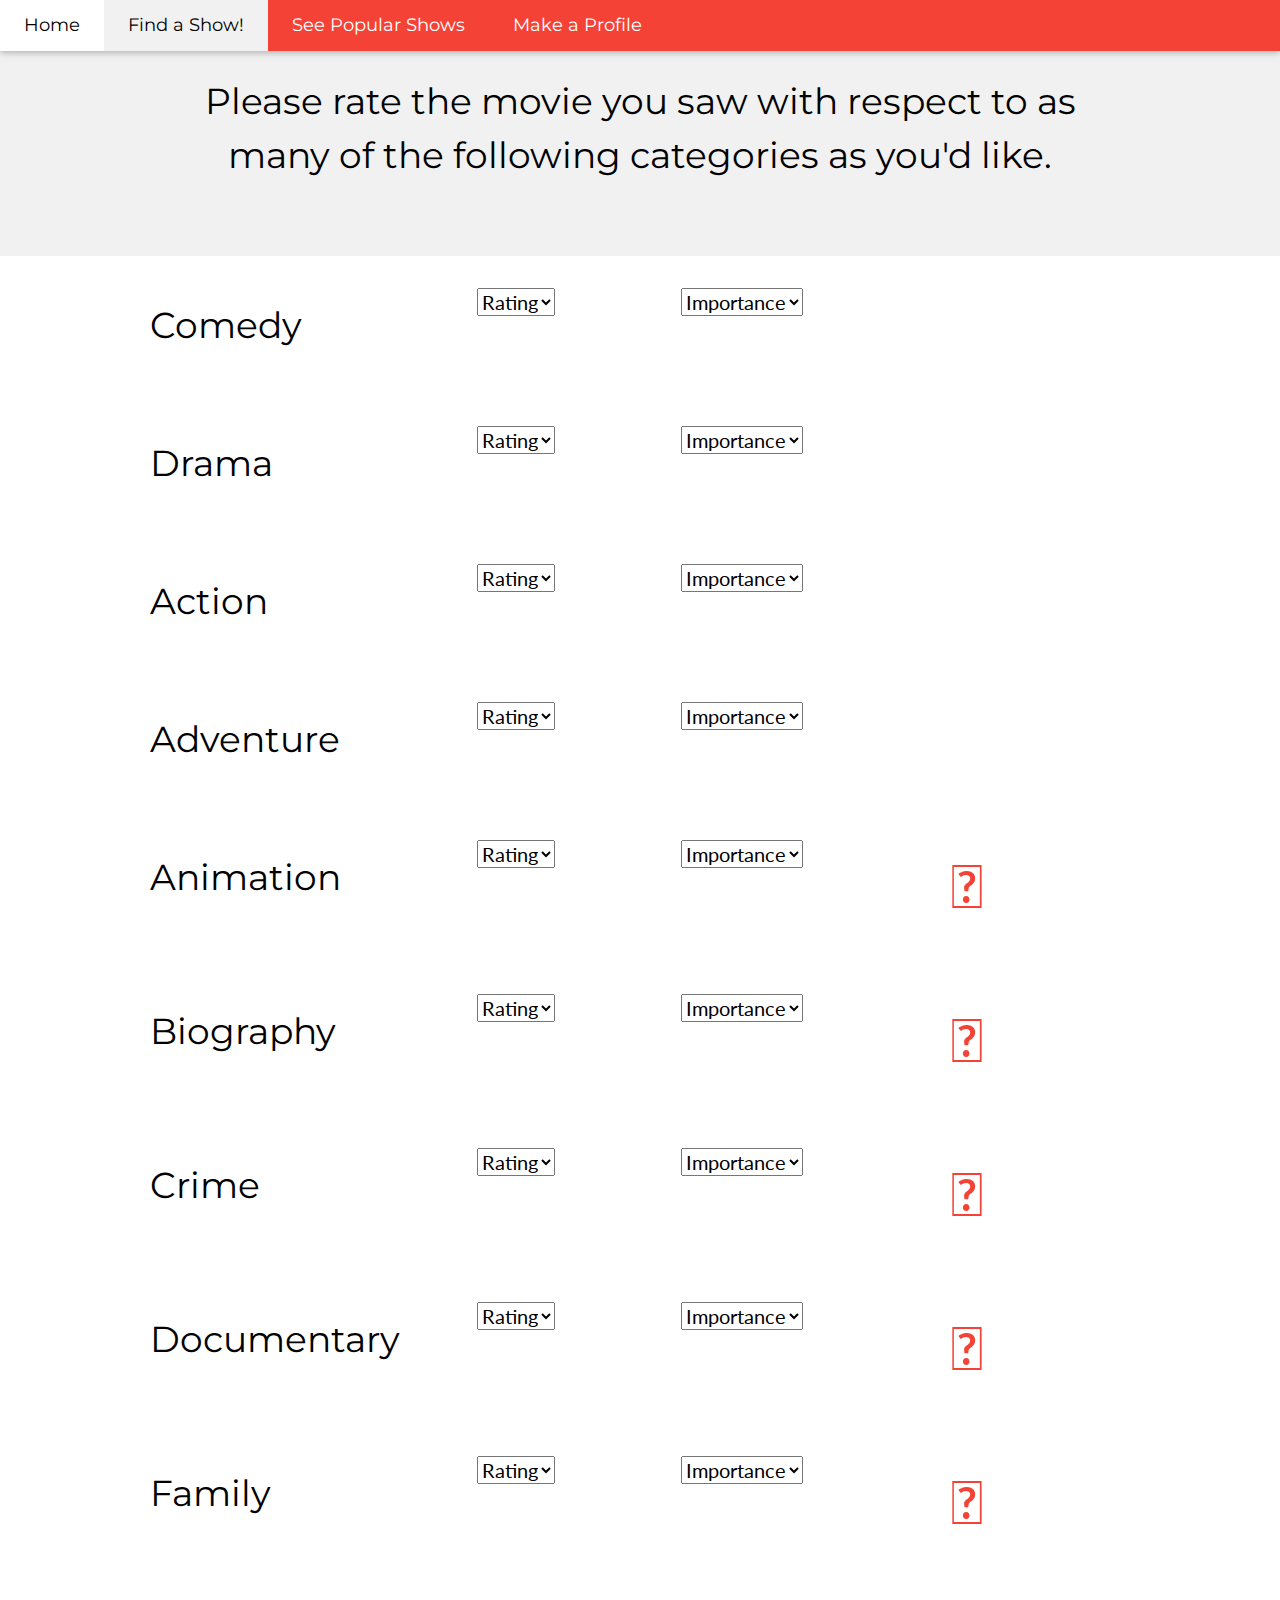
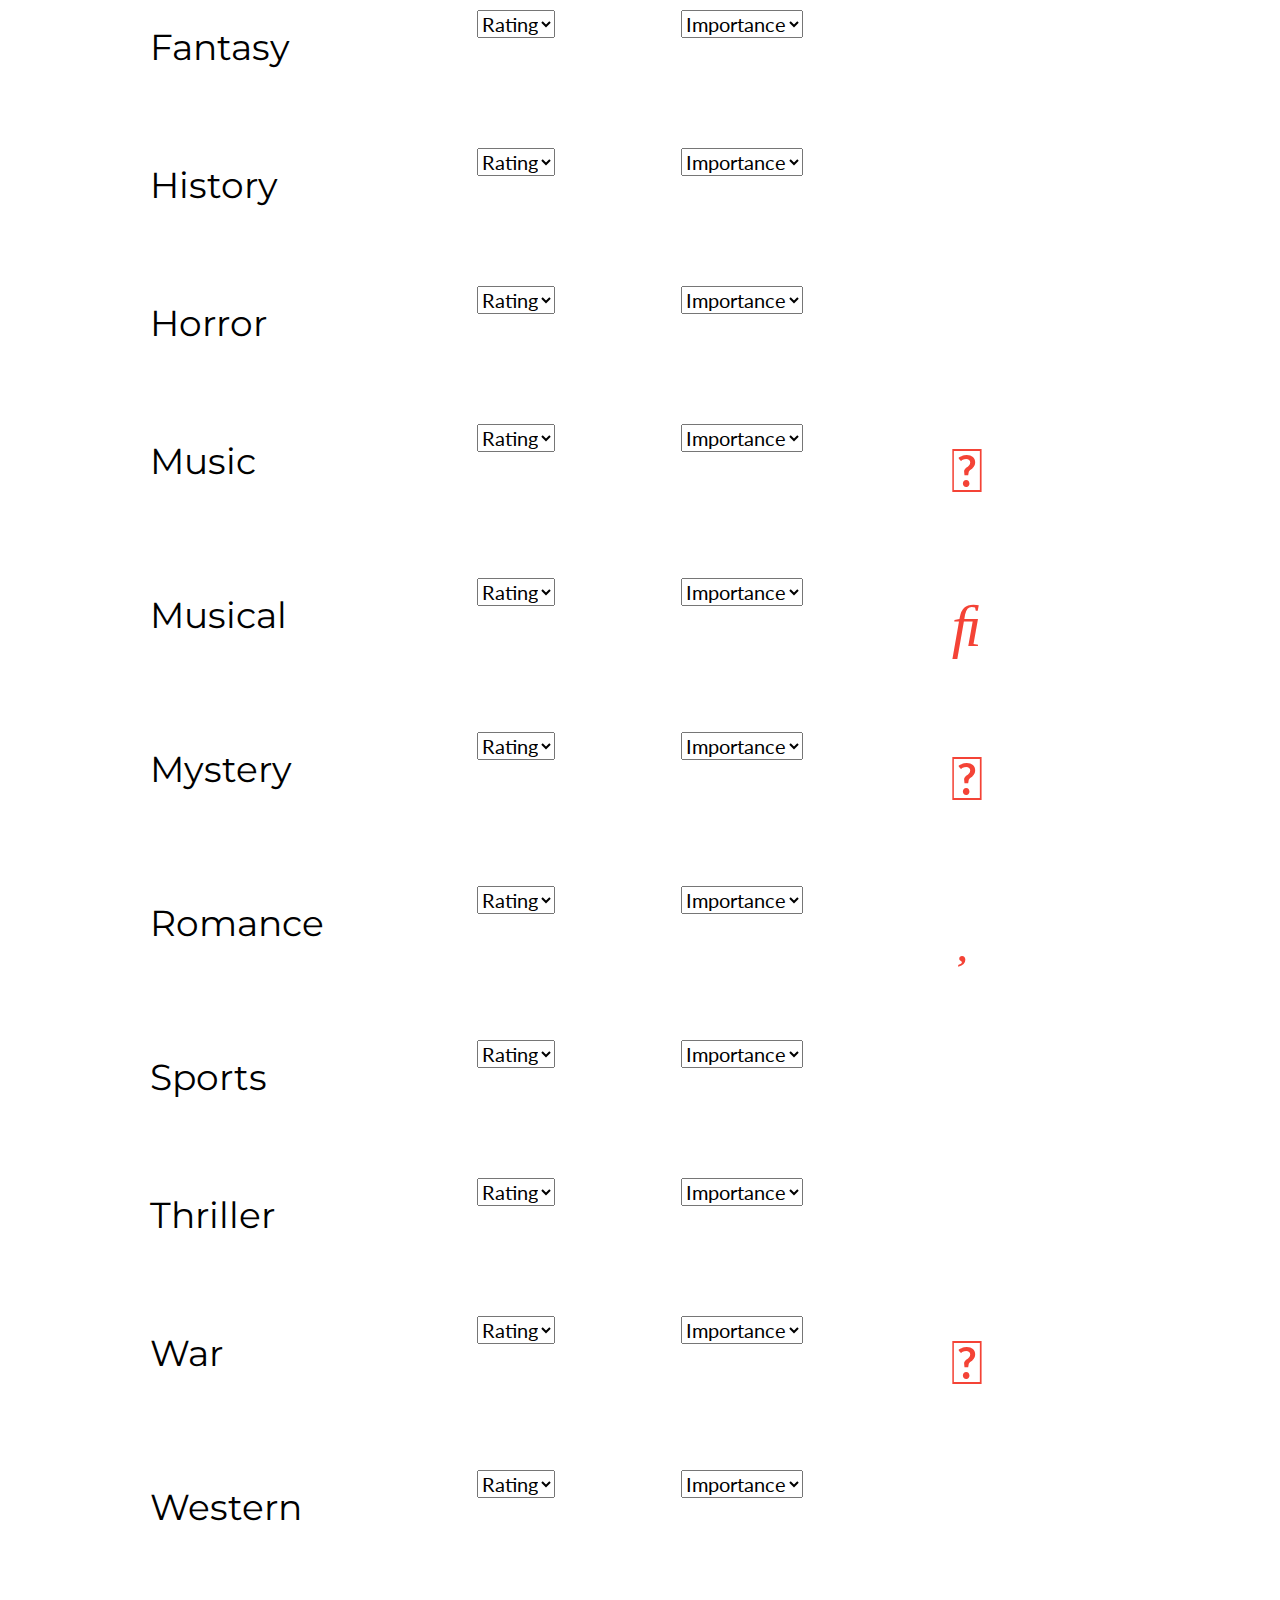
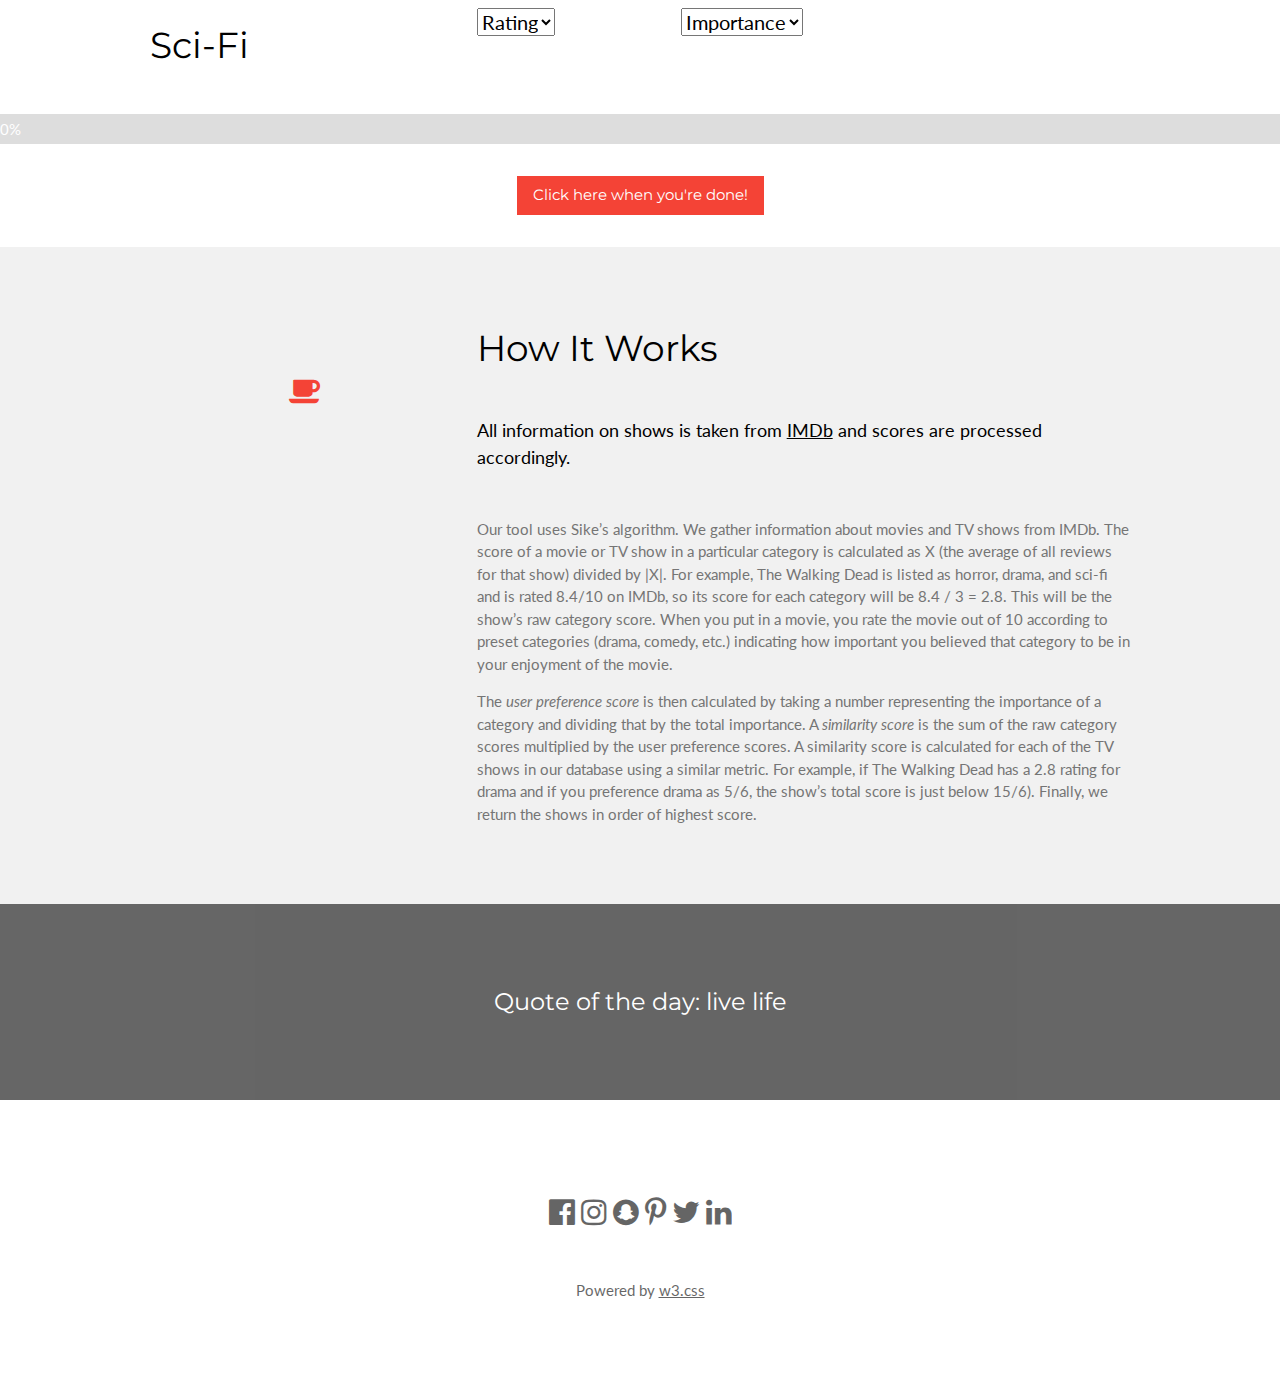
==== commit 730d028b: "Update Icons on Rate.html" ====
--- a/rate.html
+++ b/rate.html
@@ -597,219 +597,219 @@
         </div>
 
         <div class="w3-third w3-center">
+          <i class="fas fa-headphones w3-text-red"></i>
+        </div>
+      </div>
+    </div>
+
+    <!--Musical-->
+    <div class="w3-row-padding w3-padding-32 w3-container">
+      <div class="w3-content">
+        <div class="w3-third">
+          <h1>Musical</h1>
+        </div>
+
+        <div class="w3-third w3-center">
+          <select style="font-size: 20px; float: left" name="musical" id="musical">
+              <option value="NA">Rating</option>
+              <option value="1">1</option>
+              <option value="2">2</option>
+              <option value="3">3</option>
+              <option value="4">4</option>
+              <option value="5">5</option>
+              <option value="6">6</option>
+              <option value="7">7</option>
+              <option value="8">8</option>
+              <option value="9">9</option>
+              <option value="10">10</option>
+          </select>
+          <select style="font-size: 20px; float: right" name="musicalImp" id="musicalImp">
+              <option value="NA">Importance</option>
+              <option value="1">1</option>
+              <option value="2">2</option>
+              <option value="3">3</option>
+              <option value="4">4</option>
+              <option value="5">5</option>
+              <option value="6">6</option>
+              <option value="7">7</option>
+              <option value="8">8</option>
+              <option value="9">9</option>
+              <option value="10">10</option>
+          </select>
+        </div>
+
+        <div class="w3-third w3-center">
+          <i class="fas fa-music w3-text-red"></i>
+        </div>
+      </div>
+    </div>
+
+    <!--Mystery-->
+    <div class="w3-row-padding w3-padding-32 w3-container">
+      <div class="w3-content">
+        <div class="w3-third">
+          <h1>Mystery</h1>
+        </div>
+
+        <div class="w3-third w3-center">
+          <select style="font-size: 20px; float: left" name="mystery" id="mystery">
+              <option value="NA">Rating</option>
+              <option value="1">1</option>
+              <option value="2">2</option>
+              <option value="3">3</option>
+              <option value="4">4</option>
+              <option value="5">5</option>
+              <option value="6">6</option>
+              <option value="7">7</option>
+              <option value="8">8</option>
+              <option value="9">9</option>
+              <option value="10">10</option>
+          </select>
+          <select style="font-size: 20px; float: right" name="mysteryImp" id="mysteryImp">
+              <option value="NA">Importance</option>
+              <option value="1">1</option>
+              <option value="2">2</option>
+              <option value="3">3</option>
+              <option value="4">4</option>
+              <option value="5">5</option>
+              <option value="6">6</option>
+              <option value="7">7</option>
+              <option value="8">8</option>
+              <option value="9">9</option>
+              <option value="10">10</option>
+          </select>
+        </div>
+
+        <div class="w3-third w3-center">
+          <i class="fas fa-question w3-text-red"></i>
+        </div>
+      </div>
+    </div>
+
+    <!--Romance-->
+    <div class="w3-row-padding w3-padding-32 w3-container">
+      <div class="w3-content">
+        <div class="w3-third">
+          <h1>Romance</h1>
+        </div>
+
+        <div class="w3-third w3-center">
+          <select style="font-size: 20px; float: left" name="romance" id="romance">
+              <option value="NA">Rating</option>
+              <option value="1">1</option>
+              <option value="2">2</option>
+              <option value="3">3</option>
+              <option value="4">4</option>
+              <option value="5">5</option>
+              <option value="6">6</option>
+              <option value="7">7</option>
+              <option value="8">8</option>
+              <option value="9">9</option>
+              <option value="10">10</option>
+          </select>
+          <select style="font-size: 20px; float: right" name="romanceImp" id="romanceImp">
+              <option value="NA">Importance</option>
+              <option value="1">1</option>
+              <option value="2">2</option>
+              <option value="3">3</option>
+              <option value="4">4</option>
+              <option value="5">5</option>
+              <option value="6">6</option>
+              <option value="7">7</option>
+              <option value="8">8</option>
+              <option value="9">9</option>
+              <option value="10">10</option>
+          </select>
+        </div>
+
+        <div class="w3-third w3-center">
+          <i class="fas fa-heart w3-text-red"></i>
+        </div>
+      </div>
+    </div>
+
+    <!--Sports-->
+    <div class="w3-row-padding w3-padding-32 w3-container">
+      <div class="w3-content">
+        <div class="w3-third">
+          <h1>Sports</h1>
+        </div>
+
+        <div class="w3-third w3-center">
+          <select style="font-size: 20px; float: left" name="sports" id="sports">
+              <option value="NA">Rating</option>
+              <option value="1">1</option>
+              <option value="2">2</option>
+              <option value="3">3</option>
+              <option value="4">4</option>
+              <option value="5">5</option>
+              <option value="6">6</option>
+              <option value="7">7</option>
+              <option value="8">8</option>
+              <option value="9">9</option>
+              <option value="10">10</option>
+          </select>
+          <select style="font-size: 20px; float: right" name="sportsImp" id="sportsImp">
+              <option value="NA">Importance</option>
+              <option value="1">1</option>
+              <option value="2">2</option>
+              <option value="3">3</option>
+              <option value="4">4</option>
+              <option value="5">5</option>
+              <option value="6">6</option>
+              <option value="7">7</option>
+              <option value="8">8</option>
+              <option value="9">9</option>
+              <option value="10">10</option>
+          </select>
+        </div>
+
+        <div class="w3-third w3-center">
+          <i class="fas fa-futbol w3-text-red"></i>
+        </div>
+      </div>
+    </div>
+
+    <!--SuperHero
+    <div class="w3-row-padding w3-padding-32 w3-container">
+      <div class="w3-content">
+        <div class="w3-third">
+          <h1>Super Hero</h1>
+        </div>
+
+        <div class="w3-third w3-center">
+          <select style="font-size: 20px; float: left" name="superHero" id="superHero">
+              <option value="NA">Rating</option>
+              <option value="1">1</option>
+              <option value="2">2</option>
+              <option value="3">3</option>
+              <option value="4">4</option>
+              <option value="5">5</option>
+              <option value="6">6</option>
+              <option value="7">7</option>
+              <option value="8">8</option>
+              <option value="9">9</option>
+              <option value="10">10</option>
+          </select>
+          <select style="font-size: 20px; float: right" name="superHeroImp" id="superHeroImp">
+              <option value="NA">Importance</option>
+              <option value="1">1</option>
+              <option value="2">2</option>
+              <option value="3">3</option>
+              <option value="4">4</option>
+              <option value="5">5</option>
+              <option value="6">6</option>
+              <option value="7">7</option>
+              <option value="8">8</option>
+              <option value="9">9</option>
+              <option value="10">10</option>
+          </select>
+        </div>
+
+        <div class="w3-third w3-center">
           <i class="fas fa-laugh-squint w3-text-red"></i>
         </div>
       </div>
-    </div>
-
-    <!--Musical-->
-    <div class="w3-row-padding w3-padding-32 w3-container">
-      <div class="w3-content">
-        <div class="w3-third">
-          <h1>Musical</h1>
-        </div>
-
-        <div class="w3-third w3-center">
-          <select style="font-size: 20px; float: left" name="musical" id="musical">
-              <option value="NA">Rating</option>
-              <option value="1">1</option>
-              <option value="2">2</option>
-              <option value="3">3</option>
-              <option value="4">4</option>
-              <option value="5">5</option>
-              <option value="6">6</option>
-              <option value="7">7</option>
-              <option value="8">8</option>
-              <option value="9">9</option>
-              <option value="10">10</option>
-          </select>
-          <select style="font-size: 20px; float: right" name="musicalImp" id="musicalImp">
-              <option value="NA">Importance</option>
-              <option value="1">1</option>
-              <option value="2">2</option>
-              <option value="3">3</option>
-              <option value="4">4</option>
-              <option value="5">5</option>
-              <option value="6">6</option>
-              <option value="7">7</option>
-              <option value="8">8</option>
-              <option value="9">9</option>
-              <option value="10">10</option>
-          </select>
-        </div>
-
-        <div class="w3-third w3-center">
-          <i class="fas fa-laugh-squint w3-text-red"></i>
-        </div>
-      </div>
-    </div>
-
-    <!--Mystery-->
-    <div class="w3-row-padding w3-padding-32 w3-container">
-      <div class="w3-content">
-        <div class="w3-third">
-          <h1>Mystery</h1>
-        </div>
-
-        <div class="w3-third w3-center">
-          <select style="font-size: 20px; float: left" name="mystery" id="mystery">
-              <option value="NA">Rating</option>
-              <option value="1">1</option>
-              <option value="2">2</option>
-              <option value="3">3</option>
-              <option value="4">4</option>
-              <option value="5">5</option>
-              <option value="6">6</option>
-              <option value="7">7</option>
-              <option value="8">8</option>
-              <option value="9">9</option>
-              <option value="10">10</option>
-          </select>
-          <select style="font-size: 20px; float: right" name="mysteryImp" id="mysteryImp">
-              <option value="NA">Importance</option>
-              <option value="1">1</option>
-              <option value="2">2</option>
-              <option value="3">3</option>
-              <option value="4">4</option>
-              <option value="5">5</option>
-              <option value="6">6</option>
-              <option value="7">7</option>
-              <option value="8">8</option>
-              <option value="9">9</option>
-              <option value="10">10</option>
-          </select>
-        </div>
-
-        <div class="w3-third w3-center">
-          <i class="fas fa-laugh-squint w3-text-red"></i>
-        </div>
-      </div>
-    </div>
-
-    <!--Romance-->
-    <div class="w3-row-padding w3-padding-32 w3-container">
-      <div class="w3-content">
-        <div class="w3-third">
-          <h1>Romance</h1>
-        </div>
-
-        <div class="w3-third w3-center">
-          <select style="font-size: 20px; float: left" name="romance" id="romance">
-              <option value="NA">Rating</option>
-              <option value="1">1</option>
-              <option value="2">2</option>
-              <option value="3">3</option>
-              <option value="4">4</option>
-              <option value="5">5</option>
-              <option value="6">6</option>
-              <option value="7">7</option>
-              <option value="8">8</option>
-              <option value="9">9</option>
-              <option value="10">10</option>
-          </select>
-          <select style="font-size: 20px; float: right" name="romanceImp" id="romanceImp">
-              <option value="NA">Importance</option>
-              <option value="1">1</option>
-              <option value="2">2</option>
-              <option value="3">3</option>
-              <option value="4">4</option>
-              <option value="5">5</option>
-              <option value="6">6</option>
-              <option value="7">7</option>
-              <option value="8">8</option>
-              <option value="9">9</option>
-              <option value="10">10</option>
-          </select>
-        </div>
-
-        <div class="w3-third w3-center">
-          <i class="fas fa-laugh-squint w3-text-red"></i>
-        </div>
-      </div>
-    </div>
-
-    <!--Sports-->
-    <div class="w3-row-padding w3-padding-32 w3-container">
-      <div class="w3-content">
-        <div class="w3-third">
-          <h1>Sports</h1>
-        </div>
-
-        <div class="w3-third w3-center">
-          <select style="font-size: 20px; float: left" name="sports" id="sports">
-              <option value="NA">Rating</option>
-              <option value="1">1</option>
-              <option value="2">2</option>
-              <option value="3">3</option>
-              <option value="4">4</option>
-              <option value="5">5</option>
-              <option value="6">6</option>
-              <option value="7">7</option>
-              <option value="8">8</option>
-              <option value="9">9</option>
-              <option value="10">10</option>
-          </select>
-          <select style="font-size: 20px; float: right" name="sportsImp" id="sportsImp">
-              <option value="NA">Importance</option>
-              <option value="1">1</option>
-              <option value="2">2</option>
-              <option value="3">3</option>
-              <option value="4">4</option>
-              <option value="5">5</option>
-              <option value="6">6</option>
-              <option value="7">7</option>
-              <option value="8">8</option>
-              <option value="9">9</option>
-              <option value="10">10</option>
-          </select>
-        </div>
-
-        <div class="w3-third w3-center">
-          <i class="fas fa-laugh-squint w3-text-red"></i>
-        </div>
-      </div>
-    </div>
-
-    <!--SuperHero
-    <div class="w3-row-padding w3-padding-32 w3-container">
-      <div class="w3-content">
-        <div class="w3-third">
-          <h1>Super Hero</h1>
-        </div>
-
-        <div class="w3-third w3-center">
-          <select style="font-size: 20px; float: left" name="superHero" id="superHero">
-              <option value="NA">Rating</option>
-              <option value="1">1</option>
-              <option value="2">2</option>
-              <option value="3">3</option>
-              <option value="4">4</option>
-              <option value="5">5</option>
-              <option value="6">6</option>
-              <option value="7">7</option>
-              <option value="8">8</option>
-              <option value="9">9</option>
-              <option value="10">10</option>
-          </select>
-          <select style="font-size: 20px; float: right" name="superHeroImp" id="superHeroImp">
-              <option value="NA">Importance</option>
-              <option value="1">1</option>
-              <option value="2">2</option>
-              <option value="3">3</option>
-              <option value="4">4</option>
-              <option value="5">5</option>
-              <option value="6">6</option>
-              <option value="7">7</option>
-              <option value="8">8</option>
-              <option value="9">9</option>
-              <option value="10">10</option>
-          </select>
-        </div>
-
-        <div class="w3-third w3-center">
-          <i class="fas fa-laugh-squint w3-text-red"></i>
-        </div>
-      </div>
     </div>-->
 
     <!--Thriller-->
@@ -849,7 +849,7 @@
         </div>
 
         <div class="w3-third w3-center">
-          <i class="fas fa-laugh-squint w3-text-red"></i>
+          <i class="fas fa-skull-crossbones w3-text-red"></i>
         </div>
       </div>
     </div>
@@ -891,7 +891,7 @@
         </div>
 
         <div class="w3-third w3-center">
-          <i class="fas fa-laugh-squint w3-text-red"></i>
+          <i class="fas fa-fighter-jet w3-text-red"></i>
         </div>
       </div>
     </div>
@@ -933,7 +933,7 @@
         </div>
 
         <div class="w3-third w3-center">
-          <i class="fas fa-laugh-squint w3-text-red"></i>
+          <i class="fas fa-horse w3-text-red"></i>
         </div>
       </div>
     </div>
